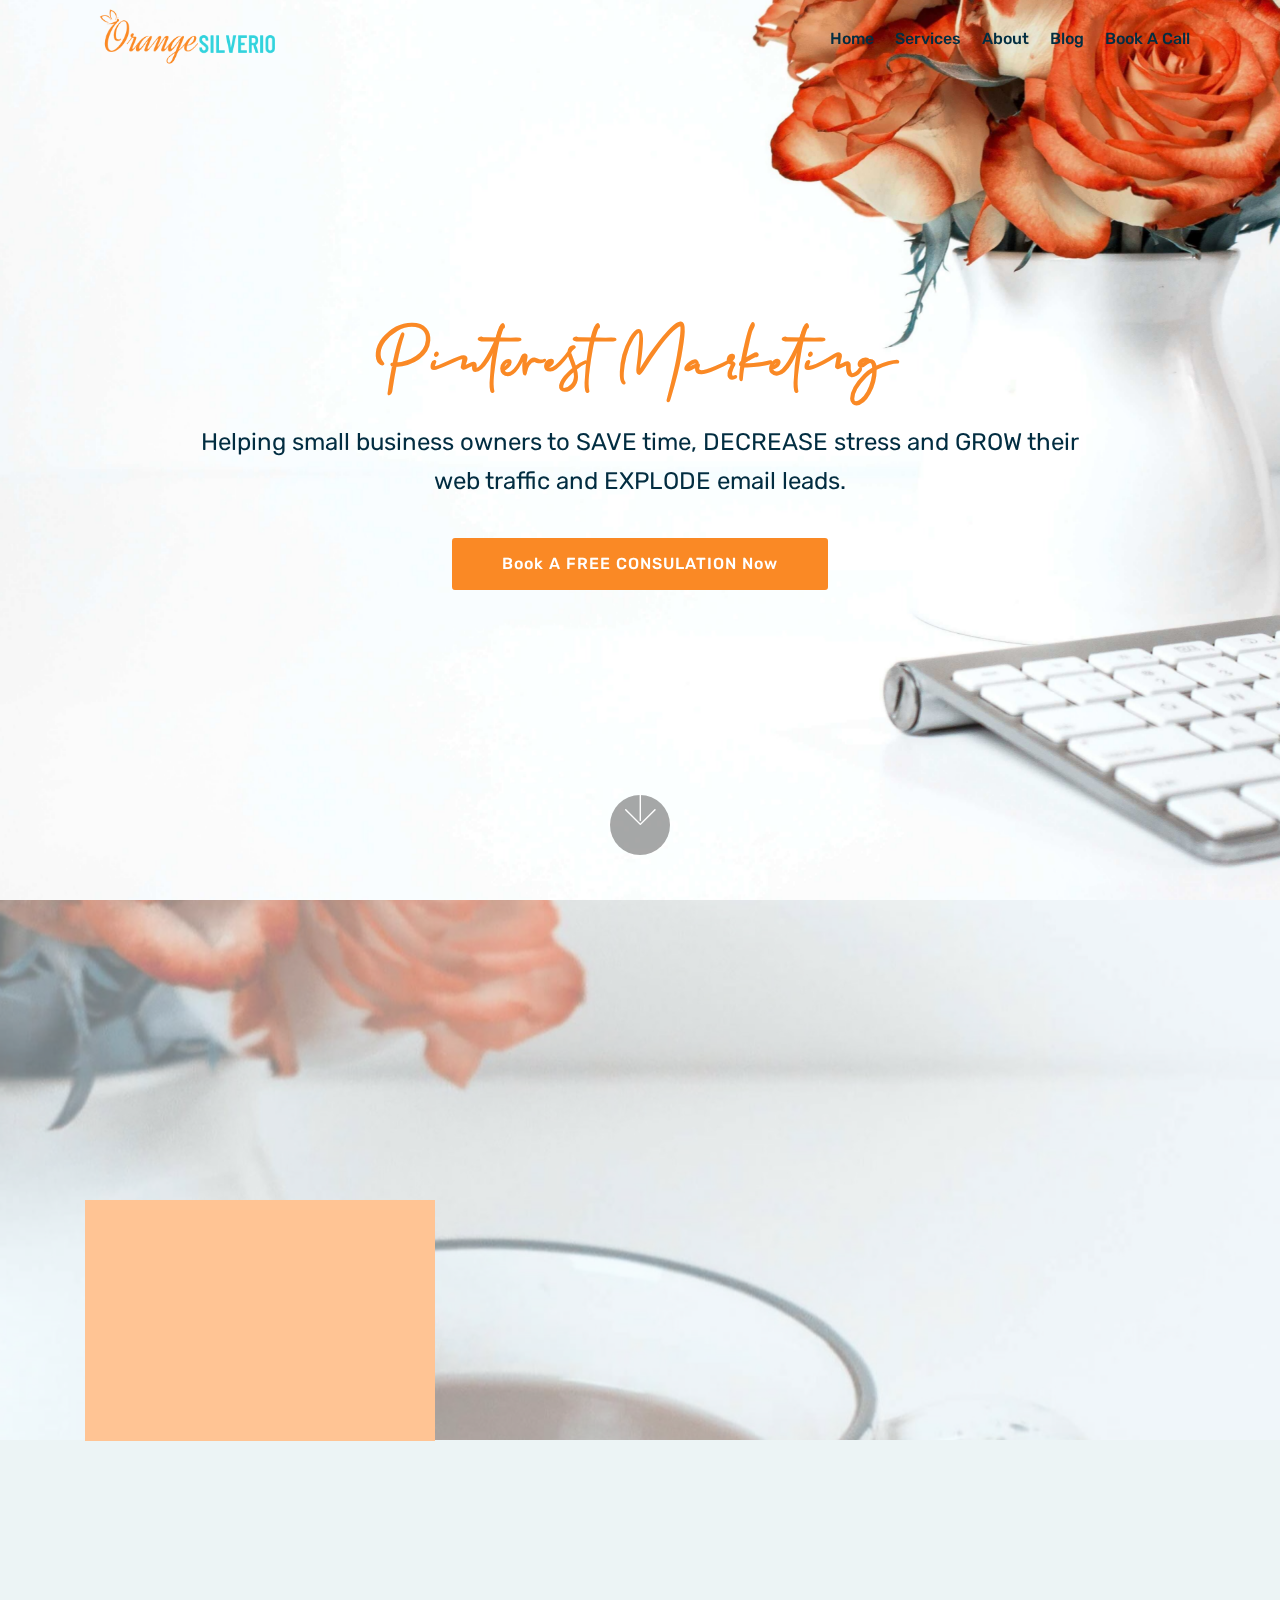
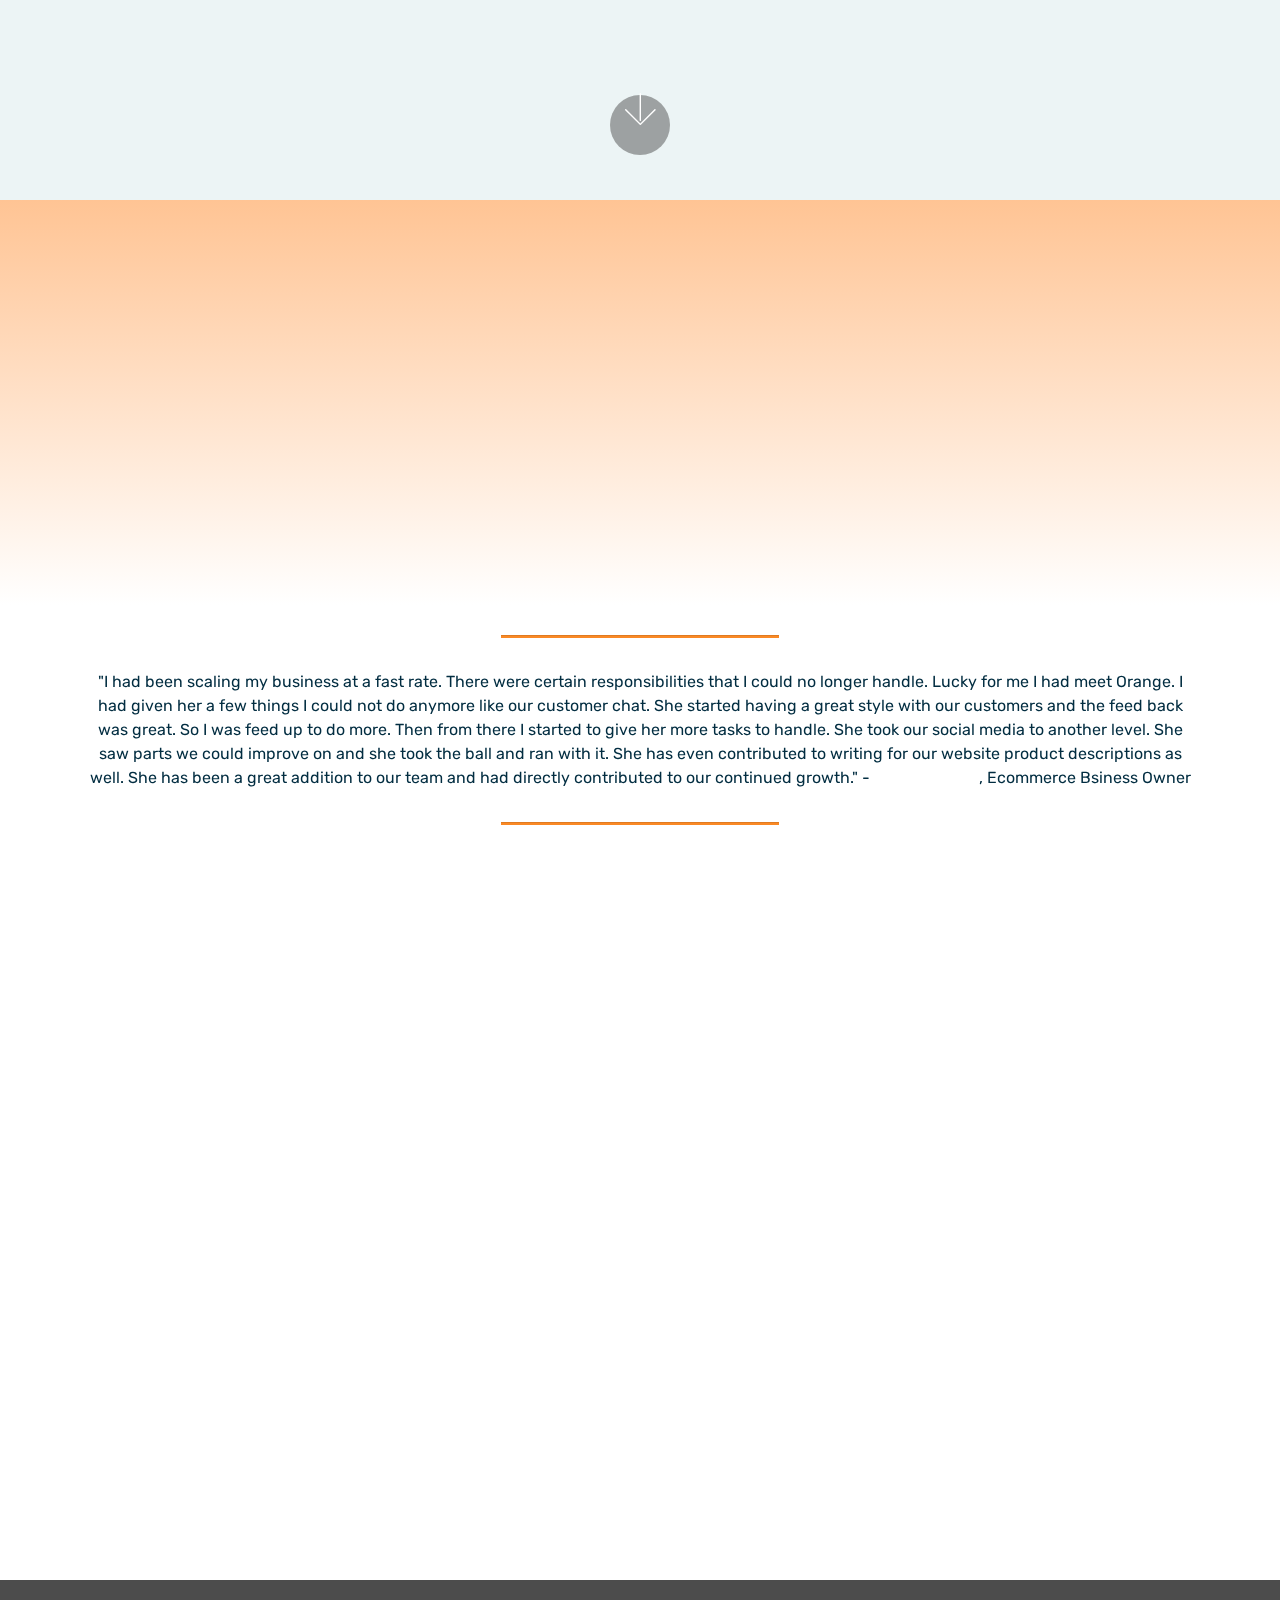
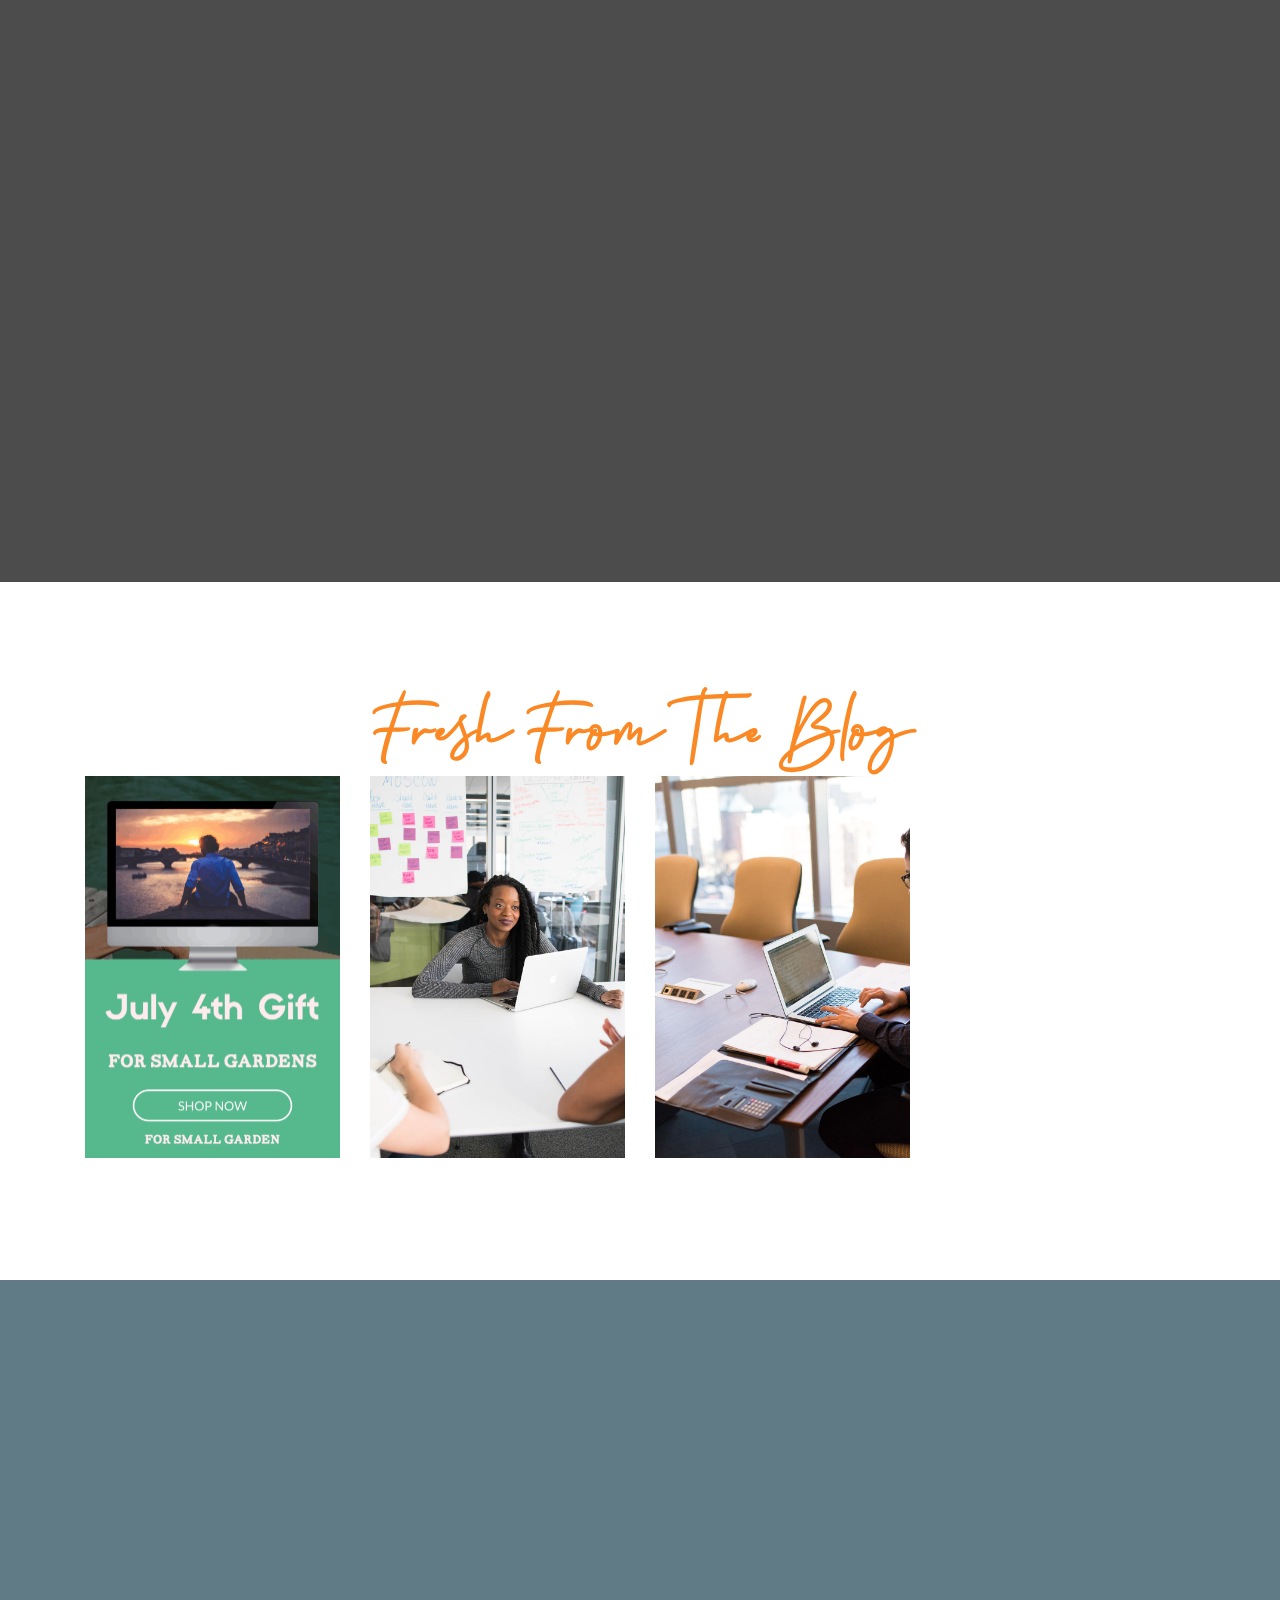
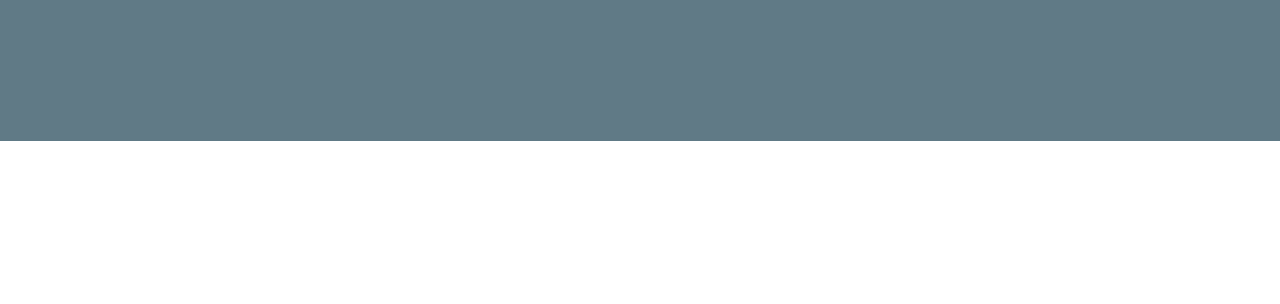
==== index.html @ d205627d "create github pages" ====
<!DOCTYPE html>
<html  >
<head>
  <!-- Site made with Mobirise Website Builder v4.12.4, https://mobirise.com -->
  <meta charset="UTF-8">
  <meta http-equiv="X-UA-Compatible" content="IE=edge">
  <meta name="generator" content="Mobirise v4.12.4, mobirise.com">
  <meta name="viewport" content="width=device-width, initial-scale=1, minimum-scale=1">
  <link rel="shortcut icon" href="assets/images/logo.png" type="image/x-icon">
  <meta name="description" content="">
  
  
  <title>Home</title>
  <link rel="stylesheet" href="assets/web/assets/mobirise-icons/mobirise-icons.css">
  <link rel="stylesheet" href="assets/bootstrap/css/bootstrap.min.css">
  <link rel="stylesheet" href="assets/bootstrap/css/bootstrap-grid.min.css">
  <link rel="stylesheet" href="assets/bootstrap/css/bootstrap-reboot.min.css">
  <link rel="stylesheet" href="assets/socicon/css/styles.css">
  <link rel="stylesheet" href="assets/dropdown/css/style.css">
  <link rel="stylesheet" href="assets/animatecss/animate.min.css">
  <link rel="stylesheet" href="assets/tether/tether.min.css">
  <link rel="stylesheet" href="assets/theme/css/style.css">
  <link href="assets/fonts/style.css" rel="stylesheet">
  <link rel="preload" as="style" href="assets/mobirise/css/mbr-additional.css"><link rel="stylesheet" href="assets/mobirise/css/mbr-additional.css" type="text/css">
  
  
  
</head>
<body>
  <section class="menu cid-qTkzRZLJNu" once="menu" id="menu1-0">

    

    <nav class="navbar navbar-expand beta-menu navbar-dropdown align-items-center navbar-fixed-top navbar-toggleable-sm bg-color transparent">
        <button class="navbar-toggler navbar-toggler-right" type="button" data-toggle="collapse" data-target="#navbarSupportedContent" aria-controls="navbarSupportedContent" aria-expanded="false" aria-label="Toggle navigation">
            <div class="hamburger">
                <span></span>
                <span></span>
                <span></span>
                <span></span>
            </div>
        </button>
        <div class="menu-logo">
            <div class="navbar-brand">
                <span class="navbar-logo">
                    <a href="https://orangesilverio.com/">
                         <img src="assets/images/logo.png" alt="Orange Silverio Logo" title="Orange Silverio" style="height: 3.8rem;">
                    </a>
                </span>
                
            </div>
        </div>
        <div class="collapse navbar-collapse" id="navbarSupportedContent">
            <ul class="navbar-nav nav-dropdown nav-right" data-app-modern-menu="true"><li class="nav-item">
                    <a class="nav-link link text-success display-4" href="index.html#top">Home</a>
                </li><li class="nav-item"><a class="nav-link link text-success display-4" href="index.html#features3-12" aria-expanded="false">Services</a></li><li class="nav-item"><a class="nav-link link text-success display-4" href="index.html#header3-x">About</a></li><li class="nav-item"><a class="nav-link link text-success display-4" href="blog.html">Blog</a></li><li class="nav-item"><a class="nav-link link text-success display-4" href="https://calendly.com/orange-silverio/getting-things-done">Book A Call</a></li></ul>
            
        </div>
    </nav>
</section>

<section class="engine"><a href="https://mobirise.info/e">make a website for free</a></section><section class="cid-qTkA127IK8 mbr-fullscreen mbr-parallax-background" id="header2-1">

    

    

    <div class="container align-center">
        <div class="row justify-content-md-center">
            <div class="mbr-white col-md-10">
                <h1 class="mbr-section-title mbr-bold pb-3 mbr-fonts-style display-1">Pinterest Marketing</h1>
                
                <p class="mbr-text pb-3 mbr-fonts-style display-5">Helping small business owners to SAVE time, DECREASE stress and GROW their web traffic and EXPLODE email leads.
                </p>
                <div class="mbr-section-btn"><a class="btn btn-md btn-primary display-4" href="https://calendly.com/orange-silverio/getting-things-done" target="_blank">Book A FREE CONSULATION Now</a></div>
            </div>
        </div>
    </div>
    <div class="mbr-arrow hidden-sm-down" aria-hidden="true">
        <a href="#next">
            <i class="mbri-down mbr-iconfont"></i>
        </a>
    </div>
</section>

<section class="header15 cid-s2rUfJJoFH mbr-fullscreen mbr-parallax-background" id="header15-11">

    

    <div class="mbr-overlay" style="opacity: 0.5; background-color: rgb(234, 250, 251);"></div>

    <div class="container align-right">
        <div class="row">
            <div class="mbr-white col-lg-8 col-md-7 content-container">
                <h1 class="mbr-section-title mbr-bold pb-3 mbr-fonts-style display-1">Join <br>Pinterest Ninja Club</h1>
                <p class="mbr-text pb-3 mbr-fonts-style display-7">
                    YOU'LL ALSO GET YOUR PINTEREST MARKETING CRASH COURSE THAT WILL HELP YOU TO ELIMINATE THE MARKET AND GROW YOUR BUSINESS.</p>
            </div>
            <div class="col-lg-4 col-md-5">
                <div class="form-container">
                    <div class="media-container-column" data-form-type="formoid">
                        <!---Formbuilder Form--->
                        <form action="https://mobirise.com/" method="POST" class="mbr-form form-with-styler" data-form-title="Mobirise Form"><input type="hidden" name="email" data-form-email="true" value="bi73rXEq2/3+ifd7q1a2uYQGMjglt+MpaGZrzIJ7QvPLit7JQ4opHaWNlM9LZ11XmX8tHQLKuaOV9FtNb60Msire+vmFSXnEBm4GmlpkQ7Mz2irPwkZhCcipbemZnzpS">
                            <div class="row">
                                <div hidden="hidden" data-form-alert="" class="alert alert-success col-12">Thanks for filling out the form!</div>
                                <div hidden="hidden" data-form-alert-danger="" class="alert alert-danger col-12">
                                </div>
                            </div>
                            <div class="dragArea row">
                                <div class="col-md-12 form-group " data-for="name">
                                    <input type="text" name="name" placeholder="Name" data-form-field="Name" required="required" class="form-control px-3 display-7" id="name-header15-11">
                                </div>
                                <div class="col-md-12 form-group " data-for="email">
                                    <input type="email" name="email" placeholder="Email" data-form-field="Email" required="required" class="form-control px-3 display-7" id="email-header15-11">
                                </div>
                                
                                
                                <div class="col-md-12 input-group-btn"><button type="submit" class="btn btn-form btn-primary display-4">SEND FORM</button></div>
                            </div>
                        </form><!---Formbuilder Form--->
                    </div>
                </div>
            </div>
        </div>
    </div>
    <div class="mbr-arrow hidden-sm-down" aria-hidden="true">
        <a href="#next">
            <i class="mbri-down mbr-iconfont"></i>
        </a>
    </div>
</section>

<section class="clients cid-s2rccLoCmz" data-interval="false" id="clients-5">
      

    
        <div class="container mb-5">
            <div class="media-container-row">
                <div class="col-12 align-center">
                    <h2 class="mbr-section-title pb-3 mbr-fonts-style display-1"><strong>
                        Our Clients
                    </strong></h2>
                    
                </div>
            </div>
        </div>

    <div class="container">
        <div class="carousel slide" role="listbox" data-pause="true" data-keyboard="false" data-ride="false" data-interval="false">
            <div class="carousel-inner" data-visible="5">
                
                
                
                
                
            <div class="carousel-item ">
                    <div class="media-container-row">
                        <div class="col-md-12">
                            <div class="wrap-img ">
                                <img src="assets/images/orange-silverio-clients-compressor-removebg-preview-1-1-240x240.png" class="img-responsive clients-img" alt="Andrey Seas" title="">
                            </div>
                        </div>
                    </div>
                </div><div class="carousel-item ">
                    <div class="media-container-row">
                        <div class="col-md-12">
                            <div class="wrap-img ">
                                <img src="assets/images/3-compressor-512x512.png" class="img-responsive clients-img" alt="" title="">
                            </div>
                        </div>
                    </div>
                </div><div class="carousel-item ">
                    <div class="media-container-row">
                        <div class="col-md-12">
                            <div class="wrap-img ">
                                <img src="assets/images/pinterest-ultimate-image-guide-1080x1080.png" class="img-responsive clients-img" alt="" title="">
                            </div>
                        </div>
                    </div>
                </div><div class="carousel-item ">
                    <div class="media-container-row">
                        <div class="col-md-12">
                            <div class="wrap-img ">
                                <img src="assets/images/orange-silverio-6-1-150x150-removebg-preview-compressor-150x150.png" class="img-responsive clients-img" alt="" title="">
                            </div>
                        </div>
                    </div>
                </div><div class="carousel-item ">
                    <div class="media-container-row">
                        <div class="col-md-12">
                            <div class="wrap-img ">
                                <img src="assets/images/4-removebg-preview-1-1-500x500.png" class="img-responsive clients-img" alt="" title="">
                            </div>
                        </div>
                    </div>
                </div></div>
            <div class="carousel-controls">
                <a data-app-prevent-settings="" class="carousel-control carousel-control-prev" role="button" data-slide="prev">
                    <span aria-hidden="true" class="mbri-left mbr-iconfont"></span>
                    <span class="sr-only">Previous</span>
                </a>
                <a data-app-prevent-settings="" class="carousel-control carousel-control-next" role="button" data-slide="next">
                    <span aria-hidden="true" class="mbri-right mbr-iconfont"></span>
                    <span class="sr-only">Next</span>
                </a>
            </div>
        </div>
    </div>
</section>

<section class="mbr-section article content9 cid-s2rcqzEyrp" id="content9-6">
    
     

    <div class="container">
        <div class="inner-container" style="width: 100%;">
            <hr class="line" style="width: 25%;">
            <div class="section-text align-center mbr-fonts-style display-7">"I had been scaling my business at a fast rate. There were certain responsibilities that I could no longer handle. Lucky for me I had meet Orange. I had given her a few things I could not do anymore like our customer chat. She started having a great style with our customers and the feed back was great. So I was feed up to do more. Then from there I started to give her more tasks to handle. She took our social media to another level. She saw parts we could improve on and she took the ball and ran with it. She has even contributed to writing for our website product descriptions as well. She has been a great addition to our team and had directly contributed to our continued growth." - <em><strong>Erwin Santos</strong></em>, Ecommerce Bsiness Owner</div>
            <hr class="line" style="width: 25%;">
        </div>
        </div>
</section>

<section class="mbr-section content4 cid-s2rn3AukU2" id="content4-f">

    

    <div class="container">
        <div class="media-container-row">
            <div class="title col-12 col-md-8">
                <h2 class="align-center pb-3 mbr-fonts-style display-1"><strong>A few ways we can work together…</strong></h2>
                
                
            </div>
        </div>
    </div>
</section>

<section class="features3 cid-s2s5IScGcp" id="features3-12">

    

    
    <div class="container">
        <div class="media-container-row">
            <div class="card p-3 col-12 col-md-6 col-lg-3">
                <div class="card-wrapper">
                    
                    <div class="card-box">
                        <h4 class="card-title mbr-fonts-style display-7">Organic Pinterest Marketing Services</h4>
                        <p class="mbr-text mbr-fonts-style display-7">
                            Focus on other areas of your business while experiencing traffic increase with keep up sessions by implementing a simple yet effective Pinterest Marketing strategy.
                        </p>
                    </div>
                    <div class="mbr-section-btn text-center"><a href="https://calendly.com/orange-silverio/getting-things-done" class="btn btn-primary display-4">
                            LET'S CHAT</a></div>
                </div>
            </div>

            <div class="card p-3 col-12 col-md-6 col-lg-3">
                <div class="card-wrapper">
                    
                    <div class="card-box">
                        <h4 class="card-title mbr-fonts-style display-7">Promoted Pin Campaigns</h4>
                        <p class="mbr-text mbr-fonts-style display-7">Increase sales with Promoted Pin Campaigns. Get faster ad campaign results based on your ROI goals.
<br>
<br>
<br></p>
                    </div>
                    <div class="mbr-section-btn text-center"><a href="https://calendly.com/orange-silverio/getting-things-done" class="btn btn-primary display-4">
                            LET'S CHAT</a></div>
                </div>
            </div>

            <div class="card p-3 col-12 col-md-6 col-lg-3">
                <div class="card-wrapper">
                    
                    <div class="card-box">
                        <h4 class="card-title mbr-fonts-style display-7">Pinterest Images and Video Creation</h4>
                        <p class="mbr-text mbr-fonts-style display-7">
                            Save time and creative juice in creating your videos and images. Our team can make branded images and videos that will stand out and get the attention of your target market. 
                        </p>
                    </div>
                    <div class="mbr-section-btn text-center"><a href="https://calendly.com/orange-silverio/getting-things-done" class="btn btn-primary display-4">
                            LET'S CHAT</a></div>
                </div>
            </div>

            <div class="card p-3 col-12 col-md-6 col-lg-3">
                <div class="card-wrapper">
                    
                    <div class="card-box">
                        <h4 class="card-title mbr-fonts-style display-7">Email Marketing for Ecommerce</h4>
                        <p class="mbr-text mbr-fonts-style display-7">
                           Nurture your customers with email marketing. Get your email sequences on the point that will not just make them click the buy button but will also tell others about you. 
                        </p>
                    </div>
                    <div class="mbr-section-btn text-center"><a href="https://calendly.com/orange-silverio/getting-things-done" class="btn btn-primary display-4">
                            LET'S CHAT</a></div>
                </div>
            </div>
        </div>
    </div>
</section>

<section class="header3 cid-s2rJKvjvMZ mbr-parallax-background" id="header3-x">

    

    <div class="mbr-overlay" style="opacity: 0.8; background-color: rgb(35, 35, 35);">
    </div>

    <div class="container">
        <div class="media-container-row">
            <div class="mbr-figure" style="width: 100%;">
                <img src="assets/images/76720812-10218822576669569-325563189666250752-o-960x720.jpeg" alt="Mobirise" title="">
            </div>

            <div class="media-content">
                <h1 class="mbr-section-title mbr-white pb-3 mbr-fonts-style display-1">
                    About Orange</h1>
                
                <div class="mbr-section-text mbr-white pb-3 ">
                    <p class="mbr-text mbr-fonts-style display-7">
                        With over four years of Pinterest marketing experience, I have served and  worked with over a hundred Pinterest accounts and built a team of proficient Pinterest marketing specialists. Me and my team possess a wide variety of Pinterest skills from organic Pinterest management, Pinterest Image Creation and Promoted Pins management. We handle all of your Pinterest marketing needs. Simply click on the service you need and complete the form to get started. Our team is ready to serve you and help build your business using Pinterest.
                    </p>
                </div>
                <div class="mbr-section-btn"><a class="btn btn-md btn-primary display-4" href="https://calendly.com/orange-silverio/getting-things-done">LET'S WORK TOGETHER!</a></div>
            </div>
        </div>
    </div>

</section>

<section class="mbr-gallery gallery5 cid-s2rNwDaFUC" id="gallery5-y">

    

    

    <div class="container">
        <h3 class="mbr-section-title align-center mbr-fonts-style display-1"><strong>Fresh From The Blog</strong></h3>
        
        <div class="row mbr-gallery" data-toggle="modal" data-target="#s2ts9AoEGz">
            <div class="col-sm-6 col-md-4 col-lg-3 item gallery-image">
                <div class="item-wrapper">
                    <img class="w-100" src="assets/images/orange-800x1200-layout1561-1fek6ev-510x765.png" alt="" data-slide-to="0" title="" data-target="#s2ts9AoCBH">
                </div>
            </div>
            <div class="col-sm-6 col-md-4 col-lg-3 item gallery-image">
                <div class="item-wrapper">
                    <img class="w-100" src="assets/images/background2.jpg" alt="" data-slide-to="1" data-target="#s2ts9AoCBH">
                </div>
            </div>
            <div class="col-sm-6 col-md-4 col-lg-3 item gallery-image">
                <div class="item-wrapper">
                    <img class="w-100" src="assets/images/background3.jpg" alt="" data-slide-to="2" data-target="#s2ts9AoCBH">
                </div>
            </div>
            
        </div>

        <div class="modal mbr-slider fade" tabindex="-1" role="dialog" aria-hidden="true" id="s2ts9AoEGz">
            <div class="modal-dialog" role="document">
                <div class="modal-content">
                    <div class="modal-body">
                        <div class="carousel slide" data-ride="carousel" id="s2ts9AoCBH">
                            <div class="carousel-inner">
                                <div class="carousel-item active">
                                    <img class="d-block w-100" src="assets/images/orange-800x1200-layout1561-1fek6ev-510x765.png" alt="">
                                </div>
                                <div class="carousel-item">
                                    <img class="d-block w-100" src="assets/images/background28.jpg" alt="">
                                </div>
                                <div class="carousel-item">
                                    <img class="d-block w-100" src="assets/images/background39.jpg" alt="">
                                </div>
                                
                            </div>
                            <ol class="carousel-indicators">
                                <li data-slide-to="0" class="active" data-target="#s2ts9AoCBH"></li>
                                <li data-slide-to="1" data-target="#s2ts9AoCBH"></li>
                                <li data-slide-to="2" data-target="#s2ts9AoCBH"></li>
                                
                            </ol>
                            <a role="button" href="" class="close" data-dismiss="modal" aria-label="Close">
                            </a>
                            <a class="carousel-control-prev carousel-control" role="button" data-slide="prev" href="#s2ts9AoCBH">
                                <span class="mbri-left mbr-iconfont" aria-hidden="true"></span>
                                <span class="sr-only">Previous</span>
                            </a>
                            <a class="carousel-control-next carousel-control" role="button" data-slide="next" href="#s2ts9AoCBH">
                                <span class="mbri-right mbr-iconfont" aria-hidden="true"></span>
                                <span class="sr-only">Next</span>
                            </a>
                        </div>
                    </div>
                </div>
            </div>
        </div>
    </div>
</section>

<section class="header1 cid-s2rtCdjF0G mbr-parallax-background" id="header16-k">

    

    <div class="mbr-overlay" style="opacity: 0.6; background-color: rgb(2, 45, 65);">
    </div>

    <div class="container">
        <div class="row justify-content-md-center">
            <div class="col-md-10 align-center">
                <h1 class="mbr-section-title mbr-bold pb-3 mbr-fonts-style display-1">Ready to put your business to the next level?</h1>
                
                
                <div class="mbr-section-btn"><a class="btn btn-md btn-primary display-4" href="https://calendly.com/orange-silverio/getting-things-done">BOOK A CALL NOW&nbsp;</a></div>
            </div>
        </div>
    </div>

</section>

<section once="footers" class="cid-s2rxXWkf6J mbr-reveal" id="footer7-m">

    

    

    <div class="container">
        <div class="media-container-row align-center mbr-white">
            <div class="row row-links">
                <ul class="foot-menu">
                    
                    
                    
                    
                    
                <li class="foot-menu-item mbr-fonts-style display-7">
                        <a class="text-white mbr-bold" href="#" target="_blank">About</a></li><li class="foot-menu-item mbr-fonts-style display-7">
                        <a class="text-white mbr-bold" href="#" target="_blank">Services</a></li><li class="foot-menu-item mbr-fonts-style display-7"><a class="text-white mbr-bold" href="#" target="_blank">Blog</a></li></ul>
            </div>
            <div class="row social-row">
                <div class="social-list align-right pb-2">
                    
                    
                    
                    
                    
                    
                <div class="soc-item">
                        <a href="https://www.pinterest.ph/orangesilverio/" target="_blank">
                            <span class="mbr-iconfont mbr-iconfont-social socicon-pinterest socicon" style="color: rgb(255, 255, 255); fill: rgb(255, 255, 255);"></span>
                        </a>
                    </div><div class="soc-item">
                        <a href="https://www.facebook.com/orangesilverio/" target="_blank">
                            <span class="mbr-iconfont mbr-iconfont-social socicon-facebook socicon"></span>
                        </a>
                    </div><div class="soc-item">
                        <a href="http://instagram.com/orangesilverio" target="_blank">
                            <span class="mbr-iconfont mbr-iconfont-social socicon-instagram socicon"></span>
                        </a>
                    </div></div>
            </div>
            <div class="row row-copirayt">
                <p class="mbr-text mb-0 mbr-fonts-style mbr-white align-center display-7">
                    © COPYRIGHT ©2020, ORANGE SILVERIO MEDIA. ALL RIGHTS RESERVED. POLICIES &amp; TERMS OF USE
                </p>
            </div>
        </div>
    </div>
</section>


  <script src="assets/web/assets/jquery/jquery.min.js"></script>
  <script src="assets/popper/popper.min.js"></script>
  <script src="assets/bootstrap/js/bootstrap.min.js"></script>
  <script src="assets/smoothscroll/smooth-scroll.js"></script>
  <script src="assets/dropdown/js/nav-dropdown.js"></script>
  <script src="assets/dropdown/js/navbar-dropdown.js"></script>
  <script src="assets/touchswipe/jquery.touch-swipe.min.js"></script>
  <script src="assets/viewportchecker/jquery.viewportchecker.js"></script>
  <script src="assets/parallax/jarallax.min.js"></script>
  <script src="assets/bootstrapcarouselswipe/bootstrap-carousel-swipe.js"></script>
  <script src="assets/mbr-clients-slider/mbr-clients-slider.js"></script>
  <script src="assets/tether/tether.min.js"></script>
  <script src="assets/theme/js/script.js"></script>
  <script src="assets/formoid/formoid.min.js"></script>
  
  
  <input name="animation" type="hidden">
  </body>
</html>
---- assets/web/assets/mobirise-icons/mobirise-icons.css ----
@font-face {
  font-family: 'MobiriseIcons';
  src:  url('mobirise-icons.eot?spat4u');
  src:  url('mobirise-icons.eot?spat4u#iefix') format('embedded-opentype'),
    url('mobirise-icons.ttf?spat4u') format('truetype'),
    url('mobirise-icons.woff?spat4u') format('woff'),
    url('mobirise-icons.svg?spat4u#MobiriseIcons') format('svg');
  font-weight: normal;
  font-style: normal;
  font-display: swap;
}

[class^="mbri-"], [class*=" mbri-"] {
  /* use !important to prevent issues with browser extensions that change fonts */
  font-family: MobiriseIcons !important;
  speak: none;
  font-style: normal;
  font-weight: normal;
  font-variant: normal;
  text-transform: none;
  line-height: 1;

  /* Better Font Rendering =========== */
  -webkit-font-smoothing: antialiased;
  -moz-osx-font-smoothing: grayscale;
}

.mbri-add-submenu:before {
  content: "\e900";
}
.mbri-alert:before {
  content: "\e901";
}
.mbri-align-center:before {
  content: "\e902";
}
.mbri-align-justify:before {
  content: "\e903";
}
.mbri-align-left:before {
  content: "\e904";
}
.mbri-align-right:before {
  content: "\e905";
}
.mbri-android:before {
  content: "\e906";
}
.mbri-apple:before {
  content: "\e907";
}
.mbri-arrow-down:before {
  content: "\e908";
}
.mbri-arrow-next:before {
  content: "\e909";
}
.mbri-arrow-prev:before {
  content: "\e90a";
}
.mbri-arrow-up:before {
  content: "\e90b";
}
.mbri-bold:before {
  content: "\e90c";
}
.mbri-bookmark:before {
  content: "\e90d";
}
.mbri-bootstrap:before {
  content: "\e90e";
}
.mbri-briefcase:before {
  content: "\e90f";
}
.mbri-browse:before {
  content: "\e910";
}
.mbri-bulleted-list:before {
  content: "\e911";
}
.mbri-calendar:before {
  content: "\e912";
}
.mbri-camera:before {
  content: "\e913";
}
.mbri-cart-add:before {
  content: "\e914";
}
.mbri-cart-full:before {
  content: "\e915";
}
.mbri-cash:before {
  content: "\e916";
}
.mbri-change-style:before {
  content: "\e917";
}
.mbri-chat:before {
  content: "\e918";
}
.mbri-clock:before {
  content: "\e919";
}
.mbri-close:before {
  content: "\e91a";
}
.mbri-cloud:before {
  content: "\e91b";
}
.mbri-code:before {
  content: "\e91c";
}
.mbri-contact-form:before {
  content: "\e91d";
}
.mbri-credit-card:before {
  content: "\e91e";
}
.mbri-cursor-click:before {
  content: "\e91f";
}
.mbri-cust-feedback:before {
  content: "\e920";
}
.mbri-database:before {
  content: "\e921";
}
.mbri-delivery:before {
  content: "\e922";
}
.mbri-desktop:before {
  content: "\e923";
}
.mbri-devices:before {
  content: "\e924";
}
.mbri-down:before {
  content: "\e925";
}
.mbri-download:before {
  content: "\e989";
}
.mbri-drag-n-drop:before {
  content: "\e927";
}
.mbri-drag-n-drop2:before {
  content: "\e928";
}
.mbri-edit:before {
  content: "\e929";
}
.mbri-edit2:before {
  content: "\e92a";
}
.mbri-error:before {
  content: "\e92b";
}
.mbri-extension:before {
  content: "\e92c";
}
.mbri-features:before {
  content: "\e92d";
}
.mbri-file:before {
  content: "\e92e";
}
.mbri-flag:before {
  content: "\e92f";
}
.mbri-folder:before {
  content: "\e930";
}
.mbri-gift:before {
  content: "\e931";
}
.mbri-github:before {
  content: "\e932";
}
.mbri-globe:before {
  content: "\e933";
}
.mbri-globe-2:before {
  content: "\e934";
}
.mbri-growing-chart:before {
  content: "\e935";
}
.mbri-hearth:before {
  content: "\e936";
}
.mbri-help:before {
  content: "\e937";
}
.mbri-home:before {
  content: "\e938";
}
.mbri-hot-cup:before {
  content: "\e939";
}
.mbri-idea:before {
  content: "\e93a";
}
.mbri-image-gallery:before {
  content: "\e93b";
}
.mbri-image-slider:before {
  content: "\e93c";
}
.mbri-info:before {
  content: "\e93d";
}
.mbri-italic:before {
  content: "\e93e";
}
.mbri-key:before {
  content: "\e93f";
}
.mbri-laptop:before {
  content: "\e940";
}
.mbri-layers:before {
  content: "\e941";
}
.mbri-left-right:before {
  content: "\e942";
}
.mbri-left:before {
  content: "\e943";
}
.mbri-letter:before {
  content: "\e944";
}
.mbri-like:before {
  content: "\e945";
}
.mbri-link:before {
  content: "\e946";
}
.mbri-lock:before {
  content: "\e947";
}
.mbri-login:before {
  content: "\e948";
}
.mbri-logout:before {
  content: "\e949";
}
.mbri-magic-stick:before {
  content: "\e94a";
}
.mbri-map-pin:before {
  content: "\e94b";
}
.mbri-menu:before {
  content: "\e94c";
}
.mbri-mobile:before {
  content: "\e94d";
}
.mbri-mobile2:before {
  content: "\e94e";
}
.mbri-mobirise:before {
  content: "\e94f";
}
.mbri-more-horizontal:before {
  content: "\e950";
}
.mbri-more-vertical:before {
  content: "\e951";
}
.mbri-music:before {
  content: "\e952";
}
.mbri-new-file:before {
  content: "\e953";
}
.mbri-numbered-list:before {
  content: "\e954";
}
.mbri-opened-folder:before {
  content: "\e955";
}
.mbri-pages:before {
  content: "\e956";
}
.mbri-paper-plane:before {
  content: "\e957";
}
.mbri-paperclip:before {
  content: "\e958";
}
.mbri-photo:before {
  content: "\e959";
}
.mbri-photos:before {
  content: "\e95a";
}
.mbri-pin:before {
  content: "\e95b";
}
.mbri-play:before {
  content: "\e95c";
}
.mbri-plus:before {
  content: "\e95d";
}
.mbri-preview:before {
  content: "\e95e";
}
.mbri-print:before {
  content: "\e95f";
}
.mbri-protect:before {
  content: "\e960";
}
.mbri-question:before {
  content: "\e961";
}
.mbri-quote-left:before {
  content: "\e962";
}
.mbri-quote-right:before {
  content: "\e963";
}
.mbri-refresh:before {
  content: "\e964";
}
.mbri-responsive:before {
  content: "\e965";
}
.mbri-right:before {
  content: "\e966";
}
.mbri-rocket:before {
  content: "\e967";
}
.mbri-sad-face:before {
  content: "\e968";
}
.mbri-sale:before {
  content: "\e969";
}
.mbri-save:before {
  content: "\e96a";
}
.mbri-search:before {
  content: "\e96b";
}
.mbri-setting:before {
  content: "\e96c";
}
.mbri-setting2:before {
  content: "\e96d";
}
.mbri-setting3:before {
  content: "\e96e";
}
.mbri-share:before {
  content: "\e96f";
}
.mbri-shopping-bag:before {
  content: "\e970";
}
.mbri-shopping-basket:before {
  content: "\e971";
}
.mbri-shopping-cart:before {
  content: "\e972";
}
.mbri-sites:before {
  content: "\e973";
}
.mbri-smile-face:before {
  content: "\e974";
}
.mbri-speed:before {
  content: "\e975";
}
.mbri-star:before {
  content: "\e976";
}
.mbri-success:before {
  content: "\e977";
}
.mbri-sun:before {
  content: "\e978";
}
.mbri-sun2:before {
  content: "\e979";
}
.mbri-tablet:before {
  content: "\e97a";
}
.mbri-tablet-vertical:before {
  content: "\e97b";
}
.mbri-target:before {
  content: "\e97c";
}
.mbri-timer:before {
  content: "\e97d";
}
.mbri-to-ftp:before {
  content: "\e97e";
}
.mbri-to-local-drive:before {
  content: "\e97f";
}
.mbri-touch-swipe:before {
  content: "\e980";
}
.mbri-touch:before {
  content: "\e981";
}
.mbri-trash:before {
  content: "\e982";
}
.mbri-underline:before {
  content: "\e983";
}
.mbri-unlink:before {
  content: "\e984";
}
.mbri-unlock:before {
  content: "\e985";
}
.mbri-up-down:before {
  content: "\e986";
}
.mbri-up:before {
  content: "\e987";
}
.mbri-update:before {
  content: "\e988";
}
.mbri-upload:before {
 content: "\e926"; 
}
.mbri-user:before {
  content: "\e98a";
}
.mbri-user2:before {
  content: "\e98b";
}
.mbri-users:before {
  content: "\e98c";
}
.mbri-video:before {
  content: "\e98d";
}
.mbri-video-play:before {
  content: "\e98e";
}
.mbri-watch:before {
  content: "\e98f";
}
.mbri-website-theme:before {
  content: "\e990";
}
.mbri-wifi:before {
  content: "\e991";
}
.mbri-windows:before {
  content: "\e992";
}
.mbri-zoom-out:before {
  content: "\e993";
}
.mbri-redo:before {
  content: "\e994";
}
.mbri-undo:before {
  content: "\e995";
}
---- assets/socicon/css/styles.css ----
@charset "UTF-8";

@font-face {
  font-family: 'Socicon';
  src:  url('../fonts/socicon.eot');
  src:  url('../fonts/socicon.eot?#iefix') format('embedded-opentype'),
    url('../fonts/socicon.woff2') format('woff2'),
    url('../fonts/socicon.ttf') format('truetype'),
    url('../fonts/socicon.woff') format('woff'),
    url('../fonts/socicon.svg#socicon') format('svg');
  font-weight: normal;
  font-style: normal;
}

[data-icon]:before {
  font-family: "socicon" !important;
  content: attr(data-icon);
  font-style: normal !important;
  font-weight: normal !important;
  font-variant: normal !important;
  text-transform: none !important;
  speak: none;
  line-height: 1;
  -webkit-font-smoothing: antialiased;
  -moz-osx-font-smoothing: grayscale;
}

[class^="socicon-"], [class*=" socicon-"] {
  /* use !important to prevent issues with browser extensions that change fonts */
  font-family: 'Socicon' !important;
  speak: none;
  font-style: normal;
  font-weight: normal;
  font-variant: normal;
  text-transform: none;
  line-height: 1;

  /* Better Font Rendering =========== */
  -webkit-font-smoothing: antialiased;
  -moz-osx-font-smoothing: grayscale;
}

.socicon-eitaa:before {
  content: "\e97c";
}
.socicon-soroush:before {
  content: "\e97d";
}
.socicon-bale:before {
  content: "\e97e";
}
.socicon-zazzle:before {
  content: "\e97b";
}
.socicon-society6:before {
  content: "\e97a";
}
.socicon-redbubble:before {
  content: "\e979";
}
.socicon-avvo:before {
  content: "\e978";
}
.socicon-stitcher:before {
  content: "\e977";
}
.socicon-googlehangouts:before {
  content: "\e974";
}
.socicon-dlive:before {
  content: "\e975";
}
.socicon-vsco:before {
  content: "\e976";
}
.socicon-flipboard:before {
  content: "\e973";
}
.socicon-ubuntu:before {
  content: "\e958";
}
.socicon-artstation:before {
  content: "\e959";
}
.socicon-invision:before {
  content: "\e95a";
}
.socicon-torial:before {
  content: "\e95b";
}
.socicon-collectorz:before {
  content: "\e95c";
}
.socicon-seenthis:before {
  content: "\e95d";
}
.socicon-googleplaymusic:before {
  content: "\e95e";
}
.socicon-debian:before {
  content: "\e95f";
}
.socicon-filmfreeway:before {
  content: "\e960";
}
.socicon-gnome:before {
  content: "\e961";
}
.socicon-itchio:before {
  content: "\e962";
}
.socicon-jamendo:before {
  content: "\e963";
}
.socicon-mix:before {
  content: "\e964";
}
.socicon-sharepoint:before {
  content: "\e965";
}
.socicon-tinder:before {
  content: "\e966";
}
.socicon-windguru:before {
  content: "\e967";
}
.socicon-cdbaby:before {
  content: "\e968";
}
.socicon-elementaryos:before {
  content: "\e969";
}
.socicon-stage32:before {
  content: "\e96a";
}
.socicon-tiktok:before {
  content: "\e96b";
}
.socicon-gitter:before {
  content: "\e96c";
}
.socicon-letterboxd:before {
  content: "\e96d";
}
.socicon-threema:before {
  content: "\e96e";
}
.socicon-splice:before {
  content: "\e96f";
}
.socicon-metapop:before {
  content: "\e970";
}
.socicon-naver:before {
  content: "\e971";
}
.socicon-remote:before {
  content: "\e972";
}
.socicon-internet:before {
  content: "\e957";
}
.socicon-moddb:before {
  content: "\e94b";
}
.socicon-indiedb:before {
  content: "\e94c";
}
.socicon-traxsource:before {
  content: "\e94d";
}
.socicon-gamefor:before {
  content: "\e94e";
}
.socicon-pixiv:before {
  content: "\e94f";
}
.socicon-myanimelist:before {
  content: "\e950";
}
.socicon-blackberry:before {
  content: "\e951";
}
.socicon-wickr:before {
  content: "\e952";
}
.socicon-spip:before {
  content: "\e953";
}
.socicon-napster:before {
  content: "\e954";
}
.socicon-beatport:before {
  content: "\e955";
}
.socicon-hackerone:before {
  content: "\e956";
}
.socicon-hackernews:before {
  content: "\e946";
}
.socicon-smashwords:before {
  content: "\e947";
}
.socicon-kobo:before {
  content: "\e948";
}
.socicon-bookbub:before {
  content: "\e949";
}
.socicon-mailru:before {
  content: "\e94a";
}
.socicon-gitlab:before {
  content: "\e945";
}
.socicon-instructables:before {
  content: "\e944";
}
.socicon-portfolio:before {
  content: "\e943";
}
.socicon-codered:before {
  content: "\e940";
}
.socicon-origin:before {
  content: "\e941";
}
.socicon-nextdoor:before {
  content: "\e942";
}
.socicon-udemy:before {
  content: "\e93f";
}
.socicon-livemaster:before {
  content: "\e93e";
}
.socicon-crunchbase:before {
  content: "\e93b";
}
.socicon-homefy:before {
  content: "\e93c";
}
.socicon-calendly:before {
  content: "\e93d";
}
.socicon-realtor:before {
  content: "\e90f";
}
.socicon-tidal:before {
  content: "\e910";
}
.socicon-qobuz:before {
  content: "\e911";
}
.socicon-natgeo:before {
  content: "\e912";
}
.socicon-mastodon:before {
  content: "\e913";
}
.socicon-unsplash:before {
  content: "\e914";
}
.socicon-homeadvisor:before {
  content: "\e915";
}
.socicon-angieslist:before {
  content: "\e916";
}
.socicon-codepen:before {
  content: "\e917";
}
.socicon-slack:before {
  content: "\e918";
}
.socicon-openaigym:before {
  content: "\e919";
}
.socicon-logmein:before {
  content: "\e91a";
}
.socicon-fiverr:before {
  content: "\e91b";
}
.socicon-gotomeeting:before {
  content: "\e91c";
}
.socicon-aliexpress:before {
  content: "\e91d";
}
.socicon-guru:before {
  content: "\e91e";
}
.socicon-appstore:before {
  content: "\e91f";
}
.socicon-homes:before {
  content: "\e920";
}
.socicon-zoom:before {
  content: "\e921";
}
.socicon-alibaba:before {
  content: "\e922";
}
.socicon-craigslist:before {
  content: "\e923";
}
.socicon-wix:before {
  content: "\e924";
}
.socicon-redfin:before {
  content: "\e925";
}
.socicon-googlecalendar:before {
  content: "\e926";
}
.socicon-shopify:before {
  content: "\e927";
}
.socicon-freelancer:before {
  content: "\e928";
}
.socicon-seedrs:before {
  content: "\e929";
}
.socicon-bing:before {
  content: "\e92a";
}
.socicon-doodle:before {
  content: "\e92b";
}
.socicon-bonanza:before {
  content: "\e92c";
}
.socicon-squarespace:before {
  content: "\e92d";
}
.socicon-toptal:before {
  content: "\e92e";
}
.socicon-gust:before {
  content: "\e92f";
}
.socicon-ask:before {
  content: "\e930";
}
.socicon-trulia:before {
  content: "\e931";
}
.socicon-loomly:before {
  content: "\e932";
}
.socicon-ghost:before {
  content: "\e933";
}
.socicon-upwork:before {
  content: "\e934";
}
.socicon-fundable:before {
  content: "\e935";
}
.socicon-booking:before {
  content: "\e936";
}
.socicon-googlemaps:before {
  content: "\e937";
}
.socicon-zillow:before {
  content: "\e938";
}
.socicon-niconico:before {
  content: "\e939";
}
.socicon-toneden:before {
  content: "\e93a";
}
.socicon-augment:before {
  content: "\e908";
}
.socicon-bitbucket:before {
  content: "\e909";
}
.socicon-fyuse:before {
  content: "\e90a";
}
.socicon-yt-gaming:before {
  content: "\e90b";
}
.socicon-sketchfab:before {
  content: "\e90c";
}
.socicon-mobcrush:before {
  content: "\e90d";
}
.socicon-microsoft:before {
  content: "\e90e";
}
.socicon-pandora:before {
  content: "\e907";
}
.socicon-messenger:before {
  content: "\e906";
}
.socicon-gamewisp:before {
  content: "\e905";
}
.socicon-bloglovin:before {
  content: "\e904";
}
.socicon-tunein:before {
  content: "\e903";
}
.socicon-gamejolt:before {
  content: "\e901";
}
.socicon-trello:before {
  content: "\e902";
}
.socicon-spreadshirt:before {
  content: "\e900";
}
.socicon-500px:before {
  content: "\e000";
}
.socicon-8tracks:before {
  content: "\e001";
}
.socicon-airbnb:before {
  content: "\e002";
}
.socicon-alliance:before {
  content: "\e003";
}
.socicon-amazon:before {
  content: "\e004";
}
.socicon-amplement:before {
  content: "\e005";
}
.socicon-android:before {
  content: "\e006";
}
.socicon-angellist:before {
  content: "\e007";
}
.socicon-apple:before {
  content: "\e008";
}
.socicon-appnet:before {
  content: "\e009";
}
.socicon-baidu:before {
  content: "\e00a";
}
.socicon-bandcamp:before {
  content: "\e00b";
}
.socicon-battlenet:before {
  content: "\e00c";
}
.socicon-mixer:before {
  content: "\e00d";
}
.socicon-bebee:before {
  content: "\e00e";
}
.socicon-bebo:before {
  content: "\e00f";
}
.socicon-behance:before {
  content: "\e010";
}
.socicon-blizzard:before {
  content: "\e011";
}
.socicon-blogger:before {
  content: "\e012";
}
.socicon-buffer:before {
  content: "\e013";
}
.socicon-chrome:before {
  content: "\e014";
}
.socicon-coderwall:before {
  content: "\e015";
}
.socicon-curse:before {
  content: "\e016";
}
.socicon-dailymotion:before {
  content: "\e017";
}
.socicon-deezer:before {
  content: "\e018";
}
.socicon-delicious:before {
  content: "\e019";
}
.socicon-deviantart:before {
  content: "\e01a";
}
.socicon-diablo:before {
  content: "\e01b";
}
.socicon-digg:before {
  content: "\e01c";
}
.socicon-discord:before {
  content: "\e01d";
}
.socicon-disqus:before {
  content: "\e01e";
}
.socicon-douban:before {
  content: "\e01f";
}
.socicon-draugiem:before {
  content: "\e020";
}
.socicon-dribbble:before {
  content: "\e021";
}
.socicon-drupal:before {
  content: "\e022";
}
.socicon-ebay:before {
  content: "\e023";
}
.socicon-ello:before {
  content: "\e024";
}
.socicon-endomodo:before {
  content: "\e025";
}
.socicon-envato:before {
  content: "\e026";
}
.socicon-etsy:before {
  content: "\e027";
}
.socicon-facebook:before {
  content: "\e028";
}
.socicon-feedburner:before {
  content: "\e029";
}
.socicon-filmweb:before {
  content: "\e02a";
}
.socicon-firefox:before {
  content: "\e02b";
}
.socicon-flattr:before {
  content: "\e02c";
}
.socicon-flickr:before {
  content: "\e02d";
}
.socicon-formulr:before {
  content: "\e02e";
}
.socicon-forrst:before {
  content: "\e02f";
}
.socicon-foursquare:before {
  content: "\e030";
}
.socicon-friendfeed:before {
  content: "\e031";
}
.socicon-github:before {
  content: "\e032";
}
.socicon-goodreads:before {
  content: "\e033";
}
.socicon-google:before {
  content: "\e034";
}
.socicon-googlescholar:before {
  content: "\e035";
}
.socicon-googlegroups:before {
  content: "\e036";
}
.socicon-googlephotos:before {
  content: "\e037";
}
.socicon-googleplus:before {
  content: "\e038";
}
.socicon-grooveshark:before {
  content: "\e039";
}
.socicon-hackerrank:before {
  content: "\e03a";
}
.socicon-hearthstone:before {
  content: "\e03b";
}
.socicon-hellocoton:before {
  content: "\e03c";
}
.socicon-heroes:before {
  content: "\e03d";
}
.socicon-smashcast:before {
  content: "\e03e";
}
.socicon-horde:before {
  content: "\e03f";
}
.socicon-houzz:before {
  content: "\e040";
}
.socicon-icq:before {
  content: "\e041";
}
.socicon-identica:before {
  content: "\e042";
}
.socicon-imdb:before {
  content: "\e043";
}
.socicon-instagram:before {
  content: "\e044";
}
.socicon-issuu:before {
  content: "\e045";
}
.socicon-istock:before {
  content: "\e046";
}
.socicon-itunes:before {
  content: "\e047";
}
.socicon-keybase:before {
  content: "\e048";
}
.socicon-lanyrd:before {
  content: "\e049";
}
.socicon-lastfm:before {
  content: "\e04a";
}
.socicon-line:before {
  content: "\e04b";
}
.socicon-linkedin:before {
  content: "\e04c";
}
.socicon-livejournal:before {
  content: "\e04d";
}
.socicon-lyft:before {
  content: "\e04e";
}
.socicon-macos:before {
  content: "\e04f";
}
.socicon-mail:before {
  content: "\e050";
}
.socicon-medium:before {
  content: "\e051";
}
.socicon-meetup:before {
  content: "\e052";
}
.socicon-mixcloud:before {
  content: "\e053";
}
.socicon-modelmayhem:before {
  content: "\e054";
}
.socicon-mumble:before {
  content: "\e055";
}
.socicon-myspace:before {
  content: "\e056";
}
.socicon-newsvine:before {
  content: "\e057";
}
.socicon-nintendo:before {
  content: "\e058";
}
.socicon-npm:before {
  content: "\e059";
}
.socicon-odnoklassniki:before {
  content: "\e05a";
}
.socicon-openid:before {
  content: "\e05b";
}
.socicon-opera:before {
  content: "\e05c";
}
.socicon-outlook:before {
  content: "\e05d";
}
.socicon-overwatch:before {
  content: "\e05e";
}
.socicon-patreon:before {
  content: "\e05f";
}
.socicon-paypal:before {
  content: "\e060";
}
.socicon-periscope:before {
  content: "\e061";
}
.socicon-persona:before {
  content: "\e062";
}
.socicon-pinterest:before {
  content: "\e063";
}
.socicon-play:before {
  content: "\e064";
}
.socicon-player:before {
  content: "\e065";
}
.socicon-playstation:before {
  content: "\e066";
}
.socicon-pocket:before {
  content: "\e067";
}
.socicon-qq:before {
  content: "\e068";
}
.socicon-quora:before {
  content: "\e069";
}
.socicon-raidcall:before {
  content: "\e06a";
}
.socicon-ravelry:before {
  content: "\e06b";
}
.socicon-reddit:before {
  content: "\e06c";
}
.socicon-renren:before {
  content: "\e06d";
}
.socicon-researchgate:before {
  content: "\e06e";
}
.socicon-residentadvisor:before {
  content: "\e06f";
}
.socicon-reverbnation:before {
  content: "\e070";
}
.socicon-rss:before {
  content: "\e071";
}
.socicon-sharethis:before {
  content: "\e072";
}
.socicon-skype:before {
  content: "\e073";
}
.socicon-slideshare:before {
  content: "\e074";
}
.socicon-smugmug:before {
  content: "\e075";
}
.socicon-snapchat:before {
  content: "\e076";
}
.socicon-songkick:before {
  content: "\e077";
}
.socicon-soundcloud:before {
  content: "\e078";
}
.socicon-spotify:before {
  content: "\e079";
}
.socicon-stackexchange:before {
  content: "\e07a";
}
.socicon-stackoverflow:before {
  content: "\e07b";
}
.socicon-starcraft:before {
  content: "\e07c";
}
.socicon-stayfriends:before {
  content: "\e07d";
}
.socicon-steam:before {
  content: "\e07e";
}
.socicon-storehouse:before {
  content: "\e07f";
}
.socicon-strava:before {
  content: "\e080";
}
.socicon-streamjar:before {
  content: "\e081";
}
.socicon-stumbleupon:before {
  content: "\e082";
}
.socicon-swarm:before {
  content: "\e083";
}
.socicon-teamspeak:before {
  content: "\e084";
}
.socicon-teamviewer:before {
  content: "\e085";
}
.socicon-technorati:before {
  content: "\e086";
}
.socicon-telegram:before {
  content: "\e087";
}
.socicon-tripadvisor:before {
  content: "\e088";
}
.socicon-tripit:before {
  content: "\e089";
}
.socicon-triplej:before {
  content: "\e08a";
}
.socicon-tumblr:before {
  content: "\e08b";
}
.socicon-twitch:before {
  content: "\e08c";
}
.socicon-twitter:before {
  content: "\e08d";
}
.socicon-uber:before {
  content: "\e08e";
}
.socicon-ventrilo:before {
  content: "\e08f";
}
.socicon-viadeo:before {
  content: "\e090";
}
.socicon-viber:before {
  content: "\e091";
}
.socicon-viewbug:before {
  content: "\e092";
}
.socicon-vimeo:before {
  content: "\e093";
}
.socicon-vine:before {
  content: "\e094";
}
.socicon-vkontakte:before {
  content: "\e095";
}
.socicon-warcraft:before {
  content: "\e096";
}
.socicon-wechat:before {
  content: "\e097";
}
.socicon-weibo:before {
  content: "\e098";
}
.socicon-whatsapp:before {
  content: "\e099";
}
.socicon-wikipedia:before {
  content: "\e09a";
}
.socicon-windows:before {
  content: "\e09b";
}
.socicon-wordpress:before {
  content: "\e09c";
}
.socicon-wykop:before {
  content: "\e09d";
}
.socicon-xbox:before {
  content: "\e09e";
}
.socicon-xing:before {
  content: "\e09f";
}
.socicon-yahoo:before {
  content: "\e0a0";
}
.socicon-yammer:before {
  content: "\e0a1";
}
.socicon-yandex:before {
  content: "\e0a2";
}
.socicon-yelp:before {
  content: "\e0a3";
}
.socicon-younow:before {
  content: "\e0a4";
}
.socicon-youtube:before {
  content: "\e0a5";
}
.socicon-zapier:before {
  content: "\e0a6";
}
.socicon-zerply:before {
  content: "\e0a7";
}
.socicon-zomato:before {
  content: "\e0a8";
}
.socicon-zynga:before {
  content: "\e0a9";
}
---- assets/dropdown/css/style.css ----
.navbar-dropdown {
  left: 0;
  padding: 0;
  position: absolute;
  right: 0;
  top: 0;
  transition: all 0.45s ease;
  z-index: 1030;
  background: #282828; }
  .navbar-dropdown .navbar-logo {
    margin-right: 0.8rem;
    transition: margin 0.3s ease-in-out;
    vertical-align: middle; }
    .navbar-dropdown .navbar-logo img {
      height: 3.125rem;
      transition: all 0.3s ease-in-out; }
    .navbar-dropdown .navbar-logo.mbr-iconfont {
      font-size: 3.125rem;
      line-height: 3.125rem; }
  .navbar-dropdown .navbar-caption {
    font-weight: 700;
    white-space: normal;
    vertical-align: -4px;
    line-height: 3.125rem !important; }
    .navbar-dropdown .navbar-caption, .navbar-dropdown .navbar-caption:hover {
      color: inherit;
      text-decoration: none; }
  .navbar-dropdown .mbr-iconfont + .navbar-caption {
    vertical-align: -1px; }
  .navbar-dropdown.navbar-fixed-top {
    position: fixed; }
  .navbar-dropdown .navbar-brand span {
    vertical-align: -4px; }
  .navbar-dropdown.bg-color.transparent {
    background: none; }
  .navbar-dropdown.navbar-short .navbar-brand {
    padding: 0.625rem 0; }
    .navbar-dropdown.navbar-short .navbar-brand span {
      vertical-align: -1px; }
  .navbar-dropdown.navbar-short .navbar-caption {
    line-height: 2.375rem !important;
    vertical-align: -2px; }
  .navbar-dropdown.navbar-short .navbar-logo {
    margin-right: 0.5rem; }
    .navbar-dropdown.navbar-short .navbar-logo img {
      height: 2.375rem; }
    .navbar-dropdown.navbar-short .navbar-logo.mbr-iconfont {
      font-size: 2.375rem;
      line-height: 2.375rem; }
  .navbar-dropdown.navbar-short .mbr-table-cell {
    height: 3.625rem; }
  .navbar-dropdown .navbar-close {
    left: 0.6875rem;
    position: fixed;
    top: 0.75rem;
    z-index: 1000; }
  .navbar-dropdown .hamburger-icon {
    content: "";
    display: inline-block;
    vertical-align: middle;
    width: 16px;
    -webkit-box-shadow: 0 -6px 0 1px #282828,0 0 0 1px #282828,0 6px 0 1px #282828;
    -moz-box-shadow: 0 -6px 0 1px #282828,0 0 0 1px #282828,0 6px 0 1px #282828;
    box-shadow: 0 -6px 0 1px #282828,0 0 0 1px #282828,0 6px 0 1px #282828; }

.dropdown-menu .dropdown-toggle[data-toggle="dropdown-submenu"]::after {
  border-bottom: 0.35em solid transparent;
  border-left: 0.35em solid;
  border-right: 0;
  border-top: 0.35em solid transparent;
  margin-left: 0.3rem; }

.dropdown-menu .dropdown-item:focus {
  outline: 0; }

.nav-dropdown {
  font-size: 0.75rem;
  font-weight: 500;
  height: auto !important; }
  .nav-dropdown .nav-btn {
    padding-left: 1rem; }
  .nav-dropdown .link {
    margin: .667em 1.667em;
    font-weight: 500;
    padding: 0;
    transition: color .2s ease-in-out; }
    .nav-dropdown .link.dropdown-toggle {
      margin-right: 2.583em; }
      .nav-dropdown .link.dropdown-toggle::after {
        margin-left: .25rem;
        border-top: 0.35em solid;
        border-right: 0.35em solid transparent;
        border-left: 0.35em solid transparent;
        border-bottom: 0; }
      .nav-dropdown .link.dropdown-toggle[aria-expanded="true"] {
        margin: 0;
        padding: 0.667em 3.263em  0.667em 1.667em; }
  .nav-dropdown .link::after,
  .nav-dropdown .dropdown-item::after {
    color: inherit; }
  .nav-dropdown .btn {
    font-size: 0.75rem;
    font-weight: 700;
    letter-spacing: 0;
    margin-bottom: 0;
    padding-left: 1.25rem;
    padding-right: 1.25rem; }
  .nav-dropdown .dropdown-menu {
    border-radius: 0;
    border: 0;
    left: 0;
    margin: 0;
    padding-bottom: 1.25rem;
    padding-top: 1.25rem;
    position: relative; }
  .nav-dropdown .dropdown-submenu {
    margin-left: 0.125rem;
    top: 0; }
  .nav-dropdown .dropdown-item {
    font-weight: 500;
    line-height: 2;
    padding: 0.3846em 4.615em 0.3846em 1.5385em;
    position: relative;
    transition: color .2s ease-in-out, background-color .2s ease-in-out; }
    .nav-dropdown .dropdown-item::after {
      margin-top: -0.3077em;
      position: absolute;
      right: 1.1538em;
      top: 50%; }
    .nav-dropdown .dropdown-item:focus, .nav-dropdown .dropdown-item:hover {
      background: none; }

@media (max-width: 767px) {
  .nav-dropdown.navbar-toggleable-sm {
    bottom: 0;
    display: none;
    left: 0;
    overflow-x: hidden;
    position: fixed;
    top: 0;
    transform: translateX(-100%);
    -ms-transform: translateX(-100%);
    -webkit-transform: translateX(-100%);
    width: 18.75rem;
    z-index: 999; } }
.nav-dropdown.navbar-toggleable-xl {
  bottom: 0;
  display: none;
  left: 0;
  overflow-x: hidden;
  position: fixed;
  top: 0;
  transform: translateX(-100%);
  -ms-transform: translateX(-100%);
  -webkit-transform: translateX(-100%);
  width: 18.75rem;
  z-index: 999; }

.nav-dropdown-sm {
  display: block !important;
  overflow-x: hidden;
  overflow: auto;
  padding-top: 3.875rem; }
  .nav-dropdown-sm::after {
    content: "";
    display: block;
    height: 3rem;
    width: 100%; }
  .nav-dropdown-sm.collapse.in ~ .navbar-close {
    display: block !important; }
  .nav-dropdown-sm.collapsing, .nav-dropdown-sm.collapse.in {
    transform: translateX(0);
    -ms-transform: translateX(0);
    -webkit-transform: translateX(0);
    transition: all 0.25s ease-out;
    -webkit-transition: all 0.25s ease-out;
    background: #282828; }
  .nav-dropdown-sm.collapsing[aria-expanded="false"] {
    transform: translateX(-100%);
    -ms-transform: translateX(-100%);
    -webkit-transform: translateX(-100%); }
  .nav-dropdown-sm .nav-item {
    display: block;
    margin-left: 0 !important;
    padding-left: 0; }
  .nav-dropdown-sm .link,
  .nav-dropdown-sm .dropdown-item {
    border-top: 1px dotted rgba(255, 255, 255, 0.1);
    font-size: 0.8125rem;
    line-height: 1.6;
    margin: 0 !important;
    padding: 0.875rem 2.4rem 0.875rem 1.5625rem !important;
    position: relative;
    white-space: normal; }
    .nav-dropdown-sm .link:focus, .nav-dropdown-sm .link:hover,
    .nav-dropdown-sm .dropdown-item:focus,
    .nav-dropdown-sm .dropdown-item:hover {
      background: rgba(0, 0, 0, 0.2) !important;
      color: #c0a375; }
  .nav-dropdown-sm .nav-btn {
    position: relative;
    padding: 1.5625rem 1.5625rem 0 1.5625rem; }
    .nav-dropdown-sm .nav-btn::before {
      border-top: 1px dotted rgba(255, 255, 255, 0.1);
      content: "";
      left: 0;
      position: absolute;
      top: 0;
      width: 100%; }
    .nav-dropdown-sm .nav-btn + .nav-btn {
      padding-top: 0.625rem; }
      .nav-dropdown-sm .nav-btn + .nav-btn::before {
        display: none; }
  .nav-dropdown-sm .btn {
    padding: 0.625rem 0; }
  .nav-dropdown-sm .dropdown-toggle[data-toggle="dropdown-submenu"]::after {
    margin-left: .25rem;
    border-top: 0.35em solid;
    border-right: 0.35em solid transparent;
    border-left: 0.35em solid transparent;
    border-bottom: 0; }
  .nav-dropdown-sm .dropdown-toggle[data-toggle="dropdown-submenu"][aria-expanded="true"]::after {
    border-top: 0;
    border-right: 0.35em solid transparent;
    border-left: 0.35em solid transparent;
    border-bottom: 0.35em solid; }
  .nav-dropdown-sm .dropdown-menu {
    margin: 0;
    padding: 0;
    position: relative;
    top: 0;
    left: 0;
    width: 100%;
    border: 0;
    float: none;
    border-radius: 0;
    background: none; }
  .nav-dropdown-sm .dropdown-submenu {
    left: 100%;
    margin-left: 0.125rem;
    margin-top: -1.25rem;
    top: 0; }

.navbar-toggleable-sm .nav-dropdown .dropdown-menu {
  position: absolute; }

.navbar-toggleable-sm .nav-dropdown .dropdown-submenu {
  left: 100%;
  margin-left: 0.125rem;
  margin-top: -1.25rem;
  top: 0; }

.navbar-toggleable-sm.opened .nav-dropdown .dropdown-menu {
  position: relative; }

.navbar-toggleable-sm.opened .nav-dropdown .dropdown-submenu {
  left: 0;
  margin-left: 00rem;
  margin-top: 0rem;
  top: 0; }

.is-builder .nav-dropdown.collapsing {
  transition: none !important; }

/*# sourceMappingURL=style.css.map */
---- assets/theme/css/style.css ----
/*!
 * Mobirise v4 theme (https://mobirise.com/)
 * Copyright 2017 Mobirise
 */
section {
  background-color: #eeeeee;
}

.form-control:focus {
  box-shadow: none;
}

:focus {
  outline: none;
}

body {
  font-style: normal;
  line-height: 1.5;
}

section,
.container,
.container-fluid {
  position: relative;
  word-wrap: break-word;
}

a.mbr-iconfont:hover {
  text-decoration: none;
}

.article .lead p,
.article .lead ul,
.article .lead ol,
.article .lead pre,
.article .lead blockquote {
  margin-bottom: 0;
}

ul,
ol,
pre,
blockquote {
  margin-bottom: 2.3125rem;
}

pre {
  background: #f4f4f4;
  padding: 10px 24px;
  white-space: pre-wrap;
}

.inactive {
  -webkit-user-select: none;
  -moz-user-select: none;
  -ms-user-select: none;
  user-select: none;
  pointer-events: none;
  -webkit-user-drag: none;
  user-drag: none;
}

.mbr-section__comments .row {
  justify-content: center;
  -webkit-justify-content: center;
}

a {
  font-style: normal;
  font-weight: 400;
  cursor: pointer;
}

a, a:hover {
  text-decoration: none;
}

figure {
  margin-bottom: 0;
}

body {
  color: #232323;
}

h1,
h2,
h3,
h4,
h5,
h6,
.h1,
.h2,
.h3,
.h4,
.h5,
.h6,
.display-1,
.display-2,
.display-3,
.display-4 {
  line-height: 1;
  word-break: break-word;
  word-wrap: break-word;
}

.mbr-section-title {
  font-style: normal;
  line-height: 1.2;
}

.mbr-section-subtitle {
  line-height: 1.3;
}

.mbr-text {
  font-style: normal;
  line-height: 1.6;
}

b,
strong {
  font-weight: bold;
}

blockquote {
  padding: 10px 0 10px 20px;
  position: relative;
  border-left: 2px solid;
  border-color: #ff3366;
}

input:-webkit-autofill, input:-webkit-autofill:hover, input:-webkit-autofill:focus, input:-webkit-autofill:active {
  transition-delay: 9999s;
  transition-property: background-color, color;
}

textarea[type='hidden'] {
  display: none;
}

body {
  position: relative;
}

section {
  background-position: 50% 50%;
  background-repeat: no-repeat;
  background-size: cover;
}

section .mbr-background-video,
section .mbr-background-video-preview {
  position: absolute;
  bottom: 0;
  left: 0;
  right: 0;
  top: 0;
}

.hidden {
  visibility: hidden;
}

.mbr-z-index20 {
  z-index: 20;
}

/*! Base colors */
.mbr-white {
  color: #ffffff;
}

.mbr-black {
  color: #000000;
}

.mbr-bg-white {
  background-color: #ffffff;
}

.mbr-bg-black {
  background-color: #000000;
}

/*! Text-aligns */
.align-left {
  text-align: left;
}

.align-center {
  text-align: center;
}

.align-right {
  text-align: right;
}

@media (max-width: 767px) {
  .align-left,
  .align-center,
  .align-right,
  .mbr-section-btn,
  .mbr-section-title {
    text-align: center;
  }
}

/*! Font-weight  */
.mbr-light {
  font-weight: 300;
}

.mbr-regular {
  font-weight: 400;
}

.mbr-semibold {
  font-weight: 500;
}

.mbr-bold {
  font-weight: 700;
}

/*! Media  */
.media-size-item {
  -moz-flex: 1 1 auto;
  -o-flex: 1 1 auto;
  flex: 1 1 auto;
}

.media-content {
  flex-basis: 100%;
}

.media-container-row {
  display: flex;
  flex-direction: row;
  flex-wrap: wrap;
  justify-content: center;
  align-content: center;
  align-items: start;
}

.media-container-row .media-size-item {
  width: 400px;
}

.media-container-column {
  display: flex;
  flex-direction: column;
  flex-wrap: wrap;
  justify-content: center;
  align-content: center;
  align-items: stretch;
}

.media-container-column > * {
  width: 100%;
}

@media (min-width: 992px) {
  .media-container-row {
    flex-wrap: nowrap;
  }
}

figure {
  overflow: hidden;
}

figure[mbr-media-size] {
  transition: width 0.1s;
}

.mbr-figure img,
.mbr-figure iframe {
  display: block;
  width: 100%;
}

.card {
  background-color: transparent;
  border: none;
}

.card-box {
  width: 100%;
}

.card-img {
  text-align: center;
  flex-shrink: 0;
  -webkit-flex-shrink: 0;
}

.media {
  max-width: 100%;
  margin: 0 auto;
}

.mbr-figure {
  -ms-grid-row-align: center;
  align-self: center;
}

.media-container > div {
  max-width: 100%;
}

.mbr-figure img,
.card-img img {
  width: 100%;
}

@media (max-width: 991px) {
  .media-size-item {
    width: auto !important;
  }
  .media {
    width: auto;
  }
  .mbr-figure {
    width: 100% !important;
  }
}

/*! Buttons */
.btn {
  font-weight: 500;
  border-width: 2px;
  font-style: normal;
  letter-spacing: 1px;
  margin: .4rem .8rem;
  white-space: normal;
  transition: all .3s ease-in-out;
  display: inline-flex;
  align-items: center;
  justify-content: center;
  word-break: break-word;
  -webkit-align-items: center;
  -webkit-justify-content: center;
  display: -webkit-inline-flex;
}

.btn-sm {
  font-weight: 500;
  letter-spacing: 1px;
  transition: all .3s ease-in-out;
}

.btn-md {
  font-weight: 500;
  letter-spacing: 1px;
  margin: .4rem .8rem !important;
  transition: all .3s ease-in-out;
}

.btn-lg {
  font-weight: 500;
  letter-spacing: 1px;
  margin: .4rem .8rem !important;
  transition: all .3s ease-in-out;
}

.mbr-section-btn {
  margin-left: -0.25rem;
  margin-right: -0.25rem;
  font-size: 0;
}

nav .mbr-section-btn {
  margin-left: 0rem;
  margin-right: 0rem;
}

.btn-form {
  border-radius: 0;
}

.btn-form:hover {
  cursor: pointer;
}

/*! Btn icon margin */
.btn .mbr-iconfont,
.btn.btn-sm .mbr-iconfont {
  cursor: pointer;
  margin-right: 0.5rem;
}

.btn.btn-md .mbr-iconfont,
.btn.btn-md .mbr-iconfont {
  margin-right: 0.8rem;
}

.mbr-regular {
  font-weight: 400;
}

.mbr-semibold {
  font-weight: 500;
}

.mbr-bold {
  font-weight: 700;
}

[type='submit'] {
  -webkit-appearance: none;
}

/*! Full-screen */
.mbr-fullscreen .mbr-overlay {
  min-height: 100vh;
}

.mbr-fullscreen {
  display: flex;
  display: -moz-flex;
  display: -ms-flex;
  display: -o-flex;
  align-items: center;
  -webkit-align-items: center;
  min-height: 100vh;
  padding-top: 3rem;
  padding-bottom: 3rem;
}

/*! Map */
.map {
  height: 25rem;
  position: relative;
}

.map iframe {
  width: 100%;
  height: 100%;
}

.mbr-overlay {
  background-color: #000;
  bottom: 0;
  left: 0;
  opacity: .5;
  position: absolute;
  right: 0;
  top: 0;
  z-index: 0;
  pointer-events: none;
}

/* Form */
blockquote {
  font-style: italic;
  padding: 10px 0 10px 20px;
  font-size: 1.09rem;
  position: relative;
  border-width: 3px;
}

.form-control {
  background-color: #f5f5f5;
  box-shadow: none;
  color: #565656;
  line-height: 1.43;
  min-height: 3.5em;
  padding: 1.07em .5em;
}

.form-control, .form-control:focus {
  border: 1px solid #e8e8e8;
}

.form-active .form-control:invalid {
  border-color: red;
}

.form-control-label {
  position: relative;
  cursor: pointer;
  margin-bottom: .357em;
  padding: 0;
}

.alert {
  color: #ffffff;
  border-radius: 0;
  border: 0;
  font-size: .875rem;
  line-height: 1.5;
  margin-bottom: 1.875rem;
  padding: 1.25rem;
  position: relative;
}

.alert.alert-form::after {
  background-color: inherit;
  bottom: -7px;
  content: "";
  display: block;
  height: 14px;
  left: 50%;
  margin-left: -7px;
  position: absolute;
  transform: rotate(45deg);
  width: 14px;
  -webkit-transform: rotate(45deg);
}

.form-asterisk {
  font-family: initial;
  position: absolute;
  top: -2px;
  font-weight: normal;
}

/*! Scroll to top arrow */
#scrollToTop a i:before {
  content: '';
  position: absolute;
  height: 40%;
  top: 25%;
  background: #fff;
  width: 2px;
  left: calc(50% - 1px);
}

#scrollToTop a i:after {
  content: '';
  position: absolute;
  display: block;
  border-top: 2px solid #fff;
  border-right: 2px solid #fff;
  width: 40%;
  height: 40%;
  left: 30%;
  bottom: 30%;
  transform: rotate(135deg);
  -webkit-transform: rotate(135deg);
}

.mbr-arrow-up {
  bottom: 25px;
  right: 90px;
  position: fixed;
  text-align: right;
  z-index: 5000;
  color: #ffffff;
  font-size: 32px;
  transform: rotate(180deg);
  -webkit-transform: rotate(180deg);
}

.mbr-arrow-up a {
  background: rgba(0, 0, 0, 0.2);
  border-radius: 3px;
  color: #fff;
  display: inline-block;
  height: 60px;
  width: 60px;
  outline-style: none !important;
  position: relative;
  text-decoration: none;
  transition: all 0.3s ease-in-out;
  cursor: pointer;
  text-align: center;
}

.mbr-arrow-up a:hover {
  background-color: rgba(0, 0, 0, 0.4);
}

.mbr-arrow-up a i {
  line-height: 60px;
}

.mbr-arrow-up-icon {
  display: block;
  color: #fff;
}

.mbr-arrow-up-icon::before {
  content: '\203a';
  display: inline-block;
  font-family: serif;
  font-size: 32px;
  line-height: 1;
  font-style: normal;
  position: relative;
  top: 6px;
  left: -4px;
  -webkit-transform: rotate(-90deg);
  transform: rotate(-90deg);
}

/*! Arrow Down */
.mbr-arrow {
  position: absolute;
  bottom: 45px;
  left: 50%;
  width: 60px;
  height: 60px;
  cursor: pointer;
  background-color: rgba(80, 80, 80, 0.5);
  border-radius: 50%;
  -webkit-transform: translateX(-50%);
  transform: translateX(-50%);
}

.mbr-arrow > a {
  display: inline-block;
  text-decoration: none;
  outline-style: none;
  -webkit-animation: arrowdown 1.7s ease-in-out infinite;
  animation: arrowdown 1.7s ease-in-out infinite;
}

.mbr-arrow > a > i {
  position: absolute;
  top: -2px;
  left: 15px;
  font-size: 2rem;
}

@keyframes arrowdown {
  0% {
    transform: translateY(0px);
    -webkit-transform: translateY(0px);
  }
  50% {
    transform: translateY(-5px);
    -webkit-transform: translateY(-5px);
  }
  100% {
    transform: translateY(0px);
    -webkit-transform: translateY(0px);
  }
}

@-webkit-keyframes arrowdown {
  0% {
    transform: translateY(0px);
    -webkit-transform: translateY(0px);
  }
  50% {
    transform: translateY(-5px);
    -webkit-transform: translateY(-5px);
  }
  100% {
    transform: translateY(0px);
    -webkit-transform: translateY(0px);
  }
}

@media (max-width: 500px) {
  .mbr-arrow-up {
    left: 50%;
    right: auto;
    transform: translateX(-50%) rotate(180deg);
    -webkit-transform: translateX(-50%) rotate(180deg);
  }
}

/*Gradients animation*/
@keyframes gradient-animation {
  from {
    background-position: 0% 100%;
    -webkit-animation-timing-function: ease-in-out;
            animation-timing-function: ease-in-out;
  }
  to {
    background-position: 100% 0%;
    -webkit-animation-timing-function: ease-in-out;
            animation-timing-function: ease-in-out;
  }
}

@-webkit-keyframes gradient-animation {
  from {
    background-position: 0% 100%;
    -webkit-animation-timing-function: ease-in-out;
            animation-timing-function: ease-in-out;
  }
  to {
    background-position: 100% 0%;
    -webkit-animation-timing-function: ease-in-out;
            animation-timing-function: ease-in-out;
  }
}

.bg-gradient {
  background-size: 200% 200%;
  animation: gradient-animation 5s infinite alternate;
  -webkit-animation: gradient-animation 5s infinite alternate;
}

.menu .navbar-brand {
  display: -webkit-flex;
}

.menu .navbar-brand span {
  display: flex;
  display: -webkit-flex;
}

.menu .navbar-brand .navbar-caption-wrap {
  display: -webkit-flex;
}

.menu .navbar-brand .navbar-logo img {
  display: -webkit-flex;
}

@media (min-width: 768px) and (max-width: 1023px) {
  .menu .navbar-toggleable-sm .navbar-nav {
    display: -ms-flexbox;
  }
}

@media (max-width: 1023px) {
  .menu .navbar-collapse {
    max-height: 93.5vh;
  }
  .menu .navbar-collapse.show {
    overflow: auto;
  }
}

@media (min-width: 1024px) {
  .menu .navbar-nav.nav-dropdown {
    display: -webkit-flex;
  }
  .menu .navbar-toggleable-sm .navbar-collapse {
    display: -webkit-flex !important;
  }
  .menu .collapsed .navbar-collapse {
    max-height: 93.5vh;
  }
  .menu .collapsed .navbar-collapse.show {
    overflow: auto;
  }
}

@media (max-width: 767px) {
  .menu .navbar-collapse {
    max-height: 80vh;
  }
}

/* Others*/
.note-check a[data-value=Rubik] {
  font-style: normal;
}

.mbr-arrow a {
  color: #ffffff;
}

@media (max-width: 767px) {
  .mbr-arrow {
    display: none;
  }
}

.navbar {
  display: -webkit-flex;
  -webkit-flex-wrap: wrap;
  -webkit-align-items: center;
  -webkit-justify-content: space-between;
}

.navbar-collapse {
  -webkit-flex-basis: 100%;
  -webkit-flex-grow: 1;
  -webkit-align-items: center;
}

.nav-dropdown .link {
  padding: 0.667em 1.667em !important;
  margin: 0 !important;
}

.nav {
  display: -webkit-flex;
  -webkit-flex-wrap: wrap;
}

.row {
  display: -webkit-flex;
  -webkit-flex-wrap: wrap;
}

.justify-content-center {
  -webkit-justify-content: center;
}

.form-inline {
  display: -webkit-flex;
  -webkit-align-items: center;
}

.card-wrapper {
  -webkit-flex: 1;
}

.carousel-control {
  z-index: 10;
  display: -webkit-flex;
  -webkit-align-items: center;
  -webkit-justify-content: center;
}

.carousel-controls {
  display: -webkit-flex;
}

.media {
  display: -webkit-flex;
}

.form-group:focus {
  outline: none;
}

.jq-selectbox__select {
  padding: 1.07em 0.5em;
  position: absolute;
  top: 0;
  left: 0;
  width: 100%;
}

.jq-selectbox__dropdown {
  position: absolute;
  top: 100%;
  left: 0 !important;
  width: 100% !important;
}

.jq-selectbox__trigger-arrow {
  -webkit-transform: translateY(-50%);
          transform: translateY(-50%);
}

.jq-selectbox li {
  padding: 1.07em 0.5em;
}

input[type='range'] {
  padding-left: 0 !important;
  padding-right: 0 !important;
}

.modal-dialog,
.modal-content {
  height: 100%;
}

.modal-dialog .carousel-inner {
  height: calc(100vh - 1.75rem);
}

@media (max-width: 575px) {
  .modal-dialog .carousel-inner {
    height: calc(100vh - 1rem);
  }
}

.carousel-item {
  text-align: center;
}

.carousel-item img {
  margin: auto;
}

.navbar-toggler {
  align-self: flex-start;
  padding: 0.25rem 0.75rem;
  font-size: 1.25rem;
  line-height: 1;
  background: transparent;
  border: 1px solid transparent;
  border-radius: 0.25rem;
}

.navbar-toggler:focus,
.navbar-toggler:hover {
  text-decoration: none;
}

.navbar-toggler-icon {
  display: inline-block;
  width: 1.5em;
  height: 1.5em;
  vertical-align: middle;
  content: '';
  background: no-repeat center center;
  background-size: 100% 100%;
}

.navbar-toggler-left {
  position: absolute;
  left: 1rem;
}

.navbar-toggler-right {
  position: absolute;
  right: 1rem;
}

@media (max-width: 575px) {
  .navbar-toggleable .navbar-nav .dropdown-menu {
    position: static;
    float: none;
  }
  .navbar-toggleable > .container {
    padding-right: 0;
    padding-left: 0;
  }
}

@media (min-width: 576px) {
  .navbar-toggleable {
    flex-direction: row;
    flex-wrap: nowrap;
    align-items: center;
  }
  .navbar-toggleable .navbar-nav {
    flex-direction: row;
  }
  .navbar-toggleable .navbar-nav .nav-link {
    padding-right: 0.5rem;
    padding-left: 0.5rem;
  }
  .navbar-toggleable > .container {
    display: flex;
    flex-wrap: nowrap;
    align-items: center;
  }
  .navbar-toggleable .navbar-collapse {
    display: flex !important;
    width: 100%;
  }
  .navbar-toggleable .navbar-toggler {
    display: none;
  }
}

@media (max-width: 767px) {
  .navbar-toggleable-sm .navbar-nav .dropdown-menu {
    position: static;
    float: none;
  }
  .navbar-toggleable-sm > .container {
    padding-right: 0;
    padding-left: 0;
  }
}

@media (min-width: 768px) {
  .navbar-toggleable-sm {
    flex-direction: row;
    flex-wrap: nowrap;
    align-items: center;
  }
  .navbar-toggleable-sm .navbar-nav {
    flex-direction: row;
  }
  .navbar-toggleable-sm .navbar-nav .nav-link {
    padding-right: 0.5rem;
    padding-left: 0.5rem;
  }
  .navbar-toggleable-sm > .container {
    display: flex;
    flex-wrap: nowrap;
    align-items: center;
  }
  .navbar-toggleable-sm .navbar-collapse {
    display: none;
    width: 100%;
  }
  .navbar-toggleable-sm .navbar-toggler {
    display: none;
  }
}

@media (max-width: 1023px) {
  .navbar-toggleable-md .navbar-nav .dropdown-menu {
    position: static;
    float: none;
  }
  .navbar-toggleable-md > .container {
    padding-right: 0;
    padding-left: 0;
  }
}

@media (min-width: 1024px) {
  .navbar-toggleable-md {
    flex-direction: row;
    flex-wrap: nowrap;
    align-items: center;
  }
  .navbar-toggleable-md .navbar-nav {
    flex-direction: row;
  }
  .navbar-toggleable-md .navbar-nav .nav-link {
    padding-right: 0.5rem;
    padding-left: 0.5rem;
  }
  .navbar-toggleable-md > .container {
    display: flex;
    flex-wrap: nowrap;
    align-items: center;
  }
  .navbar-toggleable-md .navbar-collapse {
    display: flex !important;
    width: 100%;
  }
  .navbar-toggleable-md .navbar-toggler {
    display: none;
  }
}

@media (max-width: 1199px) {
  .navbar-toggleable-lg .navbar-nav .dropdown-menu {
    position: static;
    float: none;
  }
  .navbar-toggleable-lg > .container {
    padding-right: 0;
    padding-left: 0;
  }
}

@media (min-width: 1200px) {
  .navbar-toggleable-lg {
    flex-direction: row;
    flex-wrap: nowrap;
    align-items: center;
  }
  .navbar-toggleable-lg .navbar-nav {
    flex-direction: row;
  }
  .navbar-toggleable-lg .navbar-nav .nav-link {
    padding-right: 0.5rem;
    padding-left: 0.5rem;
  }
  .navbar-toggleable-lg > .container {
    display: flex;
    flex-wrap: nowrap;
    align-items: center;
  }
  .navbar-toggleable-lg .navbar-collapse {
    display: flex !important;
    width: 100%;
  }
  .navbar-toggleable-lg .navbar-toggler {
    display: none;
  }
}

.navbar-toggleable-xl {
  flex-direction: row;
  flex-wrap: nowrap;
  align-items: center;
}

.navbar-toggleable-xl .navbar-nav .dropdown-menu {
  position: static;
  float: none;
}

.navbar-toggleable-xl > .container {
  padding-right: 0;
  padding-left: 0;
}

.navbar-toggleable-xl .navbar-nav {
  flex-direction: row;
}

.navbar-toggleable-xl .navbar-nav .nav-link {
  padding-right: 0.5rem;
  padding-left: 0.5rem;
}

.navbar-toggleable-xl > .container {
  display: flex;
  flex-wrap: nowrap;
  align-items: center;
}

.navbar-toggleable-xl .navbar-collapse {
  display: flex !important;
  width: 100%;
}

.navbar-toggleable-xl .navbar-toggler {
  display: none;
}

.card-img {
  width: auto;
}

.menu .navbar.collapsed:not(.beta-menu) {
  flex-direction: column;
}

.carousel-item.active,
.carousel-item-next,
.carousel-item-prev {
  display: flex;
}

.note-air-layout .dropup .dropdown-menu,
.note-air-layout .navbar-fixed-bottom .dropdown .dropdown-menu {
  bottom: initial !important;
}

html,
body {
  height: auto;
  min-height: 100vh;
}

.dropup .dropdown-toggle::after {
  display: none;
}
.engine {
	position: absolute;
	text-indent: -2400px;
	text-align: center;
	padding: 0;
	top: 0;
	left: -2400px;
}
---- assets/fonts/style.css ----
@font-face {
   font-family: 'Allison_Script';
   font-display: swap;
   src: url('Allison_Script/font.otf');
}
---- assets/mobirise/css/mbr-additional.css ----
@import url(https://fonts.googleapis.com/css?family=Rubik:300,300i,400,400i,500,500i,700,700i,900,900i&display=swap);




body {
  font-family: Rubik;
}
.display-1 {
  font-family: 'Allison_Script';
  font-size: 5rem;
  font-display: swap;
}
.display-1 > .mbr-iconfont {
  font-size: 8rem;
}
.display-2 {
  font-family: 'Rubik', sans-serif;
  font-size: 3rem;
  font-display: swap;
}
.display-2 > .mbr-iconfont {
  font-size: 4.8rem;
}
.display-4 {
  font-family: 'Rubik', sans-serif;
  font-size: 1rem;
  font-display: swap;
}
.display-4 > .mbr-iconfont {
  font-size: 1.6rem;
}
.display-5 {
  font-family: 'Rubik', sans-serif;
  font-size: 1.5rem;
  font-display: swap;
}
.display-5 > .mbr-iconfont {
  font-size: 2.4rem;
}
.display-7 {
  font-family: 'Rubik', sans-serif;
  font-size: 1rem;
  font-display: swap;
}
.display-7 > .mbr-iconfont {
  font-size: 1.6rem;
}
/* ---- Fluid typography for mobile devices ---- */
/* 1.4 - font scale ratio ( bootstrap == 1.42857 ) */
/* 100vw - current viewport width */
/* (48 - 20)  48 == 48rem == 768px, 20 == 20rem == 320px(minimal supported viewport) */
/* 0.65 - min scale variable, may vary */
@media (max-width: 768px) {
  .display-1 {
    font-size: 4rem;
    font-size: calc( 2.4rem + (5 - 2.4) * ((100vw - 20rem) / (48 - 20)));
    line-height: calc( 1.4 * (2.4rem + (5 - 2.4) * ((100vw - 20rem) / (48 - 20))));
  }
  .display-2 {
    font-size: 2.4rem;
    font-size: calc( 1.7rem + (3 - 1.7) * ((100vw - 20rem) / (48 - 20)));
    line-height: calc( 1.4 * (1.7rem + (3 - 1.7) * ((100vw - 20rem) / (48 - 20))));
  }
  .display-4 {
    font-size: 0.8rem;
    font-size: calc( 1rem + (1 - 1) * ((100vw - 20rem) / (48 - 20)));
    line-height: calc( 1.4 * (1rem + (1 - 1) * ((100vw - 20rem) / (48 - 20))));
  }
  .display-5 {
    font-size: 1.2rem;
    font-size: calc( 1.175rem + (1.5 - 1.175) * ((100vw - 20rem) / (48 - 20)));
    line-height: calc( 1.4 * (1.175rem + (1.5 - 1.175) * ((100vw - 20rem) / (48 - 20))));
  }
}
/* Buttons */
.btn {
  padding: 1rem 3rem;
  border-radius: 3px;
}
.btn-sm {
  padding: 0.6rem 1.5rem;
  border-radius: 3px;
}
.btn-md {
  padding: 1rem 3rem;
  border-radius: 3px;
}
.btn-lg {
  padding: 1.2rem 3.2rem;
  border-radius: 3px;
}
.bg-primary {
  background-color: #fa8925 !important;
}
.bg-success {
  background-color: #022d41 !important;
}
.bg-info {
  background-color: #82786e !important;
}
.bg-warning {
  background-color: #879a9f !important;
}
.bg-danger {
  background-color: #b1a374 !important;
}
.btn-primary,
.btn-primary:active {
  background-color: #fa8925 !important;
  border-color: #fa8925 !important;
  color: #ffffff !important;
}
.btn-primary:hover,
.btn-primary:focus,
.btn-primary.focus,
.btn-primary.active {
  color: #ffffff !important;
  background-color: #ce6305 !important;
  border-color: #ce6305 !important;
}
.btn-primary.disabled,
.btn-primary:disabled {
  color: #ffffff !important;
  background-color: #ce6305 !important;
  border-color: #ce6305 !important;
}
.btn-secondary,
.btn-secondary:active {
  background-color: #eafafb !important;
  border-color: #eafafb !important;
  color: #25b8c1 !important;
}
.btn-secondary:hover,
.btn-secondary:focus,
.btn-secondary.focus,
.btn-secondary.active {
  color: #25b8c1 !important;
  background-color: #aaebef !important;
  border-color: #aaebef !important;
}
.btn-secondary.disabled,
.btn-secondary:disabled {
  color: #25b8c1 !important;
  background-color: #aaebef !important;
  border-color: #aaebef !important;
}
.btn-info,
.btn-info:active {
  background-color: #82786e !important;
  border-color: #82786e !important;
  color: #ffffff !important;
}
.btn-info:hover,
.btn-info:focus,
.btn-info.focus,
.btn-info.active {
  color: #ffffff !important;
  background-color: #59524b !important;
  border-color: #59524b !important;
}
.btn-info.disabled,
.btn-info:disabled {
  color: #ffffff !important;
  background-color: #59524b !important;
  border-color: #59524b !important;
}
.btn-success,
.btn-success:active {
  background-color: #022d41 !important;
  border-color: #022d41 !important;
  color: #ffffff !important;
}
.btn-success:hover,
.btn-success:focus,
.btn-success.focus,
.btn-success.active {
  color: #ffffff !important;
  background-color: #000000 !important;
  border-color: #000000 !important;
}
.btn-success.disabled,
.btn-success:disabled {
  color: #ffffff !important;
  background-color: #000000 !important;
  border-color: #000000 !important;
}
.btn-warning,
.btn-warning:active {
  background-color: #879a9f !important;
  border-color: #879a9f !important;
  color: #ffffff !important;
}
.btn-warning:hover,
.btn-warning:focus,
.btn-warning.focus,
.btn-warning.active {
  color: #ffffff !important;
  background-color: #617479 !important;
  border-color: #617479 !important;
}
.btn-warning.disabled,
.btn-warning:disabled {
  color: #ffffff !important;
  background-color: #617479 !important;
  border-color: #617479 !important;
}
.btn-danger,
.btn-danger:active {
  background-color: #b1a374 !important;
  border-color: #b1a374 !important;
  color: #ffffff !important;
}
.btn-danger:hover,
.btn-danger:focus,
.btn-danger.focus,
.btn-danger.active {
  color: #ffffff !important;
  background-color: #8b7d4e !important;
  border-color: #8b7d4e !important;
}
.btn-danger.disabled,
.btn-danger:disabled {
  color: #ffffff !important;
  background-color: #8b7d4e !important;
  border-color: #8b7d4e !important;
}
.btn-white {
  color: #333333 !important;
}
.btn-white,
.btn-white:active {
  background-color: #ffffff !important;
  border-color: #ffffff !important;
  color: #808080 !important;
}
.btn-white:hover,
.btn-white:focus,
.btn-white.focus,
.btn-white.active {
  color: #808080 !important;
  background-color: #d9d9d9 !important;
  border-color: #d9d9d9 !important;
}
.btn-white.disabled,
.btn-white:disabled {
  color: #808080 !important;
  background-color: #d9d9d9 !important;
  border-color: #d9d9d9 !important;
}
.btn-black,
.btn-black:active {
  background-color: #333333 !important;
  border-color: #333333 !important;
  color: #ffffff !important;
}
.btn-black:hover,
.btn-black:focus,
.btn-black.focus,
.btn-black.active {
  color: #ffffff !important;
  background-color: #0d0d0d !important;
  border-color: #0d0d0d !important;
}
.btn-black.disabled,
.btn-black:disabled {
  color: #ffffff !important;
  background-color: #0d0d0d !important;
  border-color: #0d0d0d !important;
}
.btn-primary-outline,
.btn-primary-outline:active {
  background: none;
  border-color: #b55704;
  color: #b55704;
}
.btn-primary-outline:hover,
.btn-primary-outline:focus,
.btn-primary-outline.focus,
.btn-primary-outline.active {
  color: #ffffff;
  background-color: #fa8925;
  border-color: #fa8925;
}
.btn-primary-outline.disabled,
.btn-primary-outline:disabled {
  color: #ffffff !important;
  background-color: #fa8925 !important;
  border-color: #fa8925 !important;
}
.btn-secondary-outline,
.btn-secondary-outline:active {
  background: none;
  border-color: #94e6eb;
  color: #94e6eb;
}
.btn-secondary-outline:hover,
.btn-secondary-outline:focus,
.btn-secondary-outline.focus,
.btn-secondary-outline.active {
  color: #25b8c1;
  background-color: #eafafb;
  border-color: #eafafb;
}
.btn-secondary-outline.disabled,
.btn-secondary-outline:disabled {
  color: #25b8c1 !important;
  background-color: #eafafb !important;
  border-color: #eafafb !important;
}
.btn-info-outline,
.btn-info-outline:active {
  background: none;
  border-color: #4b453f;
  color: #4b453f;
}
.btn-info-outline:hover,
.btn-info-outline:focus,
.btn-info-outline.focus,
.btn-info-outline.active {
  color: #ffffff;
  background-color: #82786e;
  border-color: #82786e;
}
.btn-info-outline.disabled,
.btn-info-outline:disabled {
  color: #ffffff !important;
  background-color: #82786e !important;
  border-color: #82786e !important;
}
.btn-success-outline,
.btn-success-outline:active {
  background: none;
  border-color: #000000;
  color: #000000;
}
.btn-success-outline:hover,
.btn-success-outline:focus,
.btn-success-outline.focus,
.btn-success-outline.active {
  color: #ffffff;
  background-color: #022d41;
  border-color: #022d41;
}
.btn-success-outline.disabled,
.btn-success-outline:disabled {
  color: #ffffff !important;
  background-color: #022d41 !important;
  border-color: #022d41 !important;
}
.btn-warning-outline,
.btn-warning-outline:active {
  background: none;
  border-color: #55666b;
  color: #55666b;
}
.btn-warning-outline:hover,
.btn-warning-outline:focus,
.btn-warning-outline.focus,
.btn-warning-outline.active {
  color: #ffffff;
  background-color: #879a9f;
  border-color: #879a9f;
}
.btn-warning-outline.disabled,
.btn-warning-outline:disabled {
  color: #ffffff !important;
  background-color: #879a9f !important;
  border-color: #879a9f !important;
}
.btn-danger-outline,
.btn-danger-outline:active {
  background: none;
  border-color: #7a6e45;
  color: #7a6e45;
}
.btn-danger-outline:hover,
.btn-danger-outline:focus,
.btn-danger-outline.focus,
.btn-danger-outline.active {
  color: #ffffff;
  background-color: #b1a374;
  border-color: #b1a374;
}
.btn-danger-outline.disabled,
.btn-danger-outline:disabled {
  color: #ffffff !important;
  background-color: #b1a374 !important;
  border-color: #b1a374 !important;
}
.btn-black-outline,
.btn-black-outline:active {
  background: none;
  border-color: #000000;
  color: #000000;
}
.btn-black-outline:hover,
.btn-black-outline:focus,
.btn-black-outline.focus,
.btn-black-outline.active {
  color: #ffffff;
  background-color: #333333;
  border-color: #333333;
}
.btn-black-outline.disabled,
.btn-black-outline:disabled {
  color: #ffffff !important;
  background-color: #333333 !important;
  border-color: #333333 !important;
}
.btn-white-outline,
.btn-white-outline:active,
.btn-white-outline.active {
  background: none;
  border-color: #ffffff;
  color: #ffffff;
}
.btn-white-outline:hover,
.btn-white-outline:focus,
.btn-white-outline.focus {
  color: #333333;
  background-color: #ffffff;
  border-color: #ffffff;
}
.text-primary {
  color: #fa8925 !important;
}
.text-secondary {
  color: #eafafb !important;
}
.text-success {
  color: #022d41 !important;
}
.text-info {
  color: #82786e !important;
}
.text-warning {
  color: #879a9f !important;
}
.text-danger {
  color: #b1a374 !important;
}
.text-white {
  color: #ffffff !important;
}
.text-black {
  color: #000000 !important;
}
a.text-primary:hover,
a.text-primary:focus {
  color: #b55704 !important;
}
a.text-secondary:hover,
a.text-secondary:focus {
  color: #94e6eb !important;
}
a.text-success:hover,
a.text-success:focus {
  color: #000000 !important;
}
a.text-info:hover,
a.text-info:focus {
  color: #4b453f !important;
}
a.text-warning:hover,
a.text-warning:focus {
  color: #55666b !important;
}
a.text-danger:hover,
a.text-danger:focus {
  color: #7a6e45 !important;
}
a.text-white:hover,
a.text-white:focus {
  color: #b3b3b3 !important;
}
a.text-black:hover,
a.text-black:focus {
  color: #4d4d4d !important;
}
.alert-success {
  background-color: #70c770;
}
.alert-info {
  background-color: #82786e;
}
.alert-warning {
  background-color: #879a9f;
}
.alert-danger {
  background-color: #b1a374;
}
.mbr-section-btn a.btn:not(.btn-form):hover,
.mbr-section-btn a.btn:not(.btn-form):focus {
  box-shadow: none !important;
}
.mbr-gallery-filter li.active .btn {
  background-color: #fa8925;
  border-color: #fa8925;
  color: #ffffff;
}
.mbr-gallery-filter li.active .btn:focus {
  box-shadow: none;
}
a,
a:hover {
  color: #fa8925;
}
.mbr-plan-header.bg-primary .mbr-plan-subtitle,
.mbr-plan-header.bg-primary .mbr-plan-price-desc {
  color: #fff5ec;
}
.mbr-plan-header.bg-success .mbr-plan-subtitle,
.mbr-plan-header.bg-success .mbr-plan-price-desc {
  color: #30b9f9;
}
.mbr-plan-header.bg-info .mbr-plan-subtitle,
.mbr-plan-header.bg-info .mbr-plan-price-desc {
  color: #beb8b2;
}
.mbr-plan-header.bg-warning .mbr-plan-subtitle,
.mbr-plan-header.bg-warning .mbr-plan-price-desc {
  color: #ced6d8;
}
.mbr-plan-header.bg-danger .mbr-plan-subtitle,
.mbr-plan-header.bg-danger .mbr-plan-price-desc {
  color: #dfd9c6;
}
/* Scroll to top button*/
.scrollToTop_wraper {
  display: none;
}
.form-control {
  font-family: 'Rubik', sans-serif;
  font-size: 1rem;
  font-display: swap;
}
.form-control > .mbr-iconfont {
  font-size: 1.6rem;
}
blockquote {
  border-color: #fa8925;
}
/* Forms */
.mbr-form .btn {
  margin: .4rem 0;
}
@media (max-width: 767px) {
  .btn {
    font-size: .75rem !important;
  }
  .btn .mbr-iconfont {
    font-size: 1rem !important;
  }
}
/* Footer */
.mbr-footer-content li::before,
.mbr-footer .mbr-contacts li::before {
  background: #fa8925;
}
.mbr-footer-content li a:hover,
.mbr-footer .mbr-contacts li a:hover {
  color: #fa8925;
}
/* Headers*/
@media screen and (-ms-high-contrast: active), (-ms-high-contrast: none) {
  .card-wrapper {
    flex: auto !important;
  }
}
.jq-selectbox li:hover,
.jq-selectbox li.selected {
  background-color: #fa8925;
  color: #ffffff;
}
.jq-selectbox .jq-selectbox__trigger-arrow,
.jq-number__spin.minus:after,
.jq-number__spin.plus:after {
  transition: 0.4s;
  border-top-color: currentColor;
  border-bottom-color: currentColor;
}
.jq-selectbox:hover .jq-selectbox__trigger-arrow,
.jq-number__spin.minus:hover:after,
.jq-number__spin.plus:hover:after {
  border-top-color: #fa8925;
  border-bottom-color: #fa8925;
}
.xdsoft_datetimepicker .xdsoft_calendar td.xdsoft_default,
.xdsoft_datetimepicker .xdsoft_calendar td.xdsoft_current,
.xdsoft_datetimepicker .xdsoft_timepicker .xdsoft_time_box > div > div.xdsoft_current {
  color: #000000 !important;
  background-color: #fa8925 !important;
  box-shadow: none !important;
}
.xdsoft_datetimepicker .xdsoft_calendar td:hover,
.xdsoft_datetimepicker .xdsoft_timepicker .xdsoft_time_box > div > div:hover {
  color: #000000 !important;
  background: #eafafb !important;
  box-shadow: none !important;
}
.lazy-bg {
  background-image: none !important;
}
.lazy-placeholder:not(section),
.lazy-none {
  display: block;
  position: relative;
  padding-bottom: 56.25%;
}
iframe.lazy-placeholder,
.lazy-placeholder:after {
  content: '';
  position: absolute;
  width: 100px;
  height: 100px;
  background: transparent no-repeat center;
  background-size: contain;
  top: 50%;
  left: 50%;
  transform: translateX(-50%) translateY(-50%);
  background-image: url("data:image/svg+xml;charset=UTF-8,%3csvg width='32' height='32' viewBox='0 0 64 64' xmlns='http://www.w3.org/2000/svg' stroke='%23fa8925' %3e%3cg fill='none' fill-rule='evenodd'%3e%3cg transform='translate(16 16)' stroke-width='2'%3e%3ccircle stroke-opacity='.5' cx='16' cy='16' r='16'/%3e%3cpath d='M32 16c0-9.94-8.06-16-16-16'%3e%3canimateTransform attributeName='transform' type='rotate' from='0 16 16' to='360 16 16' dur='1s' repeatCount='indefinite'/%3e%3c/path%3e%3c/g%3e%3c/g%3e%3c/svg%3e");
}
section.lazy-placeholder:after {
  opacity: 0.3;
}
.cid-qTkzRZLJNu .navbar {
  padding: .5rem 0;
  background: #ffc494;
  transition: none;
  min-height: 77px;
}
.cid-qTkzRZLJNu .navbar-dropdown.bg-color.transparent.opened {
  background: #ffc494;
}
.cid-qTkzRZLJNu a {
  font-style: normal;
}
.cid-qTkzRZLJNu .nav-item span {
  padding-right: 0.4em;
  line-height: 0.5em;
  vertical-align: text-bottom;
  position: relative;
  text-decoration: none;
}
.cid-qTkzRZLJNu .nav-item a {
  display: flex;
  align-items: center;
  justify-content: center;
  padding: 0.7rem 0 !important;
  margin: 0rem .65rem !important;
}
.cid-qTkzRZLJNu .nav-item:focus,
.cid-qTkzRZLJNu .nav-link:focus {
  outline: none;
}
.cid-qTkzRZLJNu .btn {
  padding: 0.4rem 1.5rem;
  display: inline-flex;
  align-items: center;
}
.cid-qTkzRZLJNu .btn .mbr-iconfont {
  font-size: 1.6rem;
}
.cid-qTkzRZLJNu .menu-logo {
  margin-right: auto;
}
.cid-qTkzRZLJNu .menu-logo .navbar-brand {
  display: flex;
  margin-left: 5rem;
  padding: 0;
  transition: padding .2s;
  min-height: 3.8rem;
  align-items: center;
}
.cid-qTkzRZLJNu .menu-logo .navbar-brand .navbar-caption-wrap {
  display: -webkit-flex;
  -webkit-align-items: center;
  align-items: center;
  word-break: break-word;
  min-width: 7rem;
  margin: .3rem 0;
}
.cid-qTkzRZLJNu .menu-logo .navbar-brand .navbar-caption-wrap .navbar-caption {
  line-height: 1.2rem !important;
  padding-right: 2rem;
}
.cid-qTkzRZLJNu .menu-logo .navbar-brand .navbar-logo {
  font-size: 4rem;
  transition: font-size 0.25s;
}
.cid-qTkzRZLJNu .menu-logo .navbar-brand .navbar-logo img {
  display: flex;
}
.cid-qTkzRZLJNu .menu-logo .navbar-brand .navbar-logo .mbr-iconfont {
  transition: font-size 0.25s;
}
.cid-qTkzRZLJNu .navbar-toggleable-sm .navbar-collapse {
  justify-content: flex-end;
  -webkit-justify-content: flex-end;
  padding-right: 5rem;
  width: auto;
}
.cid-qTkzRZLJNu .navbar-toggleable-sm .navbar-collapse .navbar-nav {
  flex-wrap: wrap;
  -webkit-flex-wrap: wrap;
  padding-left: 0;
}
.cid-qTkzRZLJNu .navbar-toggleable-sm .navbar-collapse .navbar-nav .nav-item {
  -webkit-align-self: center;
  align-self: center;
}
.cid-qTkzRZLJNu .navbar-toggleable-sm .navbar-collapse .navbar-buttons {
  padding-left: 0;
  padding-bottom: 0;
}
.cid-qTkzRZLJNu .dropdown .dropdown-menu {
  background: #ffc494;
  display: none;
  position: absolute;
  min-width: 5rem;
  padding-top: 1.4rem;
  padding-bottom: 1.4rem;
  text-align: left;
}
.cid-qTkzRZLJNu .dropdown .dropdown-menu .dropdown-item {
  width: auto;
  padding: 0.235em 1.5385em 0.235em 1.5385em !important;
}
.cid-qTkzRZLJNu .dropdown .dropdown-menu .dropdown-item::after {
  right: 0.5rem;
}
.cid-qTkzRZLJNu .dropdown .dropdown-menu .dropdown-submenu {
  margin: 0;
}
.cid-qTkzRZLJNu .dropdown.open > .dropdown-menu {
  display: block;
}
.cid-qTkzRZLJNu .navbar-toggleable-sm.opened:after {
  position: absolute;
  width: 100vw;
  height: 100vh;
  content: '';
  background-color: rgba(0, 0, 0, 0.1);
  left: 0;
  bottom: 0;
  transform: translateY(100%);
  -webkit-transform: translateY(100%);
  z-index: 1000;
}
.cid-qTkzRZLJNu .navbar.navbar-short {
  min-height: 60px;
  transition: all .2s;
}
.cid-qTkzRZLJNu .navbar.navbar-short .navbar-toggler-right {
  top: 20px;
}
.cid-qTkzRZLJNu .navbar.navbar-short .navbar-logo a {
  font-size: 2.5rem !important;
  line-height: 2.5rem;
  transition: font-size 0.25s;
}
.cid-qTkzRZLJNu .navbar.navbar-short .navbar-logo a .mbr-iconfont {
  font-size: 2.5rem !important;
}
.cid-qTkzRZLJNu .navbar.navbar-short .navbar-logo a img {
  height: 3rem !important;
}
.cid-qTkzRZLJNu .navbar.navbar-short .navbar-brand {
  min-height: 3rem;
}
.cid-qTkzRZLJNu button.navbar-toggler {
  width: 31px;
  height: 18px;
  cursor: pointer;
  transition: all .2s;
  top: 1.5rem;
  right: 1rem;
}
.cid-qTkzRZLJNu button.navbar-toggler:focus {
  outline: none;
}
.cid-qTkzRZLJNu button.navbar-toggler .hamburger span {
  position: absolute;
  right: 0;
  width: 30px;
  height: 2px;
  border-right: 5px;
  background-color: #ffffff;
}
.cid-qTkzRZLJNu button.navbar-toggler .hamburger span:nth-child(1) {
  top: 0;
  transition: all .2s;
}
.cid-qTkzRZLJNu button.navbar-toggler .hamburger span:nth-child(2) {
  top: 8px;
  transition: all .15s;
}
.cid-qTkzRZLJNu button.navbar-toggler .hamburger span:nth-child(3) {
  top: 8px;
  transition: all .15s;
}
.cid-qTkzRZLJNu button.navbar-toggler .hamburger span:nth-child(4) {
  top: 16px;
  transition: all .2s;
}
.cid-qTkzRZLJNu nav.opened .hamburger span:nth-child(1) {
  top: 8px;
  width: 0;
  opacity: 0;
  right: 50%;
  transition: all .2s;
}
.cid-qTkzRZLJNu nav.opened .hamburger span:nth-child(2) {
  -webkit-transform: rotate(45deg);
  transform: rotate(45deg);
  transition: all .25s;
}
.cid-qTkzRZLJNu nav.opened .hamburger span:nth-child(3) {
  -webkit-transform: rotate(-45deg);
  transform: rotate(-45deg);
  transition: all .25s;
}
.cid-qTkzRZLJNu nav.opened .hamburger span:nth-child(4) {
  top: 8px;
  width: 0;
  opacity: 0;
  right: 50%;
  transition: all .2s;
}
.cid-qTkzRZLJNu .collapsed.navbar-expand {
  flex-direction: column;
}
.cid-qTkzRZLJNu .collapsed .btn {
  display: flex;
}
.cid-qTkzRZLJNu .collapsed .navbar-collapse {
  display: none !important;
  padding-right: 0 !important;
}
.cid-qTkzRZLJNu .collapsed .navbar-collapse.collapsing,
.cid-qTkzRZLJNu .collapsed .navbar-collapse.show {
  display: block !important;
}
.cid-qTkzRZLJNu .collapsed .navbar-collapse.collapsing .navbar-nav,
.cid-qTkzRZLJNu .collapsed .navbar-collapse.show .navbar-nav {
  display: block;
  text-align: center;
}
.cid-qTkzRZLJNu .collapsed .navbar-collapse.collapsing .navbar-nav .nav-item,
.cid-qTkzRZLJNu .collapsed .navbar-collapse.show .navbar-nav .nav-item {
  clear: both;
}
.cid-qTkzRZLJNu .collapsed .navbar-collapse.collapsing .navbar-nav .nav-item:last-child,
.cid-qTkzRZLJNu .collapsed .navbar-collapse.show .navbar-nav .nav-item:last-child {
  margin-bottom: 1rem;
}
.cid-qTkzRZLJNu .collapsed .navbar-collapse.collapsing .navbar-buttons,
.cid-qTkzRZLJNu .collapsed .navbar-collapse.show .navbar-buttons {
  text-align: center;
}
.cid-qTkzRZLJNu .collapsed .navbar-collapse.collapsing .navbar-buttons:last-child,
.cid-qTkzRZLJNu .collapsed .navbar-collapse.show .navbar-buttons:last-child {
  margin-bottom: 1rem;
}
.cid-qTkzRZLJNu .collapsed button.navbar-toggler {
  display: block;
}
.cid-qTkzRZLJNu .collapsed .navbar-brand {
  margin-left: 1rem !important;
}
.cid-qTkzRZLJNu .collapsed .navbar-toggleable-sm {
  flex-direction: column;
  -webkit-flex-direction: column;
}
.cid-qTkzRZLJNu .collapsed .dropdown .dropdown-menu {
  width: 100%;
  text-align: center;
  position: relative;
  opacity: 0;
  display: block;
  height: 0;
  visibility: hidden;
  padding: 0;
  transition-duration: .5s;
  transition-property: opacity,padding,height;
}
.cid-qTkzRZLJNu .collapsed .dropdown.open > .dropdown-menu {
  position: relative;
  opacity: 1;
  height: auto;
  padding: 1.4rem 0;
  visibility: visible;
}
.cid-qTkzRZLJNu .collapsed .dropdown .dropdown-submenu {
  left: 0;
  text-align: center;
  width: 100%;
}
.cid-qTkzRZLJNu .collapsed .dropdown .dropdown-toggle[data-toggle="dropdown-submenu"]::after {
  margin-top: 0;
  position: inherit;
  right: 0;
  top: 50%;
  display: inline-block;
  width: 0;
  height: 0;
  margin-left: .3em;
  vertical-align: middle;
  content: "";
  border-top: .30em solid;
  border-right: .30em solid transparent;
  border-left: .30em solid transparent;
}
@media (max-width: 991px) {
  .cid-qTkzRZLJNu .navbar-expand {
    flex-direction: column;
  }
  .cid-qTkzRZLJNu img {
    height: 3.8rem !important;
  }
  .cid-qTkzRZLJNu .btn {
    display: flex;
  }
  .cid-qTkzRZLJNu button.navbar-toggler {
    display: block;
  }
  .cid-qTkzRZLJNu .navbar-brand {
    margin-left: 1rem !important;
  }
  .cid-qTkzRZLJNu .navbar-toggleable-sm {
    flex-direction: column;
    -webkit-flex-direction: column;
  }
  .cid-qTkzRZLJNu .navbar-collapse {
    display: none !important;
    padding-right: 0 !important;
  }
  .cid-qTkzRZLJNu .navbar-collapse.collapsing,
  .cid-qTkzRZLJNu .navbar-collapse.show {
    display: block !important;
  }
  .cid-qTkzRZLJNu .navbar-collapse.collapsing .navbar-nav,
  .cid-qTkzRZLJNu .navbar-collapse.show .navbar-nav {
    display: block;
    text-align: center;
  }
  .cid-qTkzRZLJNu .navbar-collapse.collapsing .navbar-nav .nav-item,
  .cid-qTkzRZLJNu .navbar-collapse.show .navbar-nav .nav-item {
    clear: both;
  }
  .cid-qTkzRZLJNu .navbar-collapse.collapsing .navbar-nav .nav-item:last-child,
  .cid-qTkzRZLJNu .navbar-collapse.show .navbar-nav .nav-item:last-child {
    margin-bottom: 1rem;
  }
  .cid-qTkzRZLJNu .navbar-collapse.collapsing .navbar-buttons,
  .cid-qTkzRZLJNu .navbar-collapse.show .navbar-buttons {
    text-align: center;
  }
  .cid-qTkzRZLJNu .navbar-collapse.collapsing .navbar-buttons:last-child,
  .cid-qTkzRZLJNu .navbar-collapse.show .navbar-buttons:last-child {
    margin-bottom: 1rem;
  }
  .cid-qTkzRZLJNu .dropdown .dropdown-menu {
    width: 100%;
    text-align: center;
    position: relative;
    opacity: 0;
    display: block;
    height: 0;
    visibility: hidden;
    padding: 0;
    transition-duration: .5s;
    transition-property: opacity,padding,height;
  }
  .cid-qTkzRZLJNu .dropdown.open > .dropdown-menu {
    position: relative;
    opacity: 1;
    height: auto;
    padding: 1.4rem 0;
    visibility: visible;
  }
  .cid-qTkzRZLJNu .dropdown .dropdown-submenu {
    left: 0;
    text-align: center;
    width: 100%;
  }
  .cid-qTkzRZLJNu .dropdown .dropdown-toggle[data-toggle="dropdown-submenu"]::after {
    margin-top: 0;
    position: inherit;
    right: 0;
    top: 50%;
    display: inline-block;
    width: 0;
    height: 0;
    margin-left: .3em;
    vertical-align: middle;
    content: "";
    border-top: .30em solid;
    border-right: .30em solid transparent;
    border-left: .30em solid transparent;
  }
}
@media (min-width: 767px) {
  .cid-qTkzRZLJNu .menu-logo {
    flex-shrink: 0;
  }
}
.cid-qTkzRZLJNu .navbar-collapse {
  flex-basis: auto;
}
.cid-qTkzRZLJNu .nav-link:hover,
.cid-qTkzRZLJNu .dropdown-item:hover {
  color: #fa8925 !important;
}
.cid-qTkA127IK8 {
  background-image: url("../../../assets/images/img-1376-compressor-1.jpeg");
}
.cid-qTkA127IK8 H1 {
  color: #fa8925;
}
.cid-qTkA127IK8 .mbr-text,
.cid-qTkA127IK8 .mbr-section-btn {
  color: #022d41;
}
.cid-s2rUfJJoFH {
  background-image: url("../../../assets/images/img-1403tall-compressor-1-1-2000x2999.jpeg");
}
.cid-s2rUfJJoFH .form-control,
.cid-s2rUfJJoFH .form-control:focus {
  background: #ffffff;
  border: 1px solid #ffffff;
}
.cid-s2rUfJJoFH .form-container {
  transition: all .2s;
  border: 1px solid #ffffff;
  padding: 1rem;
  background: linear-gradient(#ffc494, #ffc494);
  border: none;
}
.cid-s2rUfJJoFH textarea.form-control {
  min-height: 188px;
}
.cid-s2rUfJJoFH .input-group-btn {
  justify-content: center;
  -webkit-justify-content: center;
}
.cid-s2rUfJJoFH .row {
  flex-direction: row-reverse;
  -webkit-flex-direction: row-reverse;
}
@media (min-width: 768px) {
  .cid-s2rUfJJoFH .row .content-container {
    padding-left: 5rem;
  }
}
.cid-s2rUfJJoFH H1 {
  text-align: center;
  color: #fa8925;
}
.cid-s2rUfJJoFH .mbr-text,
.cid-s2rUfJJoFH .mbr-section-btn {
  color: #022d41;
}
.cid-s2rccLoCmz {
  padding-top: 15px;
  padding-bottom: 0px;
  background-color: #ffc494;
  background: linear-gradient(#ffc494, #ffffff);
}
.cid-s2rccLoCmz .carousel-control {
  background: #000;
}
.cid-s2rccLoCmz .mbr-section-subtitle {
  color: #767676;
}
.cid-s2rccLoCmz .carousel-item {
  -webkit-justify-content: center;
  justify-content: center;
}
.cid-s2rccLoCmz .carousel-item .media-container-row {
  -webkit-flex-grow: 1;
  flex-grow: 1;
}
.cid-s2rccLoCmz .carousel-item .wrap-img {
  text-align: center;
}
.cid-s2rccLoCmz .carousel-item .wrap-img img {
  max-height: 150px;
  width: auto;
  max-width: 100%;
}
.cid-s2rccLoCmz .carousel-controls {
  display: flex;
  -webkit-justify-content: center;
  justify-content: center;
}
.cid-s2rccLoCmz .carousel-controls .carousel-control {
  background: #000;
  border-radius: 50%;
  position: static;
  width: 40px;
  height: 40px;
  margin-top: 2rem;
  border-width: 1px;
}
.cid-s2rccLoCmz .carousel-controls .carousel-control.carousel-control-prev {
  left: auto;
  margin-right: 20px;
  margin-left: 0;
}
.cid-s2rccLoCmz .carousel-controls .carousel-control.carousel-control-next {
  right: auto;
  margin-right: 0;
}
.cid-s2rccLoCmz .carousel-controls .carousel-control .mbr-iconfont {
  font-size: 1rem;
}
.cid-s2rccLoCmz .cloneditem-1,
.cid-s2rccLoCmz .cloneditem-2,
.cid-s2rccLoCmz .cloneditem-3,
.cid-s2rccLoCmz .cloneditem-4,
.cid-s2rccLoCmz .cloneditem-5 {
  display: none;
}
.cid-s2rccLoCmz .col-lg-15 {
  -webkit-box-flex: 0;
  -ms-flex: 0 0 100%;
  -webkit-flex: 0 0 100%;
  flex: 0 0 100%;
  max-width: 100%;
  position: relative;
  min-height: 1px;
  padding-right: 10px;
  padding-left: 10px;
  width: 100%;
}
@media (min-width: 992px) {
  .cid-s2rccLoCmz .col-lg-15 {
    -ms-flex: 0 0 20%;
    -webkit-flex: 0 0 20%;
    flex: 0 0 20%;
    max-width: 20%;
    width: 20%;
  }
  .cid-s2rccLoCmz .carousel-inner.slides2 > .carousel-item.active.carousel-item-right,
  .cid-s2rccLoCmz .carousel-inner.slides2 > .carousel-item.carousel-item-next {
    left: 0;
    -webkit-transform: translate3d(50%, 0, 0);
    transform: translate3d(50%, 0, 0);
  }
  .cid-s2rccLoCmz .carousel-inner.slides2 > .carousel-item.active.carousel-item-left,
  .cid-s2rccLoCmz .carousel-inner.slides2 > .carousel-item.carousel-item-prev {
    left: 0;
    -webkit-transform: translate3d(-50%, 0, 0);
    transform: translate3d(-50%, 0, 0);
  }
  .cid-s2rccLoCmz .carousel-inner.slides2 > .carousel-item.carousel-item-left,
  .cid-s2rccLoCmz .carousel-inner.slides2 > .carousel-item.carousel-item-prev.carousel-item-right,
  .cid-s2rccLoCmz .carousel-inner.slides2 > .carousel-item.active {
    left: 0;
    -webkit-transform: translate3d(0, 0, 0);
    transform: translate3d(0, 0, 0);
  }
  .cid-s2rccLoCmz .carousel-inner.slides2 .cloneditem-1,
  .cid-s2rccLoCmz .carousel-inner.slides2 .cloneditem-2,
  .cid-s2rccLoCmz .carousel-inner.slides2 .cloneditem-3 {
    display: block;
  }
  .cid-s2rccLoCmz .carousel-inner.slides3 > .carousel-item.active.carousel-item-right,
  .cid-s2rccLoCmz .carousel-inner.slides3 > .carousel-item.carousel-item-next {
    left: 0;
    -webkit-transform: translate3d(33.333333%, 0, 0);
    transform: translate3d(33.333333%, 0, 0);
  }
  .cid-s2rccLoCmz .carousel-inner.slides3 > .carousel-item.active.carousel-item-left,
  .cid-s2rccLoCmz .carousel-inner.slides3 > .carousel-item.carousel-item-prev {
    left: 0;
    -webkit-transform: translate3d(-33.333333%, 0, 0);
    transform: translate3d(-33.333333%, 0, 0);
  }
  .cid-s2rccLoCmz .carousel-inner.slides3 > .carousel-item.carousel-item-left,
  .cid-s2rccLoCmz .carousel-inner.slides3 > .carousel-item.carousel-item-prev.carousel-item-right,
  .cid-s2rccLoCmz .carousel-inner.slides3 > .carousel-item.active {
    left: 0;
    -webkit-transform: translate3d(0, 0, 0);
    transform: translate3d(0, 0, 0);
  }
  .cid-s2rccLoCmz .carousel-inner.slides3 .cloneditem-1,
  .cid-s2rccLoCmz .carousel-inner.slides3 .cloneditem-2,
  .cid-s2rccLoCmz .carousel-inner.slides3 .cloneditem-3 {
    display: block;
  }
  .cid-s2rccLoCmz .carousel-inner.slides4 > .carousel-item.active.carousel-item-right,
  .cid-s2rccLoCmz .carousel-inner.slides4 > .carousel-item.carousel-item-next {
    left: 0;
    -webkit-transform: translate3d(25%, 0, 0);
    transform: translate3d(25%, 0, 0);
  }
  .cid-s2rccLoCmz .carousel-inner.slides4 > .carousel-item.active.carousel-item-left,
  .cid-s2rccLoCmz .carousel-inner.slides4 > .carousel-item.carousel-item-prev {
    left: 0;
    -webkit-transform: translate3d(-25%, 0, 0);
    transform: translate3d(-25%, 0, 0);
  }
  .cid-s2rccLoCmz .carousel-inner.slides4 > .carousel-item.carousel-item-left,
  .cid-s2rccLoCmz .carousel-inner.slides4 > .carousel-item.carousel-item-prev.carousel-item-right,
  .cid-s2rccLoCmz .carousel-inner.slides4 > .carousel-item.active {
    left: 0;
    -webkit-transform: translate3d(0, 0, 0);
    transform: translate3d(0, 0, 0);
  }
  .cid-s2rccLoCmz .carousel-inner.slides4 .cloneditem-1,
  .cid-s2rccLoCmz .carousel-inner.slides4 .cloneditem-2,
  .cid-s2rccLoCmz .carousel-inner.slides4 .cloneditem-3 {
    display: block;
  }
  .cid-s2rccLoCmz .carousel-inner.slides5 > .carousel-item.active.carousel-item-right,
  .cid-s2rccLoCmz .carousel-inner.slides5 > .carousel-item.carousel-item-next {
    left: 0;
    -webkit-transform: translate3d(20%, 0, 0);
    transform: translate3d(20%, 0, 0);
  }
  .cid-s2rccLoCmz .carousel-inner.slides5 > .carousel-item.active.carousel-item-left,
  .cid-s2rccLoCmz .carousel-inner.slides5 > .carousel-item.carousel-item-prev {
    left: 0;
    -webkit-transform: translate3d(-20%, 0, 0);
    transform: translate3d(-20%, 0, 0);
  }
  .cid-s2rccLoCmz .carousel-inner.slides5 > .carousel-item.carousel-item-left,
  .cid-s2rccLoCmz .carousel-inner.slides5 > .carousel-item.carousel-item-prev.carousel-item-right,
  .cid-s2rccLoCmz .carousel-inner.slides5 > .carousel-item.active {
    left: 0;
    -webkit-transform: translate3d(0, 0, 0);
    transform: translate3d(0, 0, 0);
  }
  .cid-s2rccLoCmz .carousel-inner.slides5 .cloneditem-1,
  .cid-s2rccLoCmz .carousel-inner.slides5 .cloneditem-2,
  .cid-s2rccLoCmz .carousel-inner.slides5 .cloneditem-3,
  .cid-s2rccLoCmz .carousel-inner.slides5 .cloneditem-4 {
    display: block;
  }
  .cid-s2rccLoCmz .carousel-inner.slides6 > .carousel-item.active.carousel-item-right,
  .cid-s2rccLoCmz .carousel-inner.slides6 > .carousel-item.carousel-item-next {
    left: 0;
    -webkit-transform: translate3d(16.666667%, 0, 0);
    transform: translate3d(16.666667%, 0, 0);
  }
  .cid-s2rccLoCmz .carousel-inner.slides6 > .carousel-item.active.carousel-item-left,
  .cid-s2rccLoCmz .carousel-inner.slides6 > .carousel-item.carousel-item-prev {
    left: 0;
    -webkit-transform: translate3d(-16.666667%, 0, 0);
    transform: translate3d(-16.666667%, 0, 0);
  }
  .cid-s2rccLoCmz .carousel-inner.slides6 > .carousel-item.carousel-item-left,
  .cid-s2rccLoCmz .carousel-inner.slides6 > .carousel-item.carousel-item-prev.carousel-item-right,
  .cid-s2rccLoCmz .carousel-inner.slides6 > .carousel-item.active {
    left: 0;
    -webkit-transform: translate3d(0, 0, 0);
    transform: translate3d(0, 0, 0);
  }
  .cid-s2rccLoCmz .carousel-inner.slides6 .cloneditem-1,
  .cid-s2rccLoCmz .carousel-inner.slides6 .cloneditem-2,
  .cid-s2rccLoCmz .carousel-inner.slides6 .cloneditem-3,
  .cid-s2rccLoCmz .carousel-inner.slides6 .cloneditem-4,
  .cid-s2rccLoCmz .carousel-inner.slides6 .cloneditem-5 {
    display: block;
  }
}
.cid-s2rccLoCmz H2 {
  color: #fa8925;
}
.cid-s2rcqzEyrp {
  padding-top: 30px;
  padding-bottom: 30px;
  background-color: #ffffff;
}
.cid-s2rcqzEyrp .line {
  background-color: #fa8925;
  color: #fa8925;
  align: center;
  height: 2px;
  margin: 0 auto;
}
.cid-s2rcqzEyrp .section-text {
  padding: 2rem 0;
  color: #022d41;
}
.cid-s2rcqzEyrp .inner-container {
  margin: 0 auto;
}
@media (max-width: 768px) {
  .cid-s2rcqzEyrp .inner-container {
    width: 100% !important;
  }
}
.cid-s2rn3AukU2 {
  padding-top: 30px;
  padding-bottom: 0px;
  background-color: #ffffff;
}
.cid-s2rn3AukU2 .mbr-section-subtitle {
  color: #767676;
}
.cid-s2rn3AukU2 H2 {
  color: #fa8925;
}
.cid-s2s5IScGcp {
  padding-top: 0px;
  padding-bottom: 45px;
  background-color: #ffffff;
}
.cid-s2s5IScGcp .card-box {
  padding: 0 2rem;
}
.cid-s2s5IScGcp .mbr-section-btn {
  padding-top: 1rem;
}
.cid-s2s5IScGcp .mbr-section-btn a {
  margin-top: 1rem;
  margin-bottom: 0;
}
.cid-s2s5IScGcp h4 {
  font-weight: 500;
  margin-bottom: 0;
  text-align: left;
  padding-top: 2rem;
}
.cid-s2s5IScGcp p {
  margin-bottom: 0;
  text-align: left;
  padding-top: 1.5rem;
}
.cid-s2s5IScGcp .mbr-text {
  color: #022d41;
  text-align: center;
}
.cid-s2s5IScGcp .card-wrapper {
  height: 100%;
  padding-bottom: 2rem;
  background: #ffffff;
  box-shadow: 0px 0px 0px 0px rgba(0, 0, 0, 0);
  transition: box-shadow 0.3s;
}
.cid-s2s5IScGcp .card-wrapper:hover {
  box-shadow: 0px 0px 30px 0px rgba(0, 0, 0, 0.05);
  transition: box-shadow 0.3s;
}
.cid-s2s5IScGcp .card-title {
  color: #fa8925;
  text-align: center;
}
.cid-s2rJKvjvMZ {
  padding-top: 90px;
  padding-bottom: 90px;
  background-image: url("../../../assets/images/cozy-carmel-blue-blush-home28-compressor-1-2000x1335.jpg");
}
.cid-s2rJKvjvMZ .media-container-row {
  flex-direction: row-reverse;
  -webkit-flex-direction: row-reverse;
}
@media (min-width: 992px) {
  .cid-s2rJKvjvMZ .mbr-figure {
    padding-right: 4rem;
    padding-right: 0;
    padding-left: 4rem;
  }
}
@media (max-width: 991px) {
  .cid-s2rJKvjvMZ .mbr-figure {
    padding-bottom: 3rem;
  }
}
@media (max-width: 767px) {
  .cid-s2rJKvjvMZ .mbr-text {
    text-align: center;
  }
}
.cid-s2rNwDaFUC {
  padding-top: 90px;
  padding-bottom: 90px;
  background-color: #ffffff;
}
.cid-s2rNwDaFUC .item {
  padding-bottom: 2rem;
}
.cid-s2rNwDaFUC .item-wrapper {
  height: 100%;
}
.cid-s2rNwDaFUC .item-wrapper img {
  height: 100%;
  object-fit: cover;
}
.cid-s2rNwDaFUC .carousel-control,
.cid-s2rNwDaFUC .close {
  background: #1b1b1b;
}
.cid-s2rNwDaFUC .carousel-control-prev {
  margin-left: 2.5rem;
}
.cid-s2rNwDaFUC .carousel-control-next {
  margin-right: 2.5rem;
}
.cid-s2rNwDaFUC .close {
  position: fixed;
  opacity: 0.5;
  font-size: 35px;
  font-weight: 300;
  width: 70px;
  height: 70px;
  border-radius: 50%;
  color: #fff;
  top: 2.5rem;
  right: 2.5rem;
  line-height: 70px;
  border: none;
  text-align: center;
  text-shadow: none;
  z-index: 5;
  -webkit-transition: opacity 0.3s ease;
  -moz-transition: opacity 0.3s ease;
  -o-transition: opacity 0.3s ease;
  transition: opacity 0.3s ease;
  font-family: 'MobiriseIcons';
}
.cid-s2rNwDaFUC .close::before {
  content: '\e91a';
}
.cid-s2rNwDaFUC .close:hover {
  opacity: 1;
  background: #000;
  color: #fff;
}
.cid-s2rNwDaFUC .carousel-control {
  position: fixed;
  width: 70px;
  height: 70px;
  top: 50%;
  margin-top: -35px;
  line-height: 70px;
  border-radius: 50%;
  font-size: 35px;
  border: 0;
  opacity: 0.5;
  text-shadow: none;
  z-index: 5;
  color: #fff;
  -webkit-transition: all 0.2s ease-in-out 0s;
  -o-transition: all 0.2s ease-in-out 0s;
  transition: all 0.2s ease-in-out 0s;
}
.cid-s2rNwDaFUC .carousel-inner > .active {
  display: block;
}
.cid-s2rNwDaFUC .carousel-control.left {
  left: 0;
  margin-left: 2.5rem;
}
.cid-s2rNwDaFUC .carousel-control.right {
  right: 0;
  margin-right: 2.5rem;
}
.cid-s2rNwDaFUC .carousel-control .icon-next,
.cid-s2rNwDaFUC .carousel-control .icon-prev {
  margin-top: -18px;
  font-size: 40px;
  line-height: 27px;
}
.cid-s2rNwDaFUC .carousel-control:hover {
  background: #1b1b1b;
  color: #fff;
  opacity: 1;
}
@media (max-width: 768px) {
  .cid-s2rNwDaFUC .carousel-control,
  .cid-s2rNwDaFUC .carousel-indicators,
  .cid-s2rNwDaFUC .modal .close {
    position: fixed;
  }
}
@media (max-width: 767px) {
  .cid-s2rNwDaFUC .mbr-slider .carousel-control {
    top: auto;
    bottom: 20px;
  }
  .cid-s2rNwDaFUC .mbr-slider > .container .carousel-control {
    margin-bottom: 0;
  }
}
.cid-s2rNwDaFUC .carousel-indicators {
  bottom: 0;
  margin-bottom: 3px;
}
@media (max-width: 991px) {
  .cid-s2rNwDaFUC .carousel-indicators {
    margin-bottom: 3.625rem !important;
    padding-left: 2.5rem;
    padding-right: 2.5rem;
  }
}
@media (max-width: 767px) {
  .cid-s2rNwDaFUC .carousel-indicators {
    display: none;
  }
}
.cid-s2rNwDaFUC .carousel-indicators .active,
.cid-s2rNwDaFUC .carousel-indicators li {
  width: 7px;
  height: 7px;
  margin: 3px;
  background: #1b1b1b;
  opacity: 0.5;
  border: 4px solid #1b1b1b;
}
.cid-s2rNwDaFUC .carousel-indicators .active {
  background: #fff;
}
.cid-s2rNwDaFUC .carousel-indicators li {
  max-width: 15px;
  max-height: 15px;
  border-radius: 50%;
}
.cid-s2rNwDaFUC .modal {
  padding-left: 0 !important;
  position: fixed;
  overflow: hidden;
  padding-right: 0 !important;
}
.cid-s2rNwDaFUC .modal-dialog {
  margin: 0 auto;
  max-width: 100%;
  padding-left: 1rem;
  padding-right: 1rem;
}
.cid-s2rNwDaFUC .modal-content {
  border-radius: 0;
  border: none;
  background: transparent;
}
.cid-s2rNwDaFUC .modal-body {
  padding: 0;
  display: flex;
  align-items: center;
}
.cid-s2rNwDaFUC .modal-body .carousel-item {
  top: 50%;
  transform: translateY(-50%);
}
.cid-s2rNwDaFUC .modal-body img {
  width: 100%;
  object-fit: contain;
  max-height: calc(100vh - 1.75rem);
}
.cid-s2rNwDaFUC .carousel {
  width: 100%;
}
.cid-s2rNwDaFUC .modal-backdrop.in {
  opacity: 0.8;
}
.cid-s2rNwDaFUC .modal.fade .modal-dialog {
  -webkit-transition: margin-top 0.3s ease-out;
  -moz-transition: margin-top 0.3s ease-out;
  -o-transition: margin-top 0.3s ease-out;
  transition: margin-top 0.3s ease-out;
}
.cid-s2rNwDaFUC .modal.fade .modal-dialog,
.cid-s2rNwDaFUC .modal.in .modal-dialog {
  -webkit-transform: none;
  -ms-transform: none;
  -o-transform: none;
  transform: none;
}
.cid-s2rNwDaFUC .mbr-gallery .item-wrapper {
  cursor: pointer;
}
.cid-s2rNwDaFUC a {
  display: block;
}
.cid-s2rNwDaFUC a.img {
  pointer-events: none;
}
.cid-s2rNwDaFUC H3 {
  color: #fa8925;
}
.cid-s2rtCdjF0G {
  padding-top: 90px;
  padding-bottom: 90px;
  background-image: url("../../../assets/images/img-1403tall-compressor-1-1-2000x2999.jpeg");
}
.cid-s2rtCdjF0G P {
  color: #767676;
}
.cid-s2rtCdjF0G H1 {
  color: #ffffff;
}
.cid-s2rxXWkf6J {
  padding-top: 30px;
  padding-bottom: 30px;
  background-color: #022d41;
}
.cid-s2rxXWkf6J .row-links {
  width: 100%;
  -webkit-justify-content: center;
  justify-content: center;
}
.cid-s2rxXWkf6J .social-row {
  width: 100%;
  -webkit-justify-content: center;
  justify-content: center;
}
.cid-s2rxXWkf6J .media-container-row {
  -webkit-flex-direction: column;
  flex-direction: column;
  -webkit-justify-content: center;
  justify-content: center;
  -webkit-align-items: center;
  align-items: center;
}
.cid-s2rxXWkf6J .media-container-row .foot-menu {
  list-style: none;
  display: flex;
  -webkit-justify-content: center;
  justify-content: center;
  -webkit-flex-wrap: wrap;
  flex-wrap: wrap;
  padding: 0;
  margin-bottom: 0;
}
.cid-s2rxXWkf6J .media-container-row .foot-menu li {
  padding: 0 1rem 1rem 1rem;
}
.cid-s2rxXWkf6J .media-container-row .foot-menu li p {
  margin: 0;
}
.cid-s2rxXWkf6J .media-container-row .social-list {
  padding-left: 0;
  margin-bottom: 0;
  list-style: none;
  display: flex;
  -webkit-flex-wrap: wrap;
  flex-wrap: wrap;
  -webkit-justify-content: flex-end;
  justify-content: flex-end;
}
.cid-s2rxXWkf6J .media-container-row .social-list .mbr-iconfont-social {
  font-size: 1.5rem;
  color: #ffffff;
}
.cid-s2rxXWkf6J .media-container-row .social-list .soc-item {
  margin: 0 .5rem;
}
.cid-s2rxXWkf6J .media-container-row .social-list a {
  margin: 0;
  opacity: .5;
  -webkit-transition: .2s linear;
  transition: .2s linear;
}
.cid-s2rxXWkf6J .media-container-row .social-list a:hover {
  opacity: 1;
}
@media (max-width: 767px) {
  .cid-s2rxXWkf6J .media-container-row .social-list {
    -webkit-justify-content: center;
    justify-content: center;
  }
}
.cid-s2rxXWkf6J .media-container-row .row-copirayt {
  word-break: break-word;
  width: 100%;
}
.cid-s2rxXWkf6J .media-container-row .row-copirayt p {
  width: 100%;
}
.cid-qTkzRZLJNu .navbar {
  padding: .5rem 0;
  background: #ffc494;
  transition: none;
  min-height: 77px;
}
.cid-qTkzRZLJNu .navbar-dropdown.bg-color.transparent.opened {
  background: #ffc494;
}
.cid-qTkzRZLJNu a {
  font-style: normal;
}
.cid-qTkzRZLJNu .nav-item span {
  padding-right: 0.4em;
  line-height: 0.5em;
  vertical-align: text-bottom;
  position: relative;
  text-decoration: none;
}
.cid-qTkzRZLJNu .nav-item a {
  display: flex;
  align-items: center;
  justify-content: center;
  padding: 0.7rem 0 !important;
  margin: 0rem .65rem !important;
}
.cid-qTkzRZLJNu .nav-item:focus,
.cid-qTkzRZLJNu .nav-link:focus {
  outline: none;
}
.cid-qTkzRZLJNu .btn {
  padding: 0.4rem 1.5rem;
  display: inline-flex;
  align-items: center;
}
.cid-qTkzRZLJNu .btn .mbr-iconfont {
  font-size: 1.6rem;
}
.cid-qTkzRZLJNu .menu-logo {
  margin-right: auto;
}
.cid-qTkzRZLJNu .menu-logo .navbar-brand {
  display: flex;
  margin-left: 5rem;
  padding: 0;
  transition: padding .2s;
  min-height: 3.8rem;
  align-items: center;
}
.cid-qTkzRZLJNu .menu-logo .navbar-brand .navbar-caption-wrap {
  display: -webkit-flex;
  -webkit-align-items: center;
  align-items: center;
  word-break: break-word;
  min-width: 7rem;
  margin: .3rem 0;
}
.cid-qTkzRZLJNu .menu-logo .navbar-brand .navbar-caption-wrap .navbar-caption {
  line-height: 1.2rem !important;
  padding-right: 2rem;
}
.cid-qTkzRZLJNu .menu-logo .navbar-brand .navbar-logo {
  font-size: 4rem;
  transition: font-size 0.25s;
}
.cid-qTkzRZLJNu .menu-logo .navbar-brand .navbar-logo img {
  display: flex;
}
.cid-qTkzRZLJNu .menu-logo .navbar-brand .navbar-logo .mbr-iconfont {
  transition: font-size 0.25s;
}
.cid-qTkzRZLJNu .navbar-toggleable-sm .navbar-collapse {
  justify-content: flex-end;
  -webkit-justify-content: flex-end;
  padding-right: 5rem;
  width: auto;
}
.cid-qTkzRZLJNu .navbar-toggleable-sm .navbar-collapse .navbar-nav {
  flex-wrap: wrap;
  -webkit-flex-wrap: wrap;
  padding-left: 0;
}
.cid-qTkzRZLJNu .navbar-toggleable-sm .navbar-collapse .navbar-nav .nav-item {
  -webkit-align-self: center;
  align-self: center;
}
.cid-qTkzRZLJNu .navbar-toggleable-sm .navbar-collapse .navbar-buttons {
  padding-left: 0;
  padding-bottom: 0;
}
.cid-qTkzRZLJNu .dropdown .dropdown-menu {
  background: #ffc494;
  display: none;
  position: absolute;
  min-width: 5rem;
  padding-top: 1.4rem;
  padding-bottom: 1.4rem;
  text-align: left;
}
.cid-qTkzRZLJNu .dropdown .dropdown-menu .dropdown-item {
  width: auto;
  padding: 0.235em 1.5385em 0.235em 1.5385em !important;
}
.cid-qTkzRZLJNu .dropdown .dropdown-menu .dropdown-item::after {
  right: 0.5rem;
}
.cid-qTkzRZLJNu .dropdown .dropdown-menu .dropdown-submenu {
  margin: 0;
}
.cid-qTkzRZLJNu .dropdown.open > .dropdown-menu {
  display: block;
}
.cid-qTkzRZLJNu .navbar-toggleable-sm.opened:after {
  position: absolute;
  width: 100vw;
  height: 100vh;
  content: '';
  background-color: rgba(0, 0, 0, 0.1);
  left: 0;
  bottom: 0;
  transform: translateY(100%);
  -webkit-transform: translateY(100%);
  z-index: 1000;
}
.cid-qTkzRZLJNu .navbar.navbar-short {
  min-height: 60px;
  transition: all .2s;
}
.cid-qTkzRZLJNu .navbar.navbar-short .navbar-toggler-right {
  top: 20px;
}
.cid-qTkzRZLJNu .navbar.navbar-short .navbar-logo a {
  font-size: 2.5rem !important;
  line-height: 2.5rem;
  transition: font-size 0.25s;
}
.cid-qTkzRZLJNu .navbar.navbar-short .navbar-logo a .mbr-iconfont {
  font-size: 2.5rem !important;
}
.cid-qTkzRZLJNu .navbar.navbar-short .navbar-logo a img {
  height: 3rem !important;
}
.cid-qTkzRZLJNu .navbar.navbar-short .navbar-brand {
  min-height: 3rem;
}
.cid-qTkzRZLJNu button.navbar-toggler {
  width: 31px;
  height: 18px;
  cursor: pointer;
  transition: all .2s;
  top: 1.5rem;
  right: 1rem;
}
.cid-qTkzRZLJNu button.navbar-toggler:focus {
  outline: none;
}
.cid-qTkzRZLJNu button.navbar-toggler .hamburger span {
  position: absolute;
  right: 0;
  width: 30px;
  height: 2px;
  border-right: 5px;
  background-color: #ffffff;
}
.cid-qTkzRZLJNu button.navbar-toggler .hamburger span:nth-child(1) {
  top: 0;
  transition: all .2s;
}
.cid-qTkzRZLJNu button.navbar-toggler .hamburger span:nth-child(2) {
  top: 8px;
  transition: all .15s;
}
.cid-qTkzRZLJNu button.navbar-toggler .hamburger span:nth-child(3) {
  top: 8px;
  transition: all .15s;
}
.cid-qTkzRZLJNu button.navbar-toggler .hamburger span:nth-child(4) {
  top: 16px;
  transition: all .2s;
}
.cid-qTkzRZLJNu nav.opened .hamburger span:nth-child(1) {
  top: 8px;
  width: 0;
  opacity: 0;
  right: 50%;
  transition: all .2s;
}
.cid-qTkzRZLJNu nav.opened .hamburger span:nth-child(2) {
  -webkit-transform: rotate(45deg);
  transform: rotate(45deg);
  transition: all .25s;
}
.cid-qTkzRZLJNu nav.opened .hamburger span:nth-child(3) {
  -webkit-transform: rotate(-45deg);
  transform: rotate(-45deg);
  transition: all .25s;
}
.cid-qTkzRZLJNu nav.opened .hamburger span:nth-child(4) {
  top: 8px;
  width: 0;
  opacity: 0;
  right: 50%;
  transition: all .2s;
}
.cid-qTkzRZLJNu .collapsed.navbar-expand {
  flex-direction: column;
}
.cid-qTkzRZLJNu .collapsed .btn {
  display: flex;
}
.cid-qTkzRZLJNu .collapsed .navbar-collapse {
  display: none !important;
  padding-right: 0 !important;
}
.cid-qTkzRZLJNu .collapsed .navbar-collapse.collapsing,
.cid-qTkzRZLJNu .collapsed .navbar-collapse.show {
  display: block !important;
}
.cid-qTkzRZLJNu .collapsed .navbar-collapse.collapsing .navbar-nav,
.cid-qTkzRZLJNu .collapsed .navbar-collapse.show .navbar-nav {
  display: block;
  text-align: center;
}
.cid-qTkzRZLJNu .collapsed .navbar-collapse.collapsing .navbar-nav .nav-item,
.cid-qTkzRZLJNu .collapsed .navbar-collapse.show .navbar-nav .nav-item {
  clear: both;
}
.cid-qTkzRZLJNu .collapsed .navbar-collapse.collapsing .navbar-nav .nav-item:last-child,
.cid-qTkzRZLJNu .collapsed .navbar-collapse.show .navbar-nav .nav-item:last-child {
  margin-bottom: 1rem;
}
.cid-qTkzRZLJNu .collapsed .navbar-collapse.collapsing .navbar-buttons,
.cid-qTkzRZLJNu .collapsed .navbar-collapse.show .navbar-buttons {
  text-align: center;
}
.cid-qTkzRZLJNu .collapsed .navbar-collapse.collapsing .navbar-buttons:last-child,
.cid-qTkzRZLJNu .collapsed .navbar-collapse.show .navbar-buttons:last-child {
  margin-bottom: 1rem;
}
.cid-qTkzRZLJNu .collapsed button.navbar-toggler {
  display: block;
}
.cid-qTkzRZLJNu .collapsed .navbar-brand {
  margin-left: 1rem !important;
}
.cid-qTkzRZLJNu .collapsed .navbar-toggleable-sm {
  flex-direction: column;
  -webkit-flex-direction: column;
}
.cid-qTkzRZLJNu .collapsed .dropdown .dropdown-menu {
  width: 100%;
  text-align: center;
  position: relative;
  opacity: 0;
  display: block;
  height: 0;
  visibility: hidden;
  padding: 0;
  transition-duration: .5s;
  transition-property: opacity,padding,height;
}
.cid-qTkzRZLJNu .collapsed .dropdown.open > .dropdown-menu {
  position: relative;
  opacity: 1;
  height: auto;
  padding: 1.4rem 0;
  visibility: visible;
}
.cid-qTkzRZLJNu .collapsed .dropdown .dropdown-submenu {
  left: 0;
  text-align: center;
  width: 100%;
}
.cid-qTkzRZLJNu .collapsed .dropdown .dropdown-toggle[data-toggle="dropdown-submenu"]::after {
  margin-top: 0;
  position: inherit;
  right: 0;
  top: 50%;
  display: inline-block;
  width: 0;
  height: 0;
  margin-left: .3em;
  vertical-align: middle;
  content: "";
  border-top: .30em solid;
  border-right: .30em solid transparent;
  border-left: .30em solid transparent;
}
@media (max-width: 991px) {
  .cid-qTkzRZLJNu .navbar-expand {
    flex-direction: column;
  }
  .cid-qTkzRZLJNu img {
    height: 3.8rem !important;
  }
  .cid-qTkzRZLJNu .btn {
    display: flex;
  }
  .cid-qTkzRZLJNu button.navbar-toggler {
    display: block;
  }
  .cid-qTkzRZLJNu .navbar-brand {
    margin-left: 1rem !important;
  }
  .cid-qTkzRZLJNu .navbar-toggleable-sm {
    flex-direction: column;
    -webkit-flex-direction: column;
  }
  .cid-qTkzRZLJNu .navbar-collapse {
    display: none !important;
    padding-right: 0 !important;
  }
  .cid-qTkzRZLJNu .navbar-collapse.collapsing,
  .cid-qTkzRZLJNu .navbar-collapse.show {
    display: block !important;
  }
  .cid-qTkzRZLJNu .navbar-collapse.collapsing .navbar-nav,
  .cid-qTkzRZLJNu .navbar-collapse.show .navbar-nav {
    display: block;
    text-align: center;
  }
  .cid-qTkzRZLJNu .navbar-collapse.collapsing .navbar-nav .nav-item,
  .cid-qTkzRZLJNu .navbar-collapse.show .navbar-nav .nav-item {
    clear: both;
  }
  .cid-qTkzRZLJNu .navbar-collapse.collapsing .navbar-nav .nav-item:last-child,
  .cid-qTkzRZLJNu .navbar-collapse.show .navbar-nav .nav-item:last-child {
    margin-bottom: 1rem;
  }
  .cid-qTkzRZLJNu .navbar-collapse.collapsing .navbar-buttons,
  .cid-qTkzRZLJNu .navbar-collapse.show .navbar-buttons {
    text-align: center;
  }
  .cid-qTkzRZLJNu .navbar-collapse.collapsing .navbar-buttons:last-child,
  .cid-qTkzRZLJNu .navbar-collapse.show .navbar-buttons:last-child {
    margin-bottom: 1rem;
  }
  .cid-qTkzRZLJNu .dropdown .dropdown-menu {
    width: 100%;
    text-align: center;
    position: relative;
    opacity: 0;
    display: block;
    height: 0;
    visibility: hidden;
    padding: 0;
    transition-duration: .5s;
    transition-property: opacity,padding,height;
  }
  .cid-qTkzRZLJNu .dropdown.open > .dropdown-menu {
    position: relative;
    opacity: 1;
    height: auto;
    padding: 1.4rem 0;
    visibility: visible;
  }
  .cid-qTkzRZLJNu .dropdown .dropdown-submenu {
    left: 0;
    text-align: center;
    width: 100%;
  }
  .cid-qTkzRZLJNu .dropdown .dropdown-toggle[data-toggle="dropdown-submenu"]::after {
    margin-top: 0;
    position: inherit;
    right: 0;
    top: 50%;
    display: inline-block;
    width: 0;
    height: 0;
    margin-left: .3em;
    vertical-align: middle;
    content: "";
    border-top: .30em solid;
    border-right: .30em solid transparent;
    border-left: .30em solid transparent;
  }
}
@media (min-width: 767px) {
  .cid-qTkzRZLJNu .menu-logo {
    flex-shrink: 0;
  }
}
.cid-qTkzRZLJNu .navbar-collapse {
  flex-basis: auto;
}
.cid-qTkzRZLJNu .nav-link:hover,
.cid-qTkzRZLJNu .dropdown-item:hover {
  color: #fa8925 !important;
}
.cid-s2rDR3M0SU {
  padding-top: 120px;
  padding-bottom: 60px;
  background-color: #ffffff;
}
.cid-s2rDR3M0SU .mbr-section-subtitle {
  color: #767676;
}
.cid-s2rEdgVNgt {
  padding-top: 60px;
  padding-bottom: 60px;
  background-color: #ffffff;
}
@media (min-width: 992px) {
  .cid-s2rEdgVNgt .mbr-figure {
    padding-right: 4rem;
  }
}
@media (max-width: 991px) {
  .cid-s2rEdgVNgt .mbr-figure {
    padding-bottom: 1rem;
  }
}
.cid-s2rEdgVNgt .mbr-text {
  color: #767676;
}
.cid-s2rHVJRShI {
  padding-top: 60px;
  padding-bottom: 60px;
  background-color: #ffffff;
}
.cid-s2rHVJRShI .mbr-text {
  color: #767676;
}
.cid-s2rIH00WcM {
  padding-top: 90px;
  padding-bottom: 90px;
  background-color: #ffffff;
}
.cid-s2rIH00WcM .mbr-section-subtitle {
  color: #767676;
}
.cid-s2rIH00WcM .formoid {
  margin: auto;
}
.cid-s2rIH00WcM .form-control {
  padding-left: 1.5rem;
  padding-right: 1.5rem;
}
.cid-s2rIH00WcM .input-group-btn .btn {
  padding-top: 1rem;
  padding-bottom: 1rem;
  margin: 0 !important;
}
.cid-s2rIH00WcM a:not([href]):not([tabindex]) {
  color: #fff;
}
.cid-s2rIH00WcM a.btn-white:not([href]):not([tabindex]) {
  color: #333;
}
@media (max-width: 768px) {
  .cid-s2rIH00WcM .mbr-form .row {
    -webkit-flex-direction: column;
    flex-direction: column;
    -webkit-align-items: center;
    align-items: center;
  }
  .cid-s2rIH00WcM .form-group,
  .cid-s2rIH00WcM .input-group-btn,
  .cid-s2rIH00WcM .input-group-btn .btn {
    max-width: 300px;
    width: 100%;
  }
}
@media (min-width: 769px) {
  .cid-s2rIH00WcM .mbr-form .row > * {
    padding: 0 0.5rem;
  }
}
.cid-s2rSts9COa {
  padding-top: 90px;
  padding-bottom: 90px;
  background-color: #ffffff;
}
.cid-s2rSts9COa .mbr-iconfont {
  font-size: 48px;
  padding-right: 1rem;
}
.cid-s2rSts9COa .icon-block {
  margin-bottom: 10px;
}
.cid-s2rSts9COa .icon-block .icon-block__icon {
  display: inline-block;
  vertical-align: middle;
}
.cid-s2rSts9COa .icon-block .icon-block__title {
  display: inline-block;
  vertical-align: middle;
  margin-bottom: 0;
  line-height: 1;
  font-style: italic;
}
.cid-s2rSts9COa .mbr-text {
  color: #767676;
}
.cid-s2rSts9COa textarea.form-control {
  min-height: 100px;
}
.cid-s2rSts9COa a:not([href]):not([tabindex]) {
  color: #fff;
  border-radius: 3px;
}
.cid-s2rSts9COa .google-map {
  height: 25rem;
  position: relative;
}
.cid-s2rSts9COa .google-map iframe {
  height: 100%;
  width: 100%;
}
.cid-s2rSts9COa .google-map [data-state-details] {
  color: #6b6763;
  font-family: Montserrat;
  height: 1.5em;
  margin-top: -0.75em;
  padding-left: 1.25rem;
  padding-right: 1.25rem;
  position: absolute;
  text-align: center;
  top: 50%;
  width: 100%;
}
.cid-s2rSts9COa .google-map[data-state] {
  background: #e9e5dc;
}
.cid-s2rSts9COa .google-map[data-state="loading"] [data-state-details] {
  display: none;
}
@media (max-width: 767px) {
  .cid-s2rSts9COa h2 {
    padding-top: 2rem;
  }
}
@media (min-width: 768px) {
  .cid-s2rSts9COa .container > .row > .col-md-6:first-child {
    padding-right: 30px;
  }
  .cid-s2rSts9COa .container > .row > .col-md-6:last-child {
    padding-left: 30px;
  }
}
.cid-s2rU29zxna {
  background-image: url("../../../assets/images/background4.jpg");
}
.cid-s2rU29zxna .form-control,
.cid-s2rU29zxna .form-control:focus {
  background: #ffffff;
  border: 1px solid #ffffff;
}
.cid-s2rU29zxna .form-container {
  transition: all .2s;
  border: 1px solid #ffffff;
  padding: 1rem;
}
.cid-s2rU29zxna textarea.form-control {
  min-height: 188px;
}
.cid-s2rU29zxna .input-group-btn {
  justify-content: center;
  -webkit-justify-content: center;
}
@media (min-width: 768px) {
  .cid-s2rU29zxna .content-container {
    padding-right: 5rem;
  }
}
.cid-s2rxXWkf6J {
  padding-top: 30px;
  padding-bottom: 30px;
  background-color: #022d41;
}
.cid-s2rxXWkf6J .row-links {
  width: 100%;
  -webkit-justify-content: center;
  justify-content: center;
}
.cid-s2rxXWkf6J .social-row {
  width: 100%;
  -webkit-justify-content: center;
  justify-content: center;
}
.cid-s2rxXWkf6J .media-container-row {
  -webkit-flex-direction: column;
  flex-direction: column;
  -webkit-justify-content: center;
  justify-content: center;
  -webkit-align-items: center;
  align-items: center;
}
.cid-s2rxXWkf6J .media-container-row .foot-menu {
  list-style: none;
  display: flex;
  -webkit-justify-content: center;
  justify-content: center;
  -webkit-flex-wrap: wrap;
  flex-wrap: wrap;
  padding: 0;
  margin-bottom: 0;
}
.cid-s2rxXWkf6J .media-container-row .foot-menu li {
  padding: 0 1rem 1rem 1rem;
}
.cid-s2rxXWkf6J .media-container-row .foot-menu li p {
  margin: 0;
}
.cid-s2rxXWkf6J .media-container-row .social-list {
  padding-left: 0;
  margin-bottom: 0;
  list-style: none;
  display: flex;
  -webkit-flex-wrap: wrap;
  flex-wrap: wrap;
  -webkit-justify-content: flex-end;
  justify-content: flex-end;
}
.cid-s2rxXWkf6J .media-container-row .social-list .mbr-iconfont-social {
  font-size: 1.5rem;
  color: #ffffff;
}
.cid-s2rxXWkf6J .media-container-row .social-list .soc-item {
  margin: 0 .5rem;
}
.cid-s2rxXWkf6J .media-container-row .social-list a {
  margin: 0;
  opacity: .5;
  -webkit-transition: .2s linear;
  transition: .2s linear;
}
.cid-s2rxXWkf6J .media-container-row .social-list a:hover {
  opacity: 1;
}
@media (max-width: 767px) {
  .cid-s2rxXWkf6J .media-container-row .social-list {
    -webkit-justify-content: center;
    justify-content: center;
  }
}
.cid-s2rxXWkf6J .media-container-row .row-copirayt {
  word-break: break-word;
  width: 100%;
}
.cid-s2rxXWkf6J .media-container-row .row-copirayt p {
  width: 100%;
}
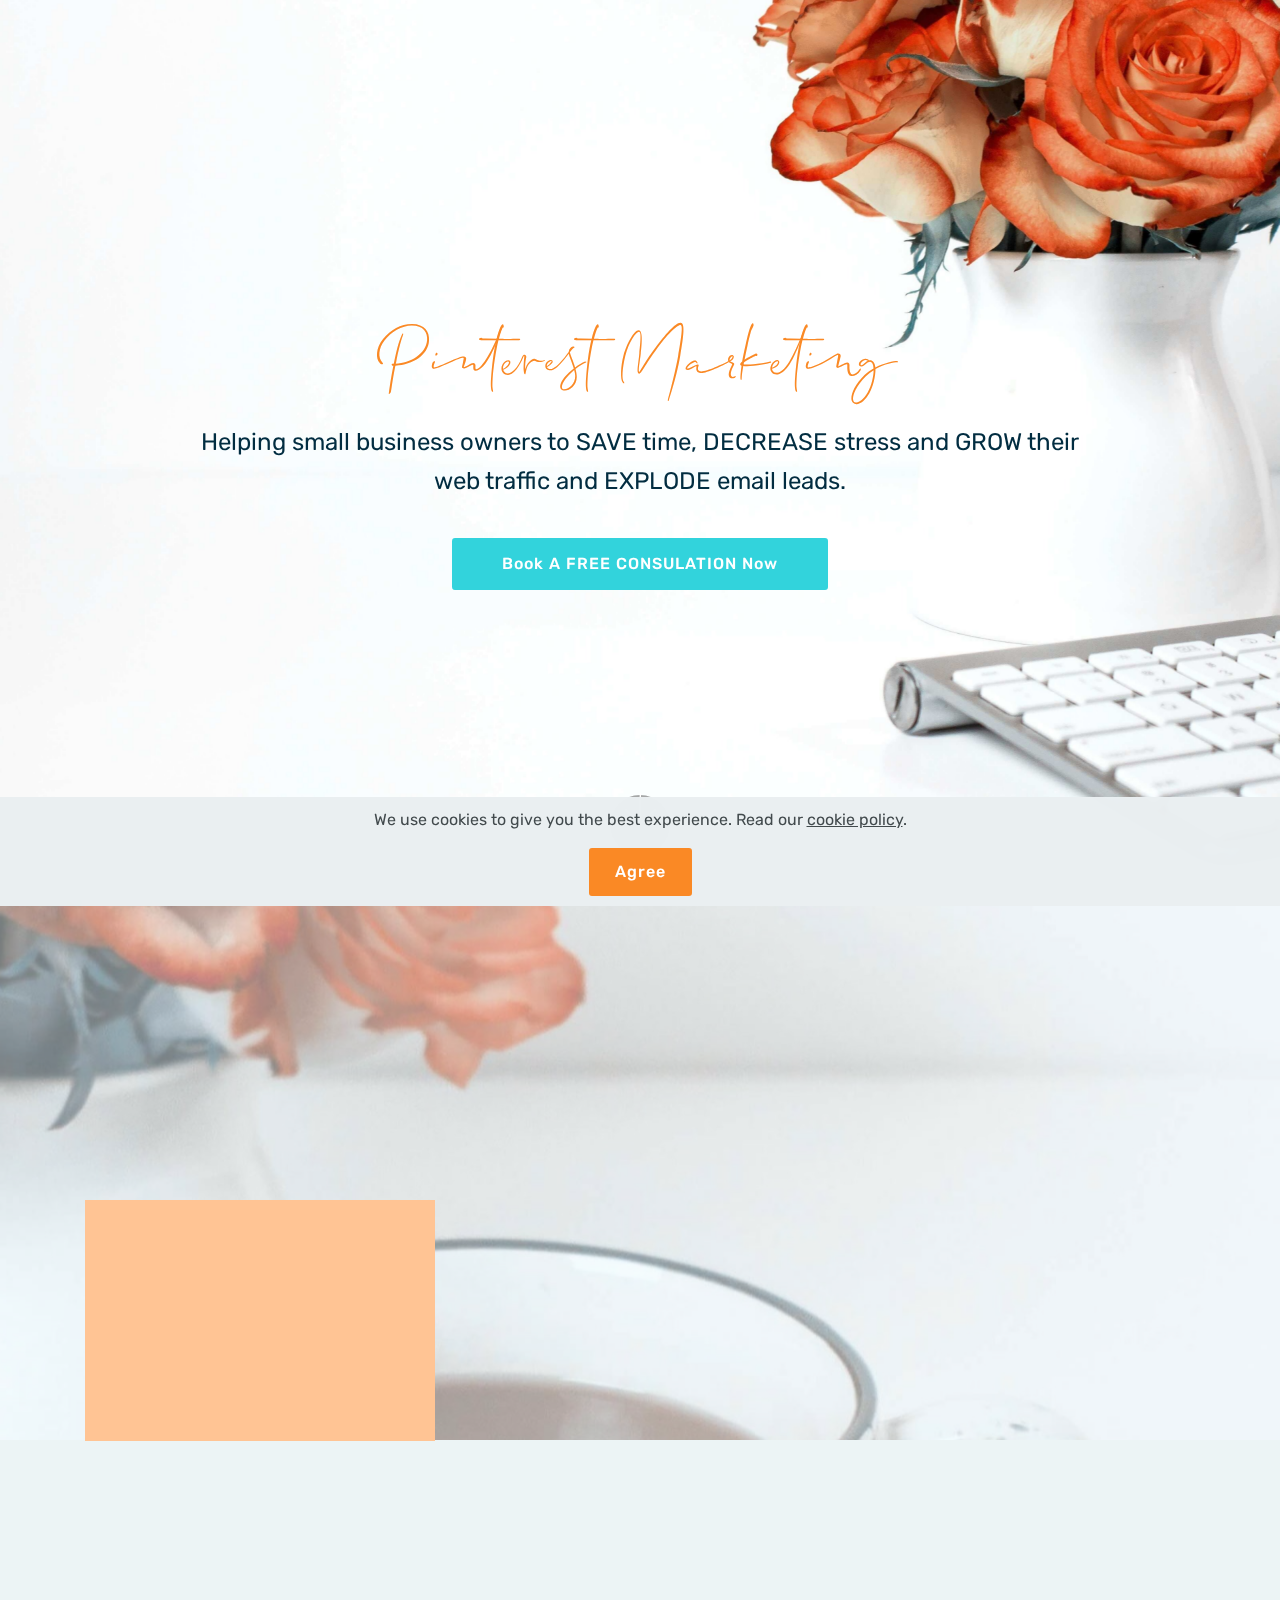
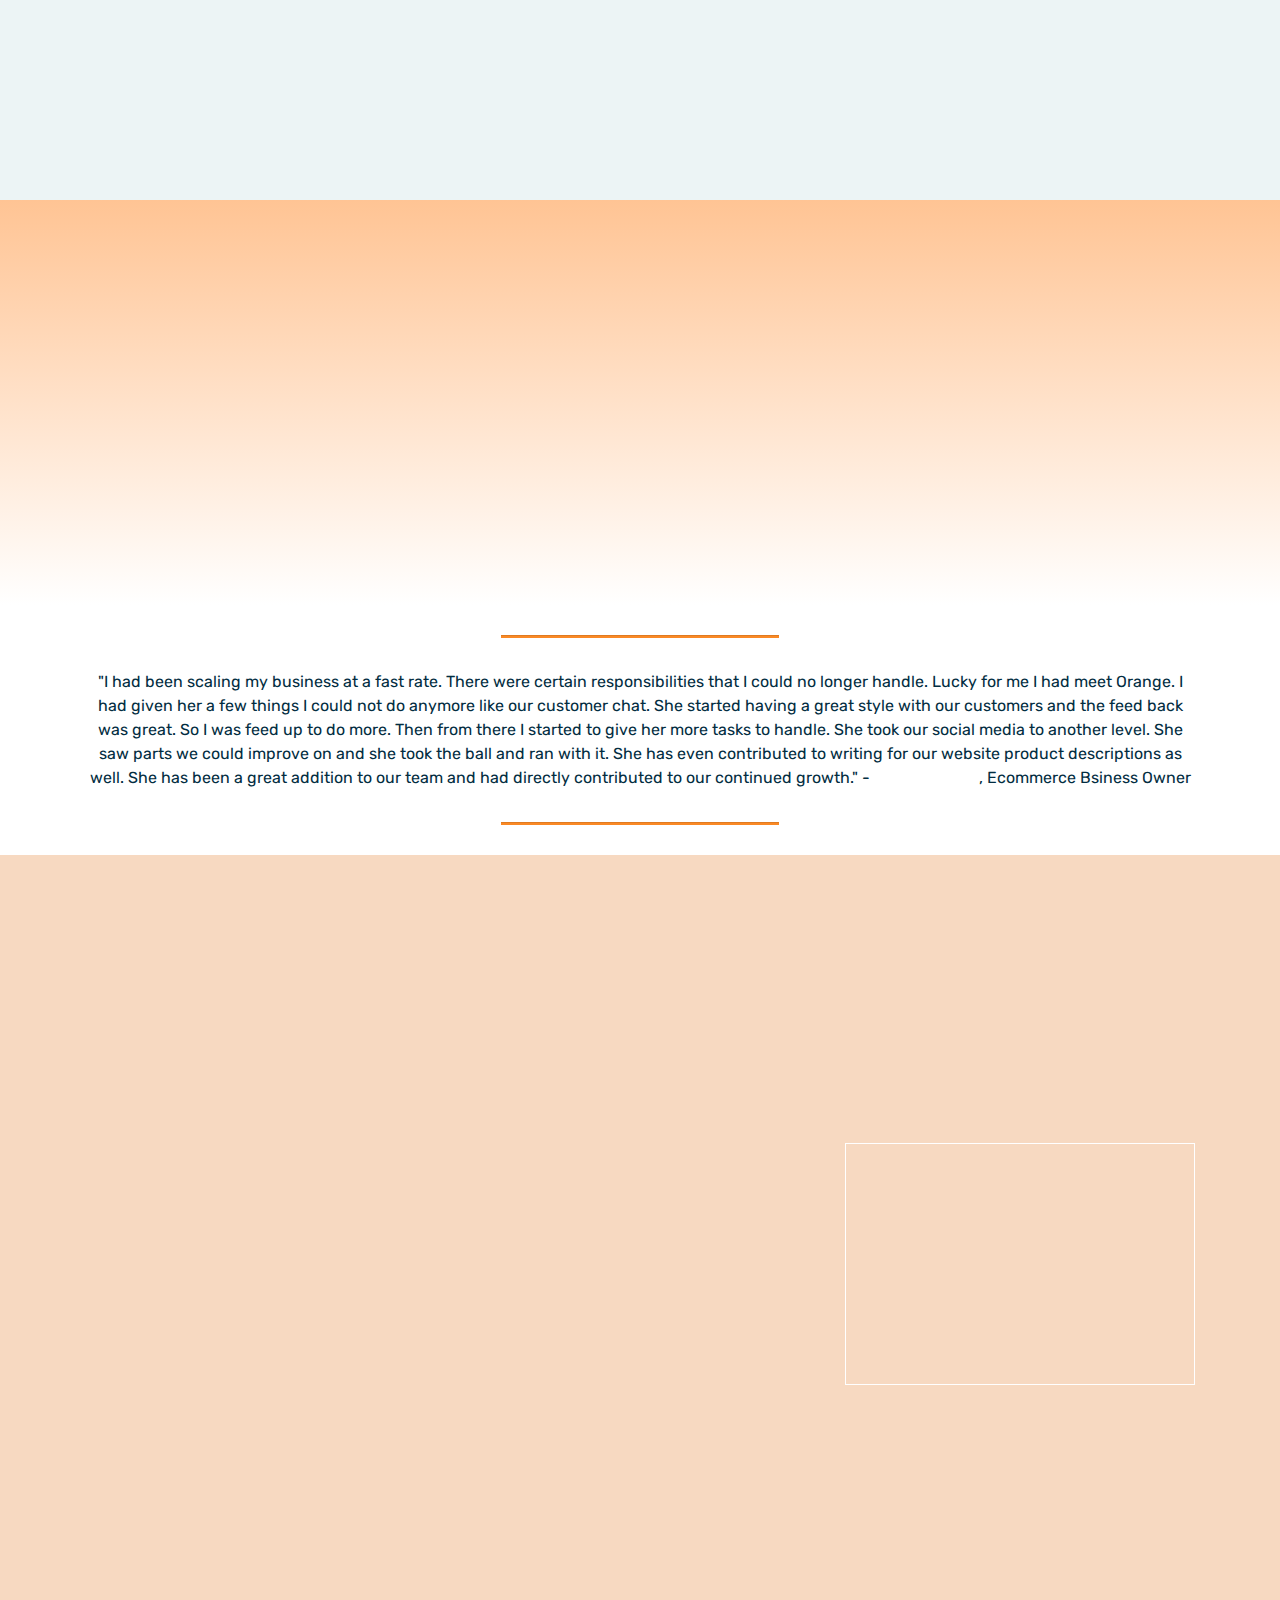
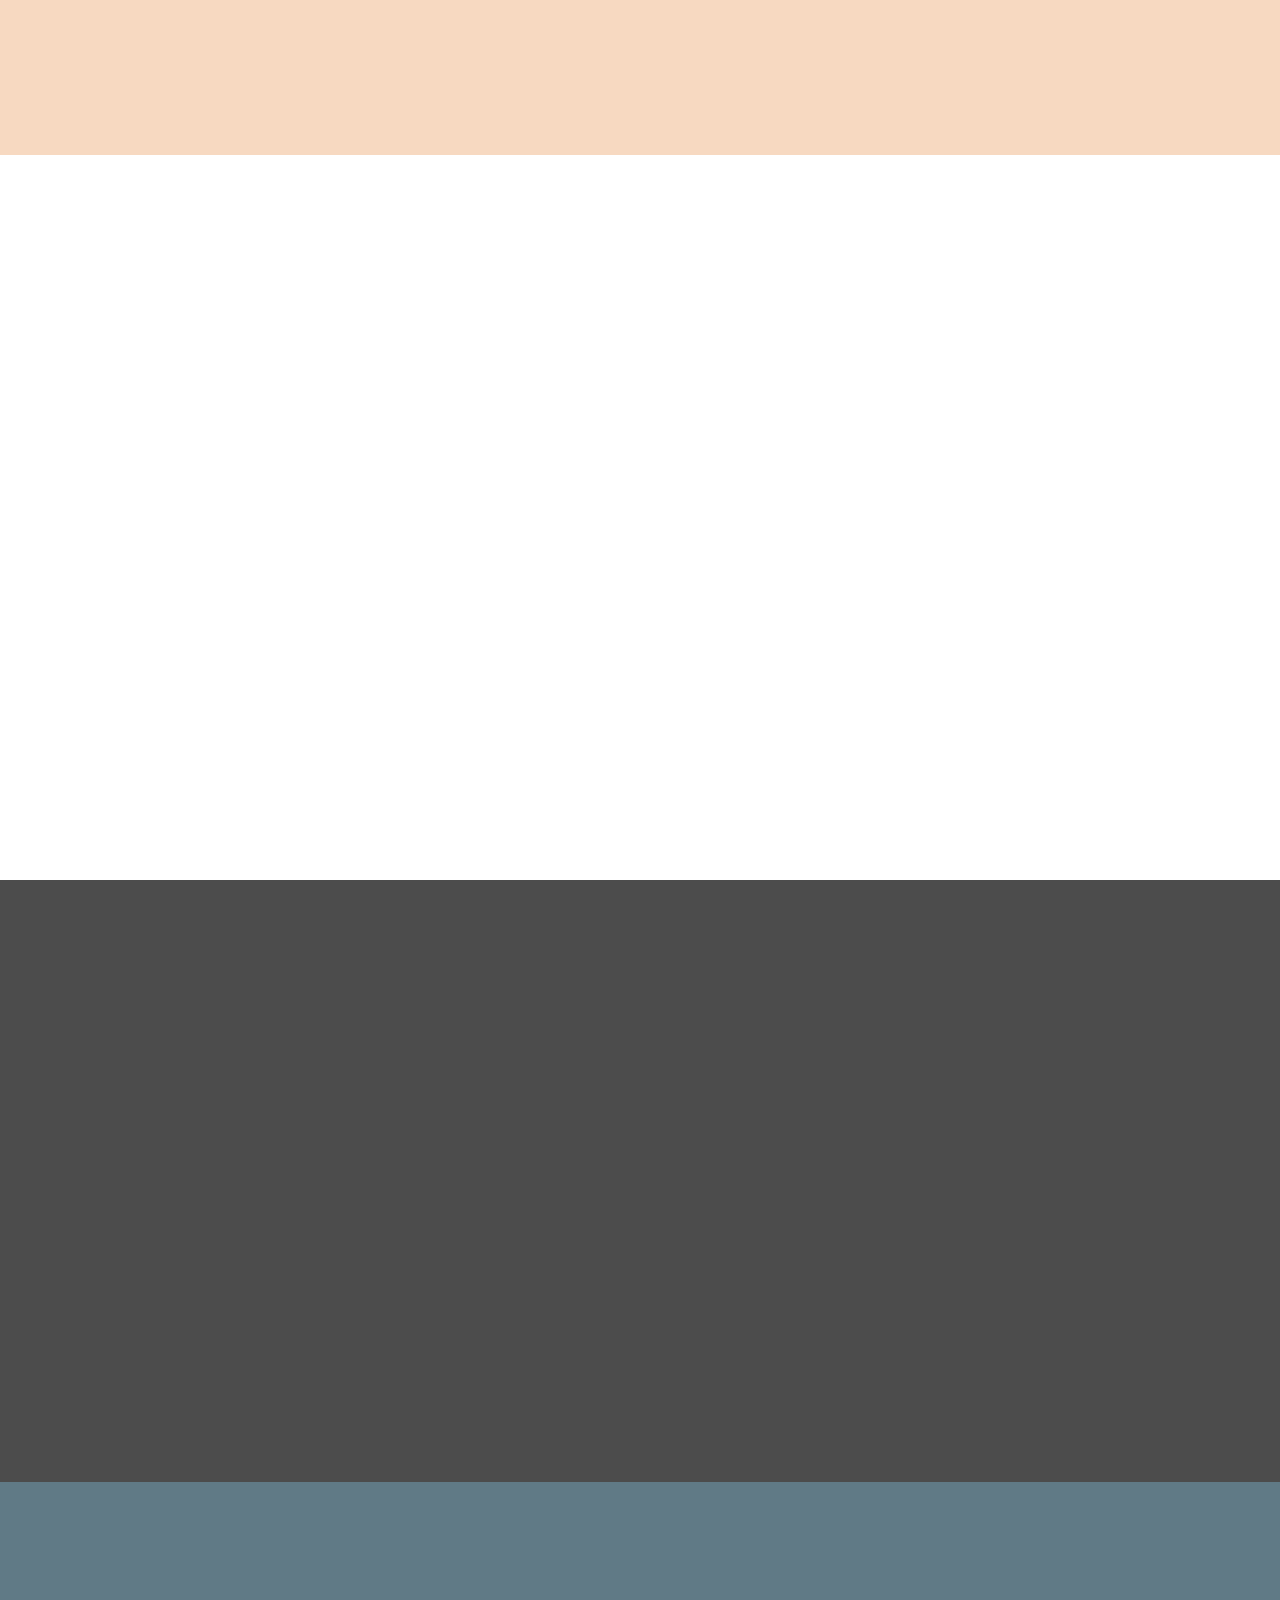
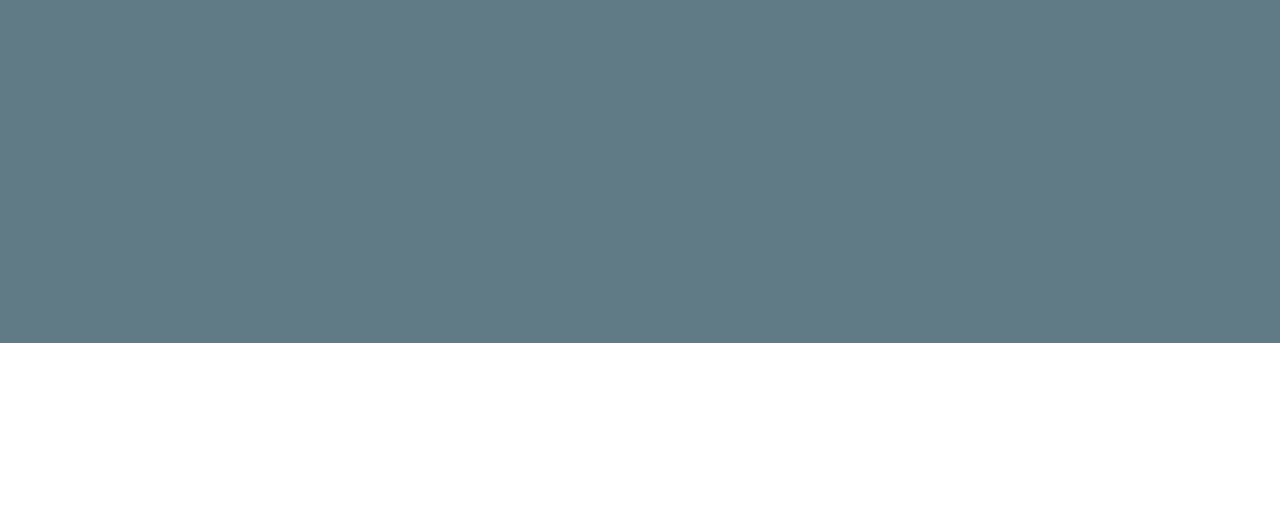
==== commit 0fb07f73: "create github pages" ====
--- a/index.html
+++ b/index.html
@@ -5,21 +5,25 @@
   <meta charset="UTF-8">
   <meta http-equiv="X-UA-Compatible" content="IE=edge">
   <meta name="generator" content="Mobirise v4.12.4, mobirise.com">
+  <meta name="twitter:card" content="summary_large_image"/>
+  <meta name="twitter:image:src" content="assets/images/index-meta.png">
+  <meta property="og:image" content="assets/images/index-meta.png">
+  <meta name="twitter:title" content="Orange Silverio Digital - Pinterest Marketing and Management">
   <meta name="viewport" content="width=device-width, initial-scale=1, minimum-scale=1">
-  <link rel="shortcut icon" href="assets/images/logo.png" type="image/x-icon">
-  <meta name="description" content="">
-  
-  
-  <title>Home</title>
+  <link rel="shortcut icon" href="assets/images/favicon-40x40.png" type="image/x-icon">
+  <meta name="description" content="Pinterest Marketing and Pinterest management for small businesses. Helping small business owners to SAVE time, DECREASE stress and GROW their web traffic and EXPLODE email leads.">
+  
+  
+  <title>Orange Silverio Digital - Pinterest Marketing and Management</title>
   <link rel="stylesheet" href="assets/web/assets/mobirise-icons/mobirise-icons.css">
   <link rel="stylesheet" href="assets/bootstrap/css/bootstrap.min.css">
   <link rel="stylesheet" href="assets/bootstrap/css/bootstrap-grid.min.css">
   <link rel="stylesheet" href="assets/bootstrap/css/bootstrap-reboot.min.css">
+  <link rel="stylesheet" href="assets/tether/tether.min.css">
   <link rel="stylesheet" href="assets/socicon/css/styles.css">
-  <link rel="stylesheet" href="assets/dropdown/css/style.css">
   <link rel="stylesheet" href="assets/animatecss/animate.min.css">
-  <link rel="stylesheet" href="assets/tether/tether.min.css">
   <link rel="stylesheet" href="assets/theme/css/style.css">
+  <link rel="stylesheet" href="assets/recaptcha.css">
   <link href="assets/fonts/style.css" rel="stylesheet">
   <link rel="preload" as="style" href="assets/mobirise/css/mbr-additional.css"><link rel="stylesheet" href="assets/mobirise/css/mbr-additional.css" type="text/css">
   
@@ -27,39 +31,22 @@
   
 </head>
 <body>
-  <section class="menu cid-qTkzRZLJNu" once="menu" id="menu1-0">
-
-    
-
-    <nav class="navbar navbar-expand beta-menu navbar-dropdown align-items-center navbar-fixed-top navbar-toggleable-sm bg-color transparent">
-        <button class="navbar-toggler navbar-toggler-right" type="button" data-toggle="collapse" data-target="#navbarSupportedContent" aria-controls="navbarSupportedContent" aria-expanded="false" aria-label="Toggle navigation">
-            <div class="hamburger">
-                <span></span>
-                <span></span>
-                <span></span>
-                <span></span>
-            </div>
-        </button>
-        <div class="menu-logo">
-            <div class="navbar-brand">
-                <span class="navbar-logo">
-                    <a href="https://orangesilverio.com/">
-                         <img src="assets/images/logo.png" alt="Orange Silverio Logo" title="Orange Silverio" style="height: 3.8rem;">
-                    </a>
-                </span>
-                
-            </div>
-        </div>
-        <div class="collapse navbar-collapse" id="navbarSupportedContent">
-            <ul class="navbar-nav nav-dropdown nav-right" data-app-modern-menu="true"><li class="nav-item">
-                    <a class="nav-link link text-success display-4" href="index.html#top">Home</a>
-                </li><li class="nav-item"><a class="nav-link link text-success display-4" href="index.html#features3-12" aria-expanded="false">Services</a></li><li class="nav-item"><a class="nav-link link text-success display-4" href="index.html#header3-x">About</a></li><li class="nav-item"><a class="nav-link link text-success display-4" href="blog.html">Blog</a></li><li class="nav-item"><a class="nav-link link text-success display-4" href="https://calendly.com/orange-silverio/getting-things-done">Book A Call</a></li></ul>
-            
-        </div>
-    </nav>
-</section>
-
-<section class="engine"><a href="https://mobirise.info/e">make a website for free</a></section><section class="cid-qTkA127IK8 mbr-fullscreen mbr-parallax-background" id="header2-1">
+
+<!-- Analytics -->
+<!-- Global site tag (gtag.js) - Google Analytics -->
+<script async src="https://www.googletagmanager.com/gtag/js?id=UA-169355536-1"></script>
+<script>
+  window.dataLayer = window.dataLayer || [];
+  function gtag(){dataLayer.push(arguments);}
+  gtag('js', new Date());
+
+  gtag('config', 'UA-169355536-1');
+</script>
+
+<!-- /Analytics -->
+
+
+  <section class="cid-qTkA127IK8 mbr-fullscreen mbr-parallax-background" id="header2-1">
 
     
 
@@ -68,11 +55,11 @@
     <div class="container align-center">
         <div class="row justify-content-md-center">
             <div class="mbr-white col-md-10">
-                <h1 class="mbr-section-title mbr-bold pb-3 mbr-fonts-style display-1">Pinterest Marketing</h1>
+                <h1 class="mbr-section-title mbr-bold pb-3 mbr-fonts-style display-1"><span style="font-weight: normal;">Pinterest Marketing</span></h1>
                 
                 <p class="mbr-text pb-3 mbr-fonts-style display-5">Helping small business owners to SAVE time, DECREASE stress and GROW their web traffic and EXPLODE email leads.
                 </p>
-                <div class="mbr-section-btn"><a class="btn btn-md btn-primary display-4" href="https://calendly.com/orange-silverio/getting-things-done" target="_blank">Book A FREE CONSULATION Now</a></div>
+                <div class="mbr-section-btn"><a class="btn btn-md btn-success display-4" href="https://calendly.com/orange-silverio/getting-things-done" target="_blank">Book A FREE CONSULATION Now</a></div>
             </div>
         </div>
     </div>
@@ -83,7 +70,7 @@
     </div>
 </section>
 
-<section class="header15 cid-s2rUfJJoFH mbr-fullscreen mbr-parallax-background" id="header15-11">
+<section class="engine"><a href="https://mobirise.info/f">simple web maker</a></section><section class="header15 cid-s2rUfJJoFH mbr-fullscreen mbr-parallax-background" id="header15-11">
 
     
 
@@ -92,15 +79,14 @@
     <div class="container align-right">
         <div class="row">
             <div class="mbr-white col-lg-8 col-md-7 content-container">
-                <h1 class="mbr-section-title mbr-bold pb-3 mbr-fonts-style display-1">Join <br>Pinterest Ninja Club</h1>
-                <p class="mbr-text pb-3 mbr-fonts-style display-7">
-                    YOU'LL ALSO GET YOUR PINTEREST MARKETING CRASH COURSE THAT WILL HELP YOU TO ELIMINATE THE MARKET AND GROW YOUR BUSINESS.</p>
+                <h1 class="mbr-section-title mbr-bold pb-3 mbr-fonts-style display-1"><span style="font-weight: normal;">Join <br>Pinterest Ninja Club</span></h1>
+                <p class="mbr-text pb-3 mbr-fonts-style display-7">You'll also get your PINTEREST MARKETING CRASH COUSE that will help you to eliminate the market and grow your business.&nbsp;</p>
             </div>
             <div class="col-lg-4 col-md-5">
                 <div class="form-container">
                     <div class="media-container-column" data-form-type="formoid">
                         <!---Formbuilder Form--->
-                        <form action="https://mobirise.com/" method="POST" class="mbr-form form-with-styler" data-form-title="Mobirise Form"><input type="hidden" name="email" data-form-email="true" value="bi73rXEq2/3+ifd7q1a2uYQGMjglt+MpaGZrzIJ7QvPLit7JQ4opHaWNlM9LZ11XmX8tHQLKuaOV9FtNb60Msire+vmFSXnEBm4GmlpkQ7Mz2irPwkZhCcipbemZnzpS">
+                        <form action="https://mobirise.com/" method="POST" class="mbr-form form-with-styler" data-form-title="Mobirise Form"><input type="hidden" name="email" data-form-email="true" value="xoW9ir6miHXo5tQd2kK5aXIaknZgEeSueaHWUtRbWHgZRCaye06bKWWSz49OvDe3Cgw2PawI17/rzFgpNHILIC1EuI7iThTmasV4PWQkumimOMiVCgWSUngxdhwyuHyb.69APTXptOIwHQIVpB0riLmJuPTgWmljWcUeznvg5qdSL5qhogMIisWkQ4g7AGHt8+D1E8Ck7FmPV2eIsLf9/sDFsyXSGl7HINb3Kg3zrvR+McgCEMMqa8eGLb5eikl/N">
                             <div class="row">
                                 <div hidden="hidden" data-form-alert="" class="alert alert-success col-12">Thanks for filling out the form!</div>
                                 <div hidden="hidden" data-form-alert-danger="" class="alert alert-danger col-12">
@@ -115,7 +101,7 @@
                                 </div>
                                 
                                 
-                                <div class="col-md-12 input-group-btn"><button type="submit" class="btn btn-form btn-primary display-4">SEND FORM</button></div>
+                                <div class="col-md-12 input-group-btn"><button type="submit" class="btn btn-form btn-success display-4">SEND FORM</button></div>
                             </div>
                         </form><!---Formbuilder Form--->
                     </div>
@@ -123,11 +109,7 @@
             </div>
         </div>
     </div>
-    <div class="mbr-arrow hidden-sm-down" aria-hidden="true">
-        <a href="#next">
-            <i class="mbri-down mbr-iconfont"></i>
-        </a>
-    </div>
+    
 </section>
 
 <section class="clients cid-s2rccLoCmz" data-interval="false" id="clients-5">
@@ -137,9 +119,9 @@
         <div class="container mb-5">
             <div class="media-container-row">
                 <div class="col-12 align-center">
-                    <h2 class="mbr-section-title pb-3 mbr-fonts-style display-1"><strong>
+                    <h2 class="mbr-section-title pb-3 mbr-fonts-style display-1">
                         Our Clients
-                    </strong></h2>
+                    </h2>
                     
                 </div>
             </div>
@@ -221,6 +203,50 @@
         </div>
 </section>
 
+<section class="header15 cid-s2LSP2NqdB mbr-fullscreen mbr-parallax-background" id="header15-2j">
+
+    
+
+    <div class="mbr-overlay" style="opacity: 0.5; background-color: rgb(255, 196, 148);"></div>
+
+    <div class="container align-right">
+        <div class="row">
+            <div class="mbr-white col-lg-8 col-md-7 content-container">
+                <h1 class="mbr-section-title mbr-bold pb-3 mbr-fonts-style display-1"><span style="font-weight: normal;">Is Pinterest Right for my Business?</span></h1>
+                <p class="mbr-text pb-3 mbr-fonts-style display-7">
+                    Pinterest can be confusing platform to use in business. But with a strong Pinterest marketing strategy, this platform can be a powerhouse in getting traffic and sales. Find out if your business needs Pinterest!
+                </p>
+            </div>
+            <div class="col-lg-4 col-md-5">
+                <div class="form-container">
+                    <div class="media-container-column" data-form-type="formoid">
+                        <!---Formbuilder Form--->
+                        <form action="https://mobirise.com/" method="POST" class="mbr-form form-with-styler" data-form-title="Mobirise Form"><input type="hidden" name="email" data-form-email="true" value="FUkhjT1oYSS575oa2YPSGxmid1QIhxFSVsll8of5FVsVOIYONCq90cBngI8Hp3eLyliWjRXImN0MfVCR+fOzDmjeOfRsApCX1JlbDFtLNfoFuv9YfKUi2RbzM1tbGlCP.k4IIZ6MqVO9IMfC7K6F0QfLBFS+9ZvUaBYua+oJgrb1d7rR5Ep4sh5u2BbdX/Py6rO3xq3S70Jycvt1HiE6q9zgTDsKyne0ZwsIwFwcB+q1DwZBoQsVmFzubG+9DVXVw">
+                            <div class="row">
+                                <div hidden="hidden" data-form-alert="" class="alert alert-success col-12">Let's find out!</div>
+                                <div hidden="hidden" data-form-alert-danger="" class="alert alert-danger col-12">
+                                </div>
+                            </div>
+                            <div class="dragArea row">
+                                <div class="col-md-12 form-group " data-for="name">
+                                    <input type="text" name="name" placeholder="Name" data-form-field="Name" required="required" class="form-control px-3 display-7" id="name-header15-2j">
+                                </div>
+                                <div class="col-md-12 form-group " data-for="email">
+                                    <input type="email" name="email" placeholder="Email" data-form-field="Email" required="required" class="form-control px-3 display-7" id="email-header15-2j">
+                                </div>
+                                
+                                
+                                <div class="col-md-12 input-group-btn"><button type="submit" class="btn btn-form btn-success display-4" href="intro-do-you-need-pinterest-quiz.html#top" target="_blank">SEND FORM</button></div>
+                            </div>
+                        </form><!---Formbuilder Form--->
+                    </div>
+                </div>
+            </div>
+        </div>
+    </div>
+    
+</section>
+
 <section class="mbr-section content4 cid-s2rn3AukU2" id="content4-f">
 
     
@@ -228,7 +254,7 @@
     <div class="container">
         <div class="media-container-row">
             <div class="title col-12 col-md-8">
-                <h2 class="align-center pb-3 mbr-fonts-style display-1"><strong>A few ways we can work together…</strong></h2>
+                <h2 class="align-center pb-3 mbr-fonts-style display-1">A few ways we can work together…</h2>
                 
                 
             </div>
@@ -247,12 +273,12 @@
                 <div class="card-wrapper">
                     
                     <div class="card-box">
-                        <h4 class="card-title mbr-fonts-style display-7">Organic Pinterest Marketing Services</h4>
+                        <h4 class="card-title mbr-fonts-style display-7">ORGANIC PINTEREST MARKETING SERVICES</h4>
                         <p class="mbr-text mbr-fonts-style display-7">
                             Focus on other areas of your business while experiencing traffic increase with keep up sessions by implementing a simple yet effective Pinterest Marketing strategy.
                         </p>
                     </div>
-                    <div class="mbr-section-btn text-center"><a href="https://calendly.com/orange-silverio/getting-things-done" class="btn btn-primary display-4">
+                    <div class="mbr-section-btn text-center"><a href="https://calendly.com/orange-silverio/getting-things-done" class="btn btn-success display-4">
                             LET'S CHAT</a></div>
                 </div>
             </div>
@@ -261,13 +287,13 @@
                 <div class="card-wrapper">
                     
                     <div class="card-box">
-                        <h4 class="card-title mbr-fonts-style display-7">Promoted Pin Campaigns</h4>
+                        <h4 class="card-title mbr-fonts-style display-7">PROMOTED PIN CAMPAIGNS</h4>
                         <p class="mbr-text mbr-fonts-style display-7">Increase sales with Promoted Pin Campaigns. Get faster ad campaign results based on your ROI goals.
 <br>
 <br>
-<br></p>
-                    </div>
-                    <div class="mbr-section-btn text-center"><a href="https://calendly.com/orange-silverio/getting-things-done" class="btn btn-primary display-4">
+<br><br></p>
+                    </div>
+                    <div class="mbr-section-btn text-center"><a href="https://calendly.com/orange-silverio/getting-things-done" class="btn btn-success display-4">
                             LET'S CHAT</a></div>
                 </div>
             </div>
@@ -276,12 +302,12 @@
                 <div class="card-wrapper">
                     
                     <div class="card-box">
-                        <h4 class="card-title mbr-fonts-style display-7">Pinterest Images and Video Creation</h4>
+                        <h4 class="card-title mbr-fonts-style display-7">PINTEREST IMAGES AND VIDEO CREATION</h4>
                         <p class="mbr-text mbr-fonts-style display-7">
                             Save time and creative juice in creating your videos and images. Our team can make branded images and videos that will stand out and get the attention of your target market. 
                         </p>
                     </div>
-                    <div class="mbr-section-btn text-center"><a href="https://calendly.com/orange-silverio/getting-things-done" class="btn btn-primary display-4">
+                    <div class="mbr-section-btn text-center"><a href="https://calendly.com/orange-silverio/getting-things-done" class="btn btn-success display-4">
                             LET'S CHAT</a></div>
                 </div>
             </div>
@@ -290,12 +316,12 @@
                 <div class="card-wrapper">
                     
                     <div class="card-box">
-                        <h4 class="card-title mbr-fonts-style display-7">Email Marketing for Ecommerce</h4>
+                        <h4 class="card-title mbr-fonts-style display-7">EMAIL MARKETING FOR ECOMMERCE</h4>
                         <p class="mbr-text mbr-fonts-style display-7">
                            Nurture your customers with email marketing. Get your email sequences on the point that will not just make them click the buy button but will also tell others about you. 
                         </p>
                     </div>
-                    <div class="mbr-section-btn text-center"><a href="https://calendly.com/orange-silverio/getting-things-done" class="btn btn-primary display-4">
+                    <div class="mbr-section-btn text-center"><a href="https://calendly.com/orange-silverio/getting-things-done" class="btn btn-success display-4">
                             LET'S CHAT</a></div>
                 </div>
             </div>
@@ -325,80 +351,11 @@
                         With over four years of Pinterest marketing experience, I have served and  worked with over a hundred Pinterest accounts and built a team of proficient Pinterest marketing specialists. Me and my team possess a wide variety of Pinterest skills from organic Pinterest management, Pinterest Image Creation and Promoted Pins management. We handle all of your Pinterest marketing needs. Simply click on the service you need and complete the form to get started. Our team is ready to serve you and help build your business using Pinterest.
                     </p>
                 </div>
-                <div class="mbr-section-btn"><a class="btn btn-md btn-primary display-4" href="https://calendly.com/orange-silverio/getting-things-done">LET'S WORK TOGETHER!</a></div>
-            </div>
-        </div>
-    </div>
-
-</section>
-
-<section class="mbr-gallery gallery5 cid-s2rNwDaFUC" id="gallery5-y">
-
-    
-
-    
-
-    <div class="container">
-        <h3 class="mbr-section-title align-center mbr-fonts-style display-1"><strong>Fresh From The Blog</strong></h3>
-        
-        <div class="row mbr-gallery" data-toggle="modal" data-target="#s2ts9AoEGz">
-            <div class="col-sm-6 col-md-4 col-lg-3 item gallery-image">
-                <div class="item-wrapper">
-                    <img class="w-100" src="assets/images/orange-800x1200-layout1561-1fek6ev-510x765.png" alt="" data-slide-to="0" title="" data-target="#s2ts9AoCBH">
-                </div>
-            </div>
-            <div class="col-sm-6 col-md-4 col-lg-3 item gallery-image">
-                <div class="item-wrapper">
-                    <img class="w-100" src="assets/images/background2.jpg" alt="" data-slide-to="1" data-target="#s2ts9AoCBH">
-                </div>
-            </div>
-            <div class="col-sm-6 col-md-4 col-lg-3 item gallery-image">
-                <div class="item-wrapper">
-                    <img class="w-100" src="assets/images/background3.jpg" alt="" data-slide-to="2" data-target="#s2ts9AoCBH">
-                </div>
-            </div>
-            
-        </div>
-
-        <div class="modal mbr-slider fade" tabindex="-1" role="dialog" aria-hidden="true" id="s2ts9AoEGz">
-            <div class="modal-dialog" role="document">
-                <div class="modal-content">
-                    <div class="modal-body">
-                        <div class="carousel slide" data-ride="carousel" id="s2ts9AoCBH">
-                            <div class="carousel-inner">
-                                <div class="carousel-item active">
-                                    <img class="d-block w-100" src="assets/images/orange-800x1200-layout1561-1fek6ev-510x765.png" alt="">
-                                </div>
-                                <div class="carousel-item">
-                                    <img class="d-block w-100" src="assets/images/background28.jpg" alt="">
-                                </div>
-                                <div class="carousel-item">
-                                    <img class="d-block w-100" src="assets/images/background39.jpg" alt="">
-                                </div>
-                                
-                            </div>
-                            <ol class="carousel-indicators">
-                                <li data-slide-to="0" class="active" data-target="#s2ts9AoCBH"></li>
-                                <li data-slide-to="1" data-target="#s2ts9AoCBH"></li>
-                                <li data-slide-to="2" data-target="#s2ts9AoCBH"></li>
-                                
-                            </ol>
-                            <a role="button" href="" class="close" data-dismiss="modal" aria-label="Close">
-                            </a>
-                            <a class="carousel-control-prev carousel-control" role="button" data-slide="prev" href="#s2ts9AoCBH">
-                                <span class="mbri-left mbr-iconfont" aria-hidden="true"></span>
-                                <span class="sr-only">Previous</span>
-                            </a>
-                            <a class="carousel-control-next carousel-control" role="button" data-slide="next" href="#s2ts9AoCBH">
-                                <span class="mbri-right mbr-iconfont" aria-hidden="true"></span>
-                                <span class="sr-only">Next</span>
-                            </a>
-                        </div>
-                    </div>
-                </div>
-            </div>
-        </div>
-    </div>
+                <div class="mbr-section-btn"><a class="btn btn-md btn-success display-4" href="https://calendly.com/orange-silverio/getting-things-done">LET'S WORK TOGETHER!</a></div>
+            </div>
+        </div>
+    </div>
+
 </section>
 
 <section class="header1 cid-s2rtCdjF0G mbr-parallax-background" id="header16-k">
@@ -411,10 +368,10 @@
     <div class="container">
         <div class="row justify-content-md-center">
             <div class="col-md-10 align-center">
-                <h1 class="mbr-section-title mbr-bold pb-3 mbr-fonts-style display-1">Ready to put your business to the next level?</h1>
-                
-                
-                <div class="mbr-section-btn"><a class="btn btn-md btn-primary display-4" href="https://calendly.com/orange-silverio/getting-things-done">BOOK A CALL NOW&nbsp;</a></div>
+                <h1 class="mbr-section-title mbr-bold pb-3 mbr-fonts-style display-1"><span style="font-weight: normal;">Ready to put your business to the next level?</span></h1>
+                
+                
+                <div class="mbr-section-btn"><a class="btn btn-md btn-success display-4" href="https://calendly.com/orange-silverio/getting-things-done">BOOK A CALL NOW&nbsp;</a></div>
             </div>
         </div>
     </div>
@@ -437,8 +394,8 @@
                     
                     
                 <li class="foot-menu-item mbr-fonts-style display-7">
-                        <a class="text-white mbr-bold" href="#" target="_blank">About</a></li><li class="foot-menu-item mbr-fonts-style display-7">
-                        <a class="text-white mbr-bold" href="#" target="_blank">Services</a></li><li class="foot-menu-item mbr-fonts-style display-7"><a class="text-white mbr-bold" href="#" target="_blank">Blog</a></li></ul>
+                        <a class="text-white mbr-bold" href="home.html#header3-x" target="_blank">About</a></li><li class="foot-menu-item mbr-fonts-style display-7">
+                        <a class="text-white mbr-bold" href="home.html#features3-12" target="_blank">Services</a></li><li class="foot-menu-item mbr-fonts-style display-7"><a class="text-white mbr-bold" href="blog.html#form1-2l" target="_blank">Blog</a></li></ul>
             </div>
             <div class="row social-row">
                 <div class="social-list align-right pb-2">
@@ -475,19 +432,19 @@
   <script src="assets/web/assets/jquery/jquery.min.js"></script>
   <script src="assets/popper/popper.min.js"></script>
   <script src="assets/bootstrap/js/bootstrap.min.js"></script>
+  <script src="assets/tether/tether.min.js"></script>
   <script src="assets/smoothscroll/smooth-scroll.js"></script>
-  <script src="assets/dropdown/js/nav-dropdown.js"></script>
-  <script src="assets/dropdown/js/navbar-dropdown.js"></script>
-  <script src="assets/touchswipe/jquery.touch-swipe.min.js"></script>
+  <script src="assets/parallax/jarallax.min.js"></script>
+  <script src="assets/web/assets/cookies-alert-plugin/cookies-alert-core.js"></script>
+  <script src="assets/web/assets/cookies-alert-plugin/cookies-alert-script.js"></script>
   <script src="assets/viewportchecker/jquery.viewportchecker.js"></script>
-  <script src="assets/parallax/jarallax.min.js"></script>
   <script src="assets/bootstrapcarouselswipe/bootstrap-carousel-swipe.js"></script>
   <script src="assets/mbr-clients-slider/mbr-clients-slider.js"></script>
-  <script src="assets/tether/tether.min.js"></script>
   <script src="assets/theme/js/script.js"></script>
-  <script src="assets/formoid/formoid.min.js"></script>
-  
-  
-  <input name="animation" type="hidden">
+  <script src="assets/formoid.min.js"></script>
+  
+  
+<input name="cookieData" type="hidden" data-cookie-customDialogSelector='null' data-cookie-colorText='#424a4d' data-cookie-colorBg='rgba(234, 239, 241, 0.99)' data-cookie-textButton='Agree' data-cookie-colorButton='' data-cookie-colorLink='#424a4d' data-cookie-underlineLink='true' data-cookie-text="We use cookies to give you the best experience. Read our <a href='privacy.html'>cookie policy</a>.">
+    <input name="animation" type="hidden">
   </body>
 </html>--- a/assets/recaptcha.css
+++ b/assets/recaptcha.css
@@ -0,0 +1,3 @@
+.grecaptcha-badge{
+	visibility: collapse !important;  
+}--- a/assets/mobirise/css/mbr-additional.css
+++ b/assets/mobirise/css/mbr-additional.css
@@ -94,7 +94,7 @@
   background-color: #fa8925 !important;
 }
 .bg-success {
-  background-color: #022d41 !important;
+  background-color: #32d3dc !important;
 }
 .bg-info {
   background-color: #82786e !important;
@@ -167,8 +167,8 @@
 }
 .btn-success,
 .btn-success:active {
-  background-color: #022d41 !important;
-  border-color: #022d41 !important;
+  background-color: #32d3dc !important;
+  border-color: #32d3dc !important;
   color: #ffffff !important;
 }
 .btn-success:hover,
@@ -176,14 +176,14 @@
 .btn-success.focus,
 .btn-success.active {
   color: #ffffff !important;
-  background-color: #000000 !important;
-  border-color: #000000 !important;
+  background-color: #1c9ea5 !important;
+  border-color: #1c9ea5 !important;
 }
 .btn-success.disabled,
 .btn-success:disabled {
   color: #ffffff !important;
-  background-color: #000000 !important;
-  border-color: #000000 !important;
+  background-color: #1c9ea5 !important;
+  border-color: #1c9ea5 !important;
 }
 .btn-warning,
 .btn-warning:active {
@@ -331,22 +331,22 @@
 .btn-success-outline,
 .btn-success-outline:active {
   background: none;
-  border-color: #000000;
-  color: #000000;
+  border-color: #188990;
+  color: #188990;
 }
 .btn-success-outline:hover,
 .btn-success-outline:focus,
 .btn-success-outline.focus,
 .btn-success-outline.active {
   color: #ffffff;
-  background-color: #022d41;
-  border-color: #022d41;
+  background-color: #32d3dc;
+  border-color: #32d3dc;
 }
 .btn-success-outline.disabled,
 .btn-success-outline:disabled {
   color: #ffffff !important;
-  background-color: #022d41 !important;
-  border-color: #022d41 !important;
+  background-color: #32d3dc !important;
+  border-color: #32d3dc !important;
 }
 .btn-warning-outline,
 .btn-warning-outline:active {
@@ -429,7 +429,7 @@
   color: #eafafb !important;
 }
 .text-success {
-  color: #022d41 !important;
+  color: #32d3dc !important;
 }
 .text-info {
   color: #82786e !important;
@@ -456,7 +456,7 @@
 }
 a.text-success:hover,
 a.text-success:focus {
-  color: #000000 !important;
+  color: #188990 !important;
 }
 a.text-info:hover,
 a.text-info:focus {
@@ -512,7 +512,7 @@
 }
 .mbr-plan-header.bg-success .mbr-plan-subtitle,
 .mbr-plan-header.bg-success .mbr-plan-price-desc {
-  color: #30b9f9;
+  color: #e0f8fa;
 }
 .mbr-plan-header.bg-info .mbr-plan-subtitle,
 .mbr-plan-header.bg-info .mbr-plan-price-desc {
@@ -624,394 +624,412 @@
 section.lazy-placeholder:after {
   opacity: 0.3;
 }
-.cid-qTkzRZLJNu .navbar {
-  padding: .5rem 0;
-  background: #ffc494;
-  transition: none;
-  min-height: 77px;
-}
-.cid-qTkzRZLJNu .navbar-dropdown.bg-color.transparent.opened {
-  background: #ffc494;
-}
-.cid-qTkzRZLJNu a {
-  font-style: normal;
-}
-.cid-qTkzRZLJNu .nav-item span {
-  padding-right: 0.4em;
-  line-height: 0.5em;
-  vertical-align: text-bottom;
-  position: relative;
-  text-decoration: none;
-}
-.cid-qTkzRZLJNu .nav-item a {
-  display: flex;
-  align-items: center;
-  justify-content: center;
-  padding: 0.7rem 0 !important;
-  margin: 0rem .65rem !important;
-}
-.cid-qTkzRZLJNu .nav-item:focus,
-.cid-qTkzRZLJNu .nav-link:focus {
-  outline: none;
-}
-.cid-qTkzRZLJNu .btn {
-  padding: 0.4rem 1.5rem;
-  display: inline-flex;
-  align-items: center;
-}
-.cid-qTkzRZLJNu .btn .mbr-iconfont {
-  font-size: 1.6rem;
-}
-.cid-qTkzRZLJNu .menu-logo {
-  margin-right: auto;
-}
-.cid-qTkzRZLJNu .menu-logo .navbar-brand {
-  display: flex;
-  margin-left: 5rem;
-  padding: 0;
-  transition: padding .2s;
-  min-height: 3.8rem;
-  align-items: center;
-}
-.cid-qTkzRZLJNu .menu-logo .navbar-brand .navbar-caption-wrap {
-  display: -webkit-flex;
+.cid-s2M0uZPEya {
+  padding-top: 120px;
+  padding-bottom: 15px;
+  background-color: #ffffff;
+}
+.cid-s2M0uZPEya .title {
+  margin-bottom: 2rem;
+}
+.cid-s2M0uZPEya .mbr-section-subtitle {
+  color: #022d41;
+}
+.cid-s2M0uZPEya a:not([href]):not([tabindex]) {
+  color: #fff;
+  border-radius: 3px;
+}
+.cid-s2M0uZPEya a.btn-white:not([href]):not([tabindex]) {
+  color: #333;
+}
+.cid-s2M0uZPEya textarea.form-control {
+  min-height: 188px;
+}
+.cid-s2M0uZPEya H2 {
+  color: #fa8925;
+}
+.cid-s2NBPlCZUW {
+  padding-top: 45px;
+  padding-bottom: 15px;
+  background-color: #efefef;
+}
+.cid-s2NBPlCZUW .card-img {
+  background-color: #fff;
+}
+.cid-s2NBPlCZUW .card {
+  align-self: stretch;
+}
+.cid-s2NBPlCZUW .card-box {
+  padding: 2rem;
+  background-color: #ffffff;
+}
+.cid-s2NBPlCZUW h4 {
+  font-weight: 500;
+  margin-bottom: 0;
+  text-align: left;
+}
+.cid-s2NBPlCZUW p {
+  text-align: left;
+}
+.cid-s2NBPlCZUW .mbr-text {
+  color: #767676;
+}
+.cid-s2NBPlCZUW .card-wrapper {
+  height: 100%;
+  box-shadow: 0px 0px 0px 0px rgba(0, 0, 0, 0);
+  transition: box-shadow 0.3s;
+}
+.cid-s2NBPlCZUW .card-wrapper:hover {
+  box-shadow: 0px 0px 30px 0px rgba(0, 0, 0, 0.05);
+  transition: box-shadow 0.3s;
+}
+@media (min-width: 992px) {
+  .cid-s2NBPlCZUW .my-col {
+    flex: 0 0 20%;
+    max-width: 20%;
+    padding: 15px;
+    -webkit-flex: 0 0 20%;
+  }
+}
+.cid-s2NBQKWcjx {
+  padding-top: 0px;
+  padding-bottom: 90px;
+  background-color: #efefef;
+}
+.cid-s2NBQKWcjx .card-img {
+  background-color: #fff;
+}
+.cid-s2NBQKWcjx .card {
+  align-self: stretch;
+}
+.cid-s2NBQKWcjx .card-box {
+  padding: 2rem;
+  background-color: #ffffff;
+}
+.cid-s2NBQKWcjx h4 {
+  font-weight: 500;
+  margin-bottom: 0;
+  text-align: left;
+}
+.cid-s2NBQKWcjx p {
+  text-align: left;
+}
+.cid-s2NBQKWcjx .mbr-text {
+  color: #767676;
+}
+.cid-s2NBQKWcjx .card-wrapper {
+  height: 100%;
+  box-shadow: 0px 0px 0px 0px rgba(0, 0, 0, 0);
+  transition: box-shadow 0.3s;
+}
+.cid-s2NBQKWcjx .card-wrapper:hover {
+  box-shadow: 0px 0px 30px 0px rgba(0, 0, 0, 0.05);
+  transition: box-shadow 0.3s;
+}
+@media (min-width: 992px) {
+  .cid-s2NBQKWcjx .my-col {
+    flex: 0 0 20%;
+    max-width: 20%;
+    padding: 15px;
+    -webkit-flex: 0 0 20%;
+  }
+}
+#custom-html-3b {
+  /* Type valid CSS here */
+}
+#custom-html-3b div {
+  padding: 80px 0;
+  color: #777;
+  text-align: center;
+}
+#custom-html-3b p {
+  font-size: 60px;
+  color: #777;
+}
+.cid-s2rxXWkf6J {
+  padding-top: 30px;
+  padding-bottom: 30px;
+  background-color: #022d41;
+}
+.cid-s2rxXWkf6J .row-links {
+  width: 100%;
+  -webkit-justify-content: center;
+  justify-content: center;
+}
+.cid-s2rxXWkf6J .social-row {
+  width: 100%;
+  -webkit-justify-content: center;
+  justify-content: center;
+}
+.cid-s2rxXWkf6J .media-container-row {
+  -webkit-flex-direction: column;
+  flex-direction: column;
+  -webkit-justify-content: center;
+  justify-content: center;
   -webkit-align-items: center;
   align-items: center;
+}
+.cid-s2rxXWkf6J .media-container-row .foot-menu {
+  list-style: none;
+  display: flex;
+  -webkit-justify-content: center;
+  justify-content: center;
+  -webkit-flex-wrap: wrap;
+  flex-wrap: wrap;
+  padding: 0;
+  margin-bottom: 0;
+}
+.cid-s2rxXWkf6J .media-container-row .foot-menu li {
+  padding: 0 1rem 1rem 1rem;
+}
+.cid-s2rxXWkf6J .media-container-row .foot-menu li p {
+  margin: 0;
+}
+.cid-s2rxXWkf6J .media-container-row .social-list {
+  padding-left: 0;
+  margin-bottom: 0;
+  list-style: none;
+  display: flex;
+  -webkit-flex-wrap: wrap;
+  flex-wrap: wrap;
+  -webkit-justify-content: flex-end;
+  justify-content: flex-end;
+}
+.cid-s2rxXWkf6J .media-container-row .social-list .mbr-iconfont-social {
+  font-size: 1.5rem;
+  color: #ffffff;
+}
+.cid-s2rxXWkf6J .media-container-row .social-list .soc-item {
+  margin: 0 .5rem;
+}
+.cid-s2rxXWkf6J .media-container-row .social-list a {
+  margin: 0;
+  opacity: .5;
+  -webkit-transition: .2s linear;
+  transition: .2s linear;
+}
+.cid-s2rxXWkf6J .media-container-row .social-list a:hover {
+  opacity: 1;
+}
+@media (max-width: 767px) {
+  .cid-s2rxXWkf6J .media-container-row .social-list {
+    -webkit-justify-content: center;
+    justify-content: center;
+  }
+}
+.cid-s2rxXWkf6J .media-container-row .row-copirayt {
   word-break: break-word;
-  min-width: 7rem;
-  margin: .3rem 0;
-}
-.cid-qTkzRZLJNu .menu-logo .navbar-brand .navbar-caption-wrap .navbar-caption {
-  line-height: 1.2rem !important;
-  padding-right: 2rem;
-}
-.cid-qTkzRZLJNu .menu-logo .navbar-brand .navbar-logo {
-  font-size: 4rem;
-  transition: font-size 0.25s;
-}
-.cid-qTkzRZLJNu .menu-logo .navbar-brand .navbar-logo img {
+  width: 100%;
+}
+.cid-s2rxXWkf6J .media-container-row .row-copirayt p {
+  width: 100%;
+}
+#custom-html-3a {
+  /* Type valid CSS here */
+}
+#custom-html-3a div {
+  padding: 80px 0;
+  color: #777;
+  text-align: center;
+}
+#custom-html-3a p {
+  font-size: 60px;
+  color: #777;
+}
+.cid-s2rxXWkf6J {
+  padding-top: 30px;
+  padding-bottom: 30px;
+  background-color: #022d41;
+}
+.cid-s2rxXWkf6J .row-links {
+  width: 100%;
+  -webkit-justify-content: center;
+  justify-content: center;
+}
+.cid-s2rxXWkf6J .social-row {
+  width: 100%;
+  -webkit-justify-content: center;
+  justify-content: center;
+}
+.cid-s2rxXWkf6J .media-container-row {
+  -webkit-flex-direction: column;
+  flex-direction: column;
+  -webkit-justify-content: center;
+  justify-content: center;
+  -webkit-align-items: center;
+  align-items: center;
+}
+.cid-s2rxXWkf6J .media-container-row .foot-menu {
+  list-style: none;
   display: flex;
-}
-.cid-qTkzRZLJNu .menu-logo .navbar-brand .navbar-logo .mbr-iconfont {
-  transition: font-size 0.25s;
-}
-.cid-qTkzRZLJNu .navbar-toggleable-sm .navbar-collapse {
+  -webkit-justify-content: center;
+  justify-content: center;
+  -webkit-flex-wrap: wrap;
+  flex-wrap: wrap;
+  padding: 0;
+  margin-bottom: 0;
+}
+.cid-s2rxXWkf6J .media-container-row .foot-menu li {
+  padding: 0 1rem 1rem 1rem;
+}
+.cid-s2rxXWkf6J .media-container-row .foot-menu li p {
+  margin: 0;
+}
+.cid-s2rxXWkf6J .media-container-row .social-list {
+  padding-left: 0;
+  margin-bottom: 0;
+  list-style: none;
+  display: flex;
+  -webkit-flex-wrap: wrap;
+  flex-wrap: wrap;
+  -webkit-justify-content: flex-end;
   justify-content: flex-end;
+}
+.cid-s2rxXWkf6J .media-container-row .social-list .mbr-iconfont-social {
+  font-size: 1.5rem;
+  color: #ffffff;
+}
+.cid-s2rxXWkf6J .media-container-row .social-list .soc-item {
+  margin: 0 .5rem;
+}
+.cid-s2rxXWkf6J .media-container-row .social-list a {
+  margin: 0;
+  opacity: .5;
+  -webkit-transition: .2s linear;
+  transition: .2s linear;
+}
+.cid-s2rxXWkf6J .media-container-row .social-list a:hover {
+  opacity: 1;
+}
+@media (max-width: 767px) {
+  .cid-s2rxXWkf6J .media-container-row .social-list {
+    -webkit-justify-content: center;
+    justify-content: center;
+  }
+}
+.cid-s2rxXWkf6J .media-container-row .row-copirayt {
+  word-break: break-word;
+  width: 100%;
+}
+.cid-s2rxXWkf6J .media-container-row .row-copirayt p {
+  width: 100%;
+}
+#custom-html-2g {
+  /* Type valid CSS here */
+}
+#custom-html-2g div {
+  padding: 80px 0;
+  color: #777;
+  text-align: center;
+}
+#custom-html-2g p {
+  font-size: 60px;
+  color: #777;
+}
+.cid-s2Le2xWPbZ {
+  padding-top: 135px;
+  padding-bottom: 90px;
+  background-image: url("../../../assets/images/background4.jpg");
+}
+.cid-s2Le2xWPbZ .form-control,
+.cid-s2Le2xWPbZ .form-control:focus {
+  background: #ffffff;
+  border: 1px solid #ffffff;
+}
+.cid-s2Le2xWPbZ .form-container {
+  transition: all .2s;
+  border: 1px solid #ffffff;
+  padding: 1rem;
+}
+.cid-s2Le2xWPbZ textarea.form-control {
+  min-height: 188px;
+}
+.cid-s2Le2xWPbZ .input-group-btn {
+  justify-content: center;
+  -webkit-justify-content: center;
+}
+@media (min-width: 768px) {
+  .cid-s2Le2xWPbZ .content-container {
+    padding-right: 5rem;
+  }
+}
+.cid-s2rxXWkf6J {
+  padding-top: 30px;
+  padding-bottom: 30px;
+  background-color: #022d41;
+}
+.cid-s2rxXWkf6J .row-links {
+  width: 100%;
+  -webkit-justify-content: center;
+  justify-content: center;
+}
+.cid-s2rxXWkf6J .social-row {
+  width: 100%;
+  -webkit-justify-content: center;
+  justify-content: center;
+}
+.cid-s2rxXWkf6J .media-container-row {
+  -webkit-flex-direction: column;
+  flex-direction: column;
+  -webkit-justify-content: center;
+  justify-content: center;
+  -webkit-align-items: center;
+  align-items: center;
+}
+.cid-s2rxXWkf6J .media-container-row .foot-menu {
+  list-style: none;
+  display: flex;
+  -webkit-justify-content: center;
+  justify-content: center;
+  -webkit-flex-wrap: wrap;
+  flex-wrap: wrap;
+  padding: 0;
+  margin-bottom: 0;
+}
+.cid-s2rxXWkf6J .media-container-row .foot-menu li {
+  padding: 0 1rem 1rem 1rem;
+}
+.cid-s2rxXWkf6J .media-container-row .foot-menu li p {
+  margin: 0;
+}
+.cid-s2rxXWkf6J .media-container-row .social-list {
+  padding-left: 0;
+  margin-bottom: 0;
+  list-style: none;
+  display: flex;
+  -webkit-flex-wrap: wrap;
+  flex-wrap: wrap;
   -webkit-justify-content: flex-end;
-  padding-right: 5rem;
-  width: auto;
-}
-.cid-qTkzRZLJNu .navbar-toggleable-sm .navbar-collapse .navbar-nav {
-  flex-wrap: wrap;
-  -webkit-flex-wrap: wrap;
-  padding-left: 0;
-}
-.cid-qTkzRZLJNu .navbar-toggleable-sm .navbar-collapse .navbar-nav .nav-item {
-  -webkit-align-self: center;
-  align-self: center;
-}
-.cid-qTkzRZLJNu .navbar-toggleable-sm .navbar-collapse .navbar-buttons {
-  padding-left: 0;
-  padding-bottom: 0;
-}
-.cid-qTkzRZLJNu .dropdown .dropdown-menu {
-  background: #ffc494;
-  display: none;
-  position: absolute;
-  min-width: 5rem;
-  padding-top: 1.4rem;
-  padding-bottom: 1.4rem;
-  text-align: left;
-}
-.cid-qTkzRZLJNu .dropdown .dropdown-menu .dropdown-item {
-  width: auto;
-  padding: 0.235em 1.5385em 0.235em 1.5385em !important;
-}
-.cid-qTkzRZLJNu .dropdown .dropdown-menu .dropdown-item::after {
-  right: 0.5rem;
-}
-.cid-qTkzRZLJNu .dropdown .dropdown-menu .dropdown-submenu {
+  justify-content: flex-end;
+}
+.cid-s2rxXWkf6J .media-container-row .social-list .mbr-iconfont-social {
+  font-size: 1.5rem;
+  color: #ffffff;
+}
+.cid-s2rxXWkf6J .media-container-row .social-list .soc-item {
+  margin: 0 .5rem;
+}
+.cid-s2rxXWkf6J .media-container-row .social-list a {
   margin: 0;
-}
-.cid-qTkzRZLJNu .dropdown.open > .dropdown-menu {
-  display: block;
-}
-.cid-qTkzRZLJNu .navbar-toggleable-sm.opened:after {
-  position: absolute;
-  width: 100vw;
-  height: 100vh;
-  content: '';
-  background-color: rgba(0, 0, 0, 0.1);
-  left: 0;
-  bottom: 0;
-  transform: translateY(100%);
-  -webkit-transform: translateY(100%);
-  z-index: 1000;
-}
-.cid-qTkzRZLJNu .navbar.navbar-short {
-  min-height: 60px;
-  transition: all .2s;
-}
-.cid-qTkzRZLJNu .navbar.navbar-short .navbar-toggler-right {
-  top: 20px;
-}
-.cid-qTkzRZLJNu .navbar.navbar-short .navbar-logo a {
-  font-size: 2.5rem !important;
-  line-height: 2.5rem;
-  transition: font-size 0.25s;
-}
-.cid-qTkzRZLJNu .navbar.navbar-short .navbar-logo a .mbr-iconfont {
-  font-size: 2.5rem !important;
-}
-.cid-qTkzRZLJNu .navbar.navbar-short .navbar-logo a img {
-  height: 3rem !important;
-}
-.cid-qTkzRZLJNu .navbar.navbar-short .navbar-brand {
-  min-height: 3rem;
-}
-.cid-qTkzRZLJNu button.navbar-toggler {
-  width: 31px;
-  height: 18px;
-  cursor: pointer;
-  transition: all .2s;
-  top: 1.5rem;
-  right: 1rem;
-}
-.cid-qTkzRZLJNu button.navbar-toggler:focus {
-  outline: none;
-}
-.cid-qTkzRZLJNu button.navbar-toggler .hamburger span {
-  position: absolute;
-  right: 0;
-  width: 30px;
-  height: 2px;
-  border-right: 5px;
-  background-color: #ffffff;
-}
-.cid-qTkzRZLJNu button.navbar-toggler .hamburger span:nth-child(1) {
-  top: 0;
-  transition: all .2s;
-}
-.cid-qTkzRZLJNu button.navbar-toggler .hamburger span:nth-child(2) {
-  top: 8px;
-  transition: all .15s;
-}
-.cid-qTkzRZLJNu button.navbar-toggler .hamburger span:nth-child(3) {
-  top: 8px;
-  transition: all .15s;
-}
-.cid-qTkzRZLJNu button.navbar-toggler .hamburger span:nth-child(4) {
-  top: 16px;
-  transition: all .2s;
-}
-.cid-qTkzRZLJNu nav.opened .hamburger span:nth-child(1) {
-  top: 8px;
-  width: 0;
-  opacity: 0;
-  right: 50%;
-  transition: all .2s;
-}
-.cid-qTkzRZLJNu nav.opened .hamburger span:nth-child(2) {
-  -webkit-transform: rotate(45deg);
-  transform: rotate(45deg);
-  transition: all .25s;
-}
-.cid-qTkzRZLJNu nav.opened .hamburger span:nth-child(3) {
-  -webkit-transform: rotate(-45deg);
-  transform: rotate(-45deg);
-  transition: all .25s;
-}
-.cid-qTkzRZLJNu nav.opened .hamburger span:nth-child(4) {
-  top: 8px;
-  width: 0;
-  opacity: 0;
-  right: 50%;
-  transition: all .2s;
-}
-.cid-qTkzRZLJNu .collapsed.navbar-expand {
-  flex-direction: column;
-}
-.cid-qTkzRZLJNu .collapsed .btn {
-  display: flex;
-}
-.cid-qTkzRZLJNu .collapsed .navbar-collapse {
-  display: none !important;
-  padding-right: 0 !important;
-}
-.cid-qTkzRZLJNu .collapsed .navbar-collapse.collapsing,
-.cid-qTkzRZLJNu .collapsed .navbar-collapse.show {
-  display: block !important;
-}
-.cid-qTkzRZLJNu .collapsed .navbar-collapse.collapsing .navbar-nav,
-.cid-qTkzRZLJNu .collapsed .navbar-collapse.show .navbar-nav {
-  display: block;
-  text-align: center;
-}
-.cid-qTkzRZLJNu .collapsed .navbar-collapse.collapsing .navbar-nav .nav-item,
-.cid-qTkzRZLJNu .collapsed .navbar-collapse.show .navbar-nav .nav-item {
-  clear: both;
-}
-.cid-qTkzRZLJNu .collapsed .navbar-collapse.collapsing .navbar-nav .nav-item:last-child,
-.cid-qTkzRZLJNu .collapsed .navbar-collapse.show .navbar-nav .nav-item:last-child {
-  margin-bottom: 1rem;
-}
-.cid-qTkzRZLJNu .collapsed .navbar-collapse.collapsing .navbar-buttons,
-.cid-qTkzRZLJNu .collapsed .navbar-collapse.show .navbar-buttons {
-  text-align: center;
-}
-.cid-qTkzRZLJNu .collapsed .navbar-collapse.collapsing .navbar-buttons:last-child,
-.cid-qTkzRZLJNu .collapsed .navbar-collapse.show .navbar-buttons:last-child {
-  margin-bottom: 1rem;
-}
-.cid-qTkzRZLJNu .collapsed button.navbar-toggler {
-  display: block;
-}
-.cid-qTkzRZLJNu .collapsed .navbar-brand {
-  margin-left: 1rem !important;
-}
-.cid-qTkzRZLJNu .collapsed .navbar-toggleable-sm {
-  flex-direction: column;
-  -webkit-flex-direction: column;
-}
-.cid-qTkzRZLJNu .collapsed .dropdown .dropdown-menu {
-  width: 100%;
-  text-align: center;
-  position: relative;
-  opacity: 0;
-  display: block;
-  height: 0;
-  visibility: hidden;
-  padding: 0;
-  transition-duration: .5s;
-  transition-property: opacity,padding,height;
-}
-.cid-qTkzRZLJNu .collapsed .dropdown.open > .dropdown-menu {
-  position: relative;
+  opacity: .5;
+  -webkit-transition: .2s linear;
+  transition: .2s linear;
+}
+.cid-s2rxXWkf6J .media-container-row .social-list a:hover {
   opacity: 1;
-  height: auto;
-  padding: 1.4rem 0;
-  visibility: visible;
-}
-.cid-qTkzRZLJNu .collapsed .dropdown .dropdown-submenu {
-  left: 0;
-  text-align: center;
-  width: 100%;
-}
-.cid-qTkzRZLJNu .collapsed .dropdown .dropdown-toggle[data-toggle="dropdown-submenu"]::after {
-  margin-top: 0;
-  position: inherit;
-  right: 0;
-  top: 50%;
-  display: inline-block;
-  width: 0;
-  height: 0;
-  margin-left: .3em;
-  vertical-align: middle;
-  content: "";
-  border-top: .30em solid;
-  border-right: .30em solid transparent;
-  border-left: .30em solid transparent;
-}
-@media (max-width: 991px) {
-  .cid-qTkzRZLJNu .navbar-expand {
-    flex-direction: column;
-  }
-  .cid-qTkzRZLJNu img {
-    height: 3.8rem !important;
-  }
-  .cid-qTkzRZLJNu .btn {
-    display: flex;
-  }
-  .cid-qTkzRZLJNu button.navbar-toggler {
-    display: block;
-  }
-  .cid-qTkzRZLJNu .navbar-brand {
-    margin-left: 1rem !important;
-  }
-  .cid-qTkzRZLJNu .navbar-toggleable-sm {
-    flex-direction: column;
-    -webkit-flex-direction: column;
-  }
-  .cid-qTkzRZLJNu .navbar-collapse {
-    display: none !important;
-    padding-right: 0 !important;
-  }
-  .cid-qTkzRZLJNu .navbar-collapse.collapsing,
-  .cid-qTkzRZLJNu .navbar-collapse.show {
-    display: block !important;
-  }
-  .cid-qTkzRZLJNu .navbar-collapse.collapsing .navbar-nav,
-  .cid-qTkzRZLJNu .navbar-collapse.show .navbar-nav {
-    display: block;
-    text-align: center;
-  }
-  .cid-qTkzRZLJNu .navbar-collapse.collapsing .navbar-nav .nav-item,
-  .cid-qTkzRZLJNu .navbar-collapse.show .navbar-nav .nav-item {
-    clear: both;
-  }
-  .cid-qTkzRZLJNu .navbar-collapse.collapsing .navbar-nav .nav-item:last-child,
-  .cid-qTkzRZLJNu .navbar-collapse.show .navbar-nav .nav-item:last-child {
-    margin-bottom: 1rem;
-  }
-  .cid-qTkzRZLJNu .navbar-collapse.collapsing .navbar-buttons,
-  .cid-qTkzRZLJNu .navbar-collapse.show .navbar-buttons {
-    text-align: center;
-  }
-  .cid-qTkzRZLJNu .navbar-collapse.collapsing .navbar-buttons:last-child,
-  .cid-qTkzRZLJNu .navbar-collapse.show .navbar-buttons:last-child {
-    margin-bottom: 1rem;
-  }
-  .cid-qTkzRZLJNu .dropdown .dropdown-menu {
-    width: 100%;
-    text-align: center;
-    position: relative;
-    opacity: 0;
-    display: block;
-    height: 0;
-    visibility: hidden;
-    padding: 0;
-    transition-duration: .5s;
-    transition-property: opacity,padding,height;
-  }
-  .cid-qTkzRZLJNu .dropdown.open > .dropdown-menu {
-    position: relative;
-    opacity: 1;
-    height: auto;
-    padding: 1.4rem 0;
-    visibility: visible;
-  }
-  .cid-qTkzRZLJNu .dropdown .dropdown-submenu {
-    left: 0;
-    text-align: center;
-    width: 100%;
-  }
-  .cid-qTkzRZLJNu .dropdown .dropdown-toggle[data-toggle="dropdown-submenu"]::after {
-    margin-top: 0;
-    position: inherit;
-    right: 0;
-    top: 50%;
-    display: inline-block;
-    width: 0;
-    height: 0;
-    margin-left: .3em;
-    vertical-align: middle;
-    content: "";
-    border-top: .30em solid;
-    border-right: .30em solid transparent;
-    border-left: .30em solid transparent;
-  }
-}
-@media (min-width: 767px) {
-  .cid-qTkzRZLJNu .menu-logo {
-    flex-shrink: 0;
-  }
-}
-.cid-qTkzRZLJNu .navbar-collapse {
-  flex-basis: auto;
-}
-.cid-qTkzRZLJNu .nav-link:hover,
-.cid-qTkzRZLJNu .dropdown-item:hover {
-  color: #fa8925 !important;
+}
+@media (max-width: 767px) {
+  .cid-s2rxXWkf6J .media-container-row .social-list {
+    -webkit-justify-content: center;
+    justify-content: center;
+  }
+}
+.cid-s2rxXWkf6J .media-container-row .row-copirayt {
+  word-break: break-word;
+  width: 100%;
+}
+.cid-s2rxXWkf6J .media-container-row .row-copirayt p {
+  width: 100%;
 }
 .cid-qTkA127IK8 {
   background-image: url("../../../assets/images/img-1376-compressor-1.jpeg");
@@ -1061,6 +1079,7 @@
 .cid-s2rUfJJoFH .mbr-text,
 .cid-s2rUfJJoFH .mbr-section-btn {
   color: #022d41;
+  text-align: center;
 }
 .cid-s2rccLoCmz {
   padding-top: 15px;
@@ -1294,6 +1313,38 @@
     width: 100% !important;
   }
 }
+.cid-s2LSP2NqdB {
+  background-image: url("../../../assets/images/cozy-carmel-blue-blush-home28-compressor-1-2000x1335.jpeg");
+}
+.cid-s2LSP2NqdB .form-control,
+.cid-s2LSP2NqdB .form-control:focus {
+  background: #ffffff;
+  border: 1px solid #ffffff;
+}
+.cid-s2LSP2NqdB .form-container {
+  transition: all .2s;
+  border: 1px solid #ffffff;
+  padding: 1rem;
+}
+.cid-s2LSP2NqdB textarea.form-control {
+  min-height: 188px;
+}
+.cid-s2LSP2NqdB .input-group-btn {
+  justify-content: center;
+  -webkit-justify-content: center;
+}
+@media (min-width: 768px) {
+  .cid-s2LSP2NqdB .content-container {
+    padding-right: 5rem;
+  }
+}
+.cid-s2LSP2NqdB H1 {
+  color: #fa8925;
+}
+.cid-s2LSP2NqdB .mbr-text,
+.cid-s2LSP2NqdB .mbr-section-btn {
+  color: #022d41;
+}
 .cid-s2rn3AukU2 {
   padding-top: 30px;
   padding-bottom: 0px;
@@ -1375,212 +1426,6 @@
   .cid-s2rJKvjvMZ .mbr-text {
     text-align: center;
   }
-}
-.cid-s2rNwDaFUC {
-  padding-top: 90px;
-  padding-bottom: 90px;
-  background-color: #ffffff;
-}
-.cid-s2rNwDaFUC .item {
-  padding-bottom: 2rem;
-}
-.cid-s2rNwDaFUC .item-wrapper {
-  height: 100%;
-}
-.cid-s2rNwDaFUC .item-wrapper img {
-  height: 100%;
-  object-fit: cover;
-}
-.cid-s2rNwDaFUC .carousel-control,
-.cid-s2rNwDaFUC .close {
-  background: #1b1b1b;
-}
-.cid-s2rNwDaFUC .carousel-control-prev {
-  margin-left: 2.5rem;
-}
-.cid-s2rNwDaFUC .carousel-control-next {
-  margin-right: 2.5rem;
-}
-.cid-s2rNwDaFUC .close {
-  position: fixed;
-  opacity: 0.5;
-  font-size: 35px;
-  font-weight: 300;
-  width: 70px;
-  height: 70px;
-  border-radius: 50%;
-  color: #fff;
-  top: 2.5rem;
-  right: 2.5rem;
-  line-height: 70px;
-  border: none;
-  text-align: center;
-  text-shadow: none;
-  z-index: 5;
-  -webkit-transition: opacity 0.3s ease;
-  -moz-transition: opacity 0.3s ease;
-  -o-transition: opacity 0.3s ease;
-  transition: opacity 0.3s ease;
-  font-family: 'MobiriseIcons';
-}
-.cid-s2rNwDaFUC .close::before {
-  content: '\e91a';
-}
-.cid-s2rNwDaFUC .close:hover {
-  opacity: 1;
-  background: #000;
-  color: #fff;
-}
-.cid-s2rNwDaFUC .carousel-control {
-  position: fixed;
-  width: 70px;
-  height: 70px;
-  top: 50%;
-  margin-top: -35px;
-  line-height: 70px;
-  border-radius: 50%;
-  font-size: 35px;
-  border: 0;
-  opacity: 0.5;
-  text-shadow: none;
-  z-index: 5;
-  color: #fff;
-  -webkit-transition: all 0.2s ease-in-out 0s;
-  -o-transition: all 0.2s ease-in-out 0s;
-  transition: all 0.2s ease-in-out 0s;
-}
-.cid-s2rNwDaFUC .carousel-inner > .active {
-  display: block;
-}
-.cid-s2rNwDaFUC .carousel-control.left {
-  left: 0;
-  margin-left: 2.5rem;
-}
-.cid-s2rNwDaFUC .carousel-control.right {
-  right: 0;
-  margin-right: 2.5rem;
-}
-.cid-s2rNwDaFUC .carousel-control .icon-next,
-.cid-s2rNwDaFUC .carousel-control .icon-prev {
-  margin-top: -18px;
-  font-size: 40px;
-  line-height: 27px;
-}
-.cid-s2rNwDaFUC .carousel-control:hover {
-  background: #1b1b1b;
-  color: #fff;
-  opacity: 1;
-}
-@media (max-width: 768px) {
-  .cid-s2rNwDaFUC .carousel-control,
-  .cid-s2rNwDaFUC .carousel-indicators,
-  .cid-s2rNwDaFUC .modal .close {
-    position: fixed;
-  }
-}
-@media (max-width: 767px) {
-  .cid-s2rNwDaFUC .mbr-slider .carousel-control {
-    top: auto;
-    bottom: 20px;
-  }
-  .cid-s2rNwDaFUC .mbr-slider > .container .carousel-control {
-    margin-bottom: 0;
-  }
-}
-.cid-s2rNwDaFUC .carousel-indicators {
-  bottom: 0;
-  margin-bottom: 3px;
-}
-@media (max-width: 991px) {
-  .cid-s2rNwDaFUC .carousel-indicators {
-    margin-bottom: 3.625rem !important;
-    padding-left: 2.5rem;
-    padding-right: 2.5rem;
-  }
-}
-@media (max-width: 767px) {
-  .cid-s2rNwDaFUC .carousel-indicators {
-    display: none;
-  }
-}
-.cid-s2rNwDaFUC .carousel-indicators .active,
-.cid-s2rNwDaFUC .carousel-indicators li {
-  width: 7px;
-  height: 7px;
-  margin: 3px;
-  background: #1b1b1b;
-  opacity: 0.5;
-  border: 4px solid #1b1b1b;
-}
-.cid-s2rNwDaFUC .carousel-indicators .active {
-  background: #fff;
-}
-.cid-s2rNwDaFUC .carousel-indicators li {
-  max-width: 15px;
-  max-height: 15px;
-  border-radius: 50%;
-}
-.cid-s2rNwDaFUC .modal {
-  padding-left: 0 !important;
-  position: fixed;
-  overflow: hidden;
-  padding-right: 0 !important;
-}
-.cid-s2rNwDaFUC .modal-dialog {
-  margin: 0 auto;
-  max-width: 100%;
-  padding-left: 1rem;
-  padding-right: 1rem;
-}
-.cid-s2rNwDaFUC .modal-content {
-  border-radius: 0;
-  border: none;
-  background: transparent;
-}
-.cid-s2rNwDaFUC .modal-body {
-  padding: 0;
-  display: flex;
-  align-items: center;
-}
-.cid-s2rNwDaFUC .modal-body .carousel-item {
-  top: 50%;
-  transform: translateY(-50%);
-}
-.cid-s2rNwDaFUC .modal-body img {
-  width: 100%;
-  object-fit: contain;
-  max-height: calc(100vh - 1.75rem);
-}
-.cid-s2rNwDaFUC .carousel {
-  width: 100%;
-}
-.cid-s2rNwDaFUC .modal-backdrop.in {
-  opacity: 0.8;
-}
-.cid-s2rNwDaFUC .modal.fade .modal-dialog {
-  -webkit-transition: margin-top 0.3s ease-out;
-  -moz-transition: margin-top 0.3s ease-out;
-  -o-transition: margin-top 0.3s ease-out;
-  transition: margin-top 0.3s ease-out;
-}
-.cid-s2rNwDaFUC .modal.fade .modal-dialog,
-.cid-s2rNwDaFUC .modal.in .modal-dialog {
-  -webkit-transform: none;
-  -ms-transform: none;
-  -o-transform: none;
-  transform: none;
-}
-.cid-s2rNwDaFUC .mbr-gallery .item-wrapper {
-  cursor: pointer;
-}
-.cid-s2rNwDaFUC a {
-  display: block;
-}
-.cid-s2rNwDaFUC a.img {
-  pointer-events: none;
-}
-.cid-s2rNwDaFUC H3 {
-  color: #fa8925;
 }
 .cid-s2rtCdjF0G {
   padding-top: 90px;
@@ -1671,570 +1516,197 @@
 .cid-s2rxXWkf6J .media-container-row .row-copirayt p {
   width: 100%;
 }
-.cid-qTkzRZLJNu .navbar {
-  padding: .5rem 0;
-  background: #ffc494;
-  transition: none;
-  min-height: 77px;
-}
-.cid-qTkzRZLJNu .navbar-dropdown.bg-color.transparent.opened {
-  background: #ffc494;
-}
-.cid-qTkzRZLJNu a {
+.cid-s4Od6JJfWN {
+  padding-top: 90px;
+  padding-bottom: 90px;
+  background-image: url("../../../assets/images/spring-tulips1-2000x3000.jpeg");
+}
+.cid-s4Od6JJfWN .mbr-section-subtitle {
+  color: #fa8925;
+  font-weight: 300;
+}
+.cid-s4Od6JJfWN .number-wrap {
+  color: #4f4943;
+  border-color: rgba(255, 255, 255, 0.15);
+  position: relative;
+  display: inline-block;
+  text-align: center;
+  padding: 5px 10px 13px 10px;
+  margin: 0;
+  min-width: 118px;
+  border-radius: 2px;
+  max-width: 100%;
+}
+.cid-s4Od6JJfWN .number {
   font-style: normal;
-}
-.cid-qTkzRZLJNu .nav-item span {
-  padding-right: 0.4em;
-  line-height: 0.5em;
-  vertical-align: text-bottom;
-  position: relative;
-  text-decoration: none;
-}
-.cid-qTkzRZLJNu .nav-item a {
-  display: flex;
-  align-items: center;
-  justify-content: center;
-  padding: 0.7rem 0 !important;
-  margin: 0rem .65rem !important;
-}
-.cid-qTkzRZLJNu .nav-item:focus,
-.cid-qTkzRZLJNu .nav-link:focus {
-  outline: none;
-}
-.cid-qTkzRZLJNu .btn {
-  padding: 0.4rem 1.5rem;
-  display: inline-flex;
-  align-items: center;
-}
-.cid-qTkzRZLJNu .btn .mbr-iconfont {
-  font-size: 1.6rem;
-}
-.cid-qTkzRZLJNu .menu-logo {
-  margin-right: auto;
-}
-.cid-qTkzRZLJNu .menu-logo .navbar-brand {
-  display: flex;
-  margin-left: 5rem;
-  padding: 0;
-  transition: padding .2s;
-  min-height: 3.8rem;
-  align-items: center;
-}
-.cid-qTkzRZLJNu .menu-logo .navbar-brand .navbar-caption-wrap {
-  display: -webkit-flex;
-  -webkit-align-items: center;
-  align-items: center;
-  word-break: break-word;
-  min-width: 7rem;
-  margin: .3rem 0;
-}
-.cid-qTkzRZLJNu .menu-logo .navbar-brand .navbar-caption-wrap .navbar-caption {
-  line-height: 1.2rem !important;
-  padding-right: 2rem;
-}
-.cid-qTkzRZLJNu .menu-logo .navbar-brand .navbar-logo {
-  font-size: 4rem;
-  transition: font-size 0.25s;
-}
-.cid-qTkzRZLJNu .menu-logo .navbar-brand .navbar-logo img {
-  display: flex;
-}
-.cid-qTkzRZLJNu .menu-logo .navbar-brand .navbar-logo .mbr-iconfont {
-  transition: font-size 0.25s;
-}
-.cid-qTkzRZLJNu .navbar-toggleable-sm .navbar-collapse {
-  justify-content: flex-end;
-  -webkit-justify-content: flex-end;
-  padding-right: 5rem;
-  width: auto;
-}
-.cid-qTkzRZLJNu .navbar-toggleable-sm .navbar-collapse .navbar-nav {
-  flex-wrap: wrap;
-  -webkit-flex-wrap: wrap;
-  padding-left: 0;
-}
-.cid-qTkzRZLJNu .navbar-toggleable-sm .navbar-collapse .navbar-nav .nav-item {
-  -webkit-align-self: center;
-  align-self: center;
-}
-.cid-qTkzRZLJNu .navbar-toggleable-sm .navbar-collapse .navbar-buttons {
-  padding-left: 0;
-  padding-bottom: 0;
-}
-.cid-qTkzRZLJNu .dropdown .dropdown-menu {
-  background: #ffc494;
-  display: none;
+  font-weight: 700;
+  font-size: 55px;
+  text-transform: none;
+  letter-spacing: -2px;
+  word-spacing: 0;
+  line-height: 1.3;
+  color: #fa8925;
+}
+.cid-s4Od6JJfWN .period {
+  display: block;
+  padding-top: 2px;
+  border-top: 1px solid rgba(0, 0, 0, 0.1);
+}
+.cid-s4Od6JJfWN .dot {
   position: absolute;
-  min-width: 5rem;
-  padding-top: 1.4rem;
-  padding-bottom: 1.4rem;
-  text-align: left;
-}
-.cid-qTkzRZLJNu .dropdown .dropdown-menu .dropdown-item {
-  width: auto;
-  padding: 0.235em 1.5385em 0.235em 1.5385em !important;
-}
-.cid-qTkzRZLJNu .dropdown .dropdown-menu .dropdown-item::after {
-  right: 0.5rem;
-}
-.cid-qTkzRZLJNu .dropdown .dropdown-menu .dropdown-submenu {
-  margin: 0;
-}
-.cid-qTkzRZLJNu .dropdown.open > .dropdown-menu {
+  top: -10px;
+  right: -1em;
+  width: 1em;
   display: block;
-}
-.cid-qTkzRZLJNu .navbar-toggleable-sm.opened:after {
-  position: absolute;
-  width: 100vw;
-  height: 100vh;
-  content: '';
-  background-color: rgba(0, 0, 0, 0.1);
-  left: 0;
-  bottom: 0;
-  transform: translateY(100%);
-  -webkit-transform: translateY(100%);
-  z-index: 1000;
-}
-.cid-qTkzRZLJNu .navbar.navbar-short {
-  min-height: 60px;
-  transition: all .2s;
-}
-.cid-qTkzRZLJNu .navbar.navbar-short .navbar-toggler-right {
-  top: 20px;
-}
-.cid-qTkzRZLJNu .navbar.navbar-short .navbar-logo a {
-  font-size: 2.5rem !important;
-  line-height: 2.5rem;
-  transition: font-size 0.25s;
-}
-.cid-qTkzRZLJNu .navbar.navbar-short .navbar-logo a .mbr-iconfont {
-  font-size: 2.5rem !important;
-}
-.cid-qTkzRZLJNu .navbar.navbar-short .navbar-logo a img {
-  height: 3rem !important;
-}
-.cid-qTkzRZLJNu .navbar.navbar-short .navbar-brand {
-  min-height: 3rem;
-}
-.cid-qTkzRZLJNu button.navbar-toggler {
-  width: 31px;
-  height: 18px;
-  cursor: pointer;
-  transition: all .2s;
-  top: 1.5rem;
-  right: 1rem;
-}
-.cid-qTkzRZLJNu button.navbar-toggler:focus {
-  outline: none;
-}
-.cid-qTkzRZLJNu button.navbar-toggler .hamburger span {
-  position: absolute;
-  right: 0;
-  width: 30px;
+  height: 83%;
+  overflow: hidden;
+  font-style: normal;
+  font-weight: 700;
+  font-size: 55px;
+  line-height: 89.65px;
+  text-transform: none;
+  letter-spacing: 0;
+  word-spacing: 0;
+  color: #fa8925;
+}
+.cid-s4Od6JJfWN .countdown-cont {
+  max-width: 700px;
+  margin: 0 auto;
+}
+@media (max-width: 768px) {
+  .cid-s4Od6JJfWN .dot {
+    display: none;
+  }
+}
+@media (max-width: 543px) {
+  .cid-s4Od6JJfWN .number-wrap {
+    margin-bottom: 15px;
+  }
+}
+@media (max-width: 550px) {
+  .cid-s4Od6JJfWN .col-xs-3 {
+    padding-left: 0;
+    padding-right: 0;
+    max-width: 25%;
+    flex: 0 0 25%;
+  }
+  .cid-s4Od6JJfWN .number-wrap {
+    min-width: auto;
+  }
+}
+@media (max-width: 440px) {
+  .cid-s4Od6JJfWN .number,
+  .cid-s4Od6JJfWN .dot {
+    font-size: 40px;
+  }
+}
+@media (max-width: 380px) {
+  .cid-s4Od6JJfWN .period {
+    font-size: 0.8rem;
+  }
+}
+.cid-s4Od6JJfWN H2 {
+  color: #022d41;
+}
+.cid-s4OfnYjoDM {
+  padding-top: 30px;
+  padding-bottom: 30px;
+  background-color: #fa8925;
+}
+.cid-s4OfnYjoDM .line {
+  background-color: #32d3dc;
+  color: #32d3dc;
+  align: center;
   height: 2px;
-  border-right: 5px;
-  background-color: #ffffff;
-}
-.cid-qTkzRZLJNu button.navbar-toggler .hamburger span:nth-child(1) {
-  top: 0;
-  transition: all .2s;
-}
-.cid-qTkzRZLJNu button.navbar-toggler .hamburger span:nth-child(2) {
-  top: 8px;
-  transition: all .15s;
-}
-.cid-qTkzRZLJNu button.navbar-toggler .hamburger span:nth-child(3) {
-  top: 8px;
-  transition: all .15s;
-}
-.cid-qTkzRZLJNu button.navbar-toggler .hamburger span:nth-child(4) {
-  top: 16px;
-  transition: all .2s;
-}
-.cid-qTkzRZLJNu nav.opened .hamburger span:nth-child(1) {
-  top: 8px;
-  width: 0;
-  opacity: 0;
-  right: 50%;
-  transition: all .2s;
-}
-.cid-qTkzRZLJNu nav.opened .hamburger span:nth-child(2) {
-  -webkit-transform: rotate(45deg);
-  transform: rotate(45deg);
-  transition: all .25s;
-}
-.cid-qTkzRZLJNu nav.opened .hamburger span:nth-child(3) {
-  -webkit-transform: rotate(-45deg);
-  transform: rotate(-45deg);
-  transition: all .25s;
-}
-.cid-qTkzRZLJNu nav.opened .hamburger span:nth-child(4) {
-  top: 8px;
-  width: 0;
-  opacity: 0;
-  right: 50%;
-  transition: all .2s;
-}
-.cid-qTkzRZLJNu .collapsed.navbar-expand {
-  flex-direction: column;
-}
-.cid-qTkzRZLJNu .collapsed .btn {
-  display: flex;
-}
-.cid-qTkzRZLJNu .collapsed .navbar-collapse {
-  display: none !important;
-  padding-right: 0 !important;
-}
-.cid-qTkzRZLJNu .collapsed .navbar-collapse.collapsing,
-.cid-qTkzRZLJNu .collapsed .navbar-collapse.show {
-  display: block !important;
-}
-.cid-qTkzRZLJNu .collapsed .navbar-collapse.collapsing .navbar-nav,
-.cid-qTkzRZLJNu .collapsed .navbar-collapse.show .navbar-nav {
-  display: block;
-  text-align: center;
-}
-.cid-qTkzRZLJNu .collapsed .navbar-collapse.collapsing .navbar-nav .nav-item,
-.cid-qTkzRZLJNu .collapsed .navbar-collapse.show .navbar-nav .nav-item {
-  clear: both;
-}
-.cid-qTkzRZLJNu .collapsed .navbar-collapse.collapsing .navbar-nav .nav-item:last-child,
-.cid-qTkzRZLJNu .collapsed .navbar-collapse.show .navbar-nav .nav-item:last-child {
-  margin-bottom: 1rem;
-}
-.cid-qTkzRZLJNu .collapsed .navbar-collapse.collapsing .navbar-buttons,
-.cid-qTkzRZLJNu .collapsed .navbar-collapse.show .navbar-buttons {
-  text-align: center;
-}
-.cid-qTkzRZLJNu .collapsed .navbar-collapse.collapsing .navbar-buttons:last-child,
-.cid-qTkzRZLJNu .collapsed .navbar-collapse.show .navbar-buttons:last-child {
-  margin-bottom: 1rem;
-}
-.cid-qTkzRZLJNu .collapsed button.navbar-toggler {
-  display: block;
-}
-.cid-qTkzRZLJNu .collapsed .navbar-brand {
-  margin-left: 1rem !important;
-}
-.cid-qTkzRZLJNu .collapsed .navbar-toggleable-sm {
-  flex-direction: column;
-  -webkit-flex-direction: column;
-}
-.cid-qTkzRZLJNu .collapsed .dropdown .dropdown-menu {
-  width: 100%;
-  text-align: center;
-  position: relative;
-  opacity: 0;
-  display: block;
-  height: 0;
-  visibility: hidden;
-  padding: 0;
-  transition-duration: .5s;
-  transition-property: opacity,padding,height;
-}
-.cid-qTkzRZLJNu .collapsed .dropdown.open > .dropdown-menu {
-  position: relative;
-  opacity: 1;
-  height: auto;
-  padding: 1.4rem 0;
-  visibility: visible;
-}
-.cid-qTkzRZLJNu .collapsed .dropdown .dropdown-submenu {
-  left: 0;
-  text-align: center;
-  width: 100%;
-}
-.cid-qTkzRZLJNu .collapsed .dropdown .dropdown-toggle[data-toggle="dropdown-submenu"]::after {
-  margin-top: 0;
-  position: inherit;
-  right: 0;
-  top: 50%;
-  display: inline-block;
-  width: 0;
-  height: 0;
-  margin-left: .3em;
-  vertical-align: middle;
-  content: "";
-  border-top: .30em solid;
-  border-right: .30em solid transparent;
-  border-left: .30em solid transparent;
-}
-@media (max-width: 991px) {
-  .cid-qTkzRZLJNu .navbar-expand {
-    flex-direction: column;
-  }
-  .cid-qTkzRZLJNu img {
-    height: 3.8rem !important;
-  }
-  .cid-qTkzRZLJNu .btn {
-    display: flex;
-  }
-  .cid-qTkzRZLJNu button.navbar-toggler {
-    display: block;
-  }
-  .cid-qTkzRZLJNu .navbar-brand {
-    margin-left: 1rem !important;
-  }
-  .cid-qTkzRZLJNu .navbar-toggleable-sm {
-    flex-direction: column;
-    -webkit-flex-direction: column;
-  }
-  .cid-qTkzRZLJNu .navbar-collapse {
-    display: none !important;
-    padding-right: 0 !important;
-  }
-  .cid-qTkzRZLJNu .navbar-collapse.collapsing,
-  .cid-qTkzRZLJNu .navbar-collapse.show {
-    display: block !important;
-  }
-  .cid-qTkzRZLJNu .navbar-collapse.collapsing .navbar-nav,
-  .cid-qTkzRZLJNu .navbar-collapse.show .navbar-nav {
-    display: block;
-    text-align: center;
-  }
-  .cid-qTkzRZLJNu .navbar-collapse.collapsing .navbar-nav .nav-item,
-  .cid-qTkzRZLJNu .navbar-collapse.show .navbar-nav .nav-item {
-    clear: both;
-  }
-  .cid-qTkzRZLJNu .navbar-collapse.collapsing .navbar-nav .nav-item:last-child,
-  .cid-qTkzRZLJNu .navbar-collapse.show .navbar-nav .nav-item:last-child {
-    margin-bottom: 1rem;
-  }
-  .cid-qTkzRZLJNu .navbar-collapse.collapsing .navbar-buttons,
-  .cid-qTkzRZLJNu .navbar-collapse.show .navbar-buttons {
-    text-align: center;
-  }
-  .cid-qTkzRZLJNu .navbar-collapse.collapsing .navbar-buttons:last-child,
-  .cid-qTkzRZLJNu .navbar-collapse.show .navbar-buttons:last-child {
-    margin-bottom: 1rem;
-  }
-  .cid-qTkzRZLJNu .dropdown .dropdown-menu {
-    width: 100%;
-    text-align: center;
-    position: relative;
-    opacity: 0;
-    display: block;
-    height: 0;
-    visibility: hidden;
-    padding: 0;
-    transition-duration: .5s;
-    transition-property: opacity,padding,height;
-  }
-  .cid-qTkzRZLJNu .dropdown.open > .dropdown-menu {
-    position: relative;
-    opacity: 1;
-    height: auto;
-    padding: 1.4rem 0;
-    visibility: visible;
-  }
-  .cid-qTkzRZLJNu .dropdown .dropdown-submenu {
-    left: 0;
-    text-align: center;
-    width: 100%;
-  }
-  .cid-qTkzRZLJNu .dropdown .dropdown-toggle[data-toggle="dropdown-submenu"]::after {
-    margin-top: 0;
-    position: inherit;
-    right: 0;
-    top: 50%;
-    display: inline-block;
-    width: 0;
-    height: 0;
-    margin-left: .3em;
-    vertical-align: middle;
-    content: "";
-    border-top: .30em solid;
-    border-right: .30em solid transparent;
-    border-left: .30em solid transparent;
-  }
-}
-@media (min-width: 767px) {
-  .cid-qTkzRZLJNu .menu-logo {
-    flex-shrink: 0;
-  }
-}
-.cid-qTkzRZLJNu .navbar-collapse {
-  flex-basis: auto;
-}
-.cid-qTkzRZLJNu .nav-link:hover,
-.cid-qTkzRZLJNu .dropdown-item:hover {
-  color: #fa8925 !important;
-}
-.cid-s2rDR3M0SU {
-  padding-top: 120px;
-  padding-bottom: 60px;
-  background-color: #ffffff;
-}
-.cid-s2rDR3M0SU .mbr-section-subtitle {
-  color: #767676;
-}
-.cid-s2rEdgVNgt {
+  margin: 0 auto;
+}
+.cid-s4OfnYjoDM .section-text {
+  padding: 2rem 0;
+  color: #022d41;
+}
+.cid-s4OfnYjoDM .inner-container {
+  margin: 0 auto;
+}
+@media (max-width: 768px) {
+  .cid-s4OfnYjoDM .inner-container {
+    width: 100% !important;
+  }
+}
+.cid-s4Ofa3cI2h {
   padding-top: 60px;
   padding-bottom: 60px;
   background-color: #ffffff;
 }
-@media (min-width: 992px) {
-  .cid-s2rEdgVNgt .mbr-figure {
-    padding-right: 4rem;
-  }
-}
-@media (max-width: 991px) {
-  .cid-s2rEdgVNgt .mbr-figure {
-    padding-bottom: 1rem;
-  }
-}
-.cid-s2rEdgVNgt .mbr-text {
-  color: #767676;
-}
-.cid-s2rHVJRShI {
+.cid-s4Ofa3cI2h .mbr-section-subtitle {
+  color: #022d41;
+}
+.cid-s4Ofa3cI2h H2 {
+  color: #fa8925;
+}
+.cid-s4OkXzd7z7 {
+  padding-top: 90px;
+  padding-bottom: 90px;
+  background-image: url("../../../assets/images/spring-tulips3-2000x3002.jpg");
+}
+.cid-s4OkXzd7z7 .mbr-text,
+.cid-s4OkXzd7z7 .mbr-section-btn {
+  color: #022d41;
+}
+.cid-s4OkXzd7z7 H1 {
+  color: #fa8925;
+}
+.cid-s4PCSgQNmi {
   padding-top: 60px;
   padding-bottom: 60px;
   background-color: #ffffff;
 }
-.cid-s2rHVJRShI .mbr-text {
+.cid-s4PCSgQNmi .mbr-section-subtitle {
+  color: #fa8925;
+}
+.cid-s4PCRHb9rl {
+  padding-top: 60px;
+  padding-bottom: 60px;
+  background-color: #ffffff;
+}
+.cid-s4PCRHb9rl .counter-container {
   color: #767676;
 }
-.cid-s2rIH00WcM {
-  padding-top: 90px;
-  padding-bottom: 90px;
+.cid-s4PCRHb9rl .counter-container ol {
+  margin-bottom: 0;
+  counter-reset: myCounter;
+}
+.cid-s4PCRHb9rl .counter-container ol li {
+  margin-bottom: 1rem;
+}
+.cid-s4PCRHb9rl .counter-container ol li {
+  list-style: none;
+  padding-left: .5rem;
+  position: relative;
+}
+.cid-s4PCRHb9rl .counter-container ol li:before {
+  position: absolute;
+  left: -56px;
+  margin-top: -10px;
+  counter-increment: myCounter;
+  content: counter(myCounter);
+  display: inline-block;
+  text-align: center;
+  margin: 5px 10px;
+  line-height: 40px;
+  transition: all .2s;
+  color: #ffffff;
+  background: #fa8925;
+  width: 40px;
+  height: 40px;
+  border-radius: 50%;
+}
+.cid-s4PCRHb9rl .mbr-text {
+  color: #022d41;
+}
+.cid-s4PF4Gb9Ci {
+  padding-top: 60px;
+  padding-bottom: 60px;
   background-color: #ffffff;
-}
-.cid-s2rIH00WcM .mbr-section-subtitle {
-  color: #767676;
-}
-.cid-s2rIH00WcM .formoid {
-  margin: auto;
-}
-.cid-s2rIH00WcM .form-control {
-  padding-left: 1.5rem;
-  padding-right: 1.5rem;
-}
-.cid-s2rIH00WcM .input-group-btn .btn {
-  padding-top: 1rem;
-  padding-bottom: 1rem;
-  margin: 0 !important;
-}
-.cid-s2rIH00WcM a:not([href]):not([tabindex]) {
-  color: #fff;
-}
-.cid-s2rIH00WcM a.btn-white:not([href]):not([tabindex]) {
-  color: #333;
-}
-@media (max-width: 768px) {
-  .cid-s2rIH00WcM .mbr-form .row {
-    -webkit-flex-direction: column;
-    flex-direction: column;
-    -webkit-align-items: center;
-    align-items: center;
-  }
-  .cid-s2rIH00WcM .form-group,
-  .cid-s2rIH00WcM .input-group-btn,
-  .cid-s2rIH00WcM .input-group-btn .btn {
-    max-width: 300px;
-    width: 100%;
-  }
-}
-@media (min-width: 769px) {
-  .cid-s2rIH00WcM .mbr-form .row > * {
-    padding: 0 0.5rem;
-  }
-}
-.cid-s2rSts9COa {
-  padding-top: 90px;
-  padding-bottom: 90px;
-  background-color: #ffffff;
-}
-.cid-s2rSts9COa .mbr-iconfont {
-  font-size: 48px;
-  padding-right: 1rem;
-}
-.cid-s2rSts9COa .icon-block {
-  margin-bottom: 10px;
-}
-.cid-s2rSts9COa .icon-block .icon-block__icon {
-  display: inline-block;
-  vertical-align: middle;
-}
-.cid-s2rSts9COa .icon-block .icon-block__title {
-  display: inline-block;
-  vertical-align: middle;
-  margin-bottom: 0;
-  line-height: 1;
-  font-style: italic;
-}
-.cid-s2rSts9COa .mbr-text {
-  color: #767676;
-}
-.cid-s2rSts9COa textarea.form-control {
-  min-height: 100px;
-}
-.cid-s2rSts9COa a:not([href]):not([tabindex]) {
-  color: #fff;
-  border-radius: 3px;
-}
-.cid-s2rSts9COa .google-map {
-  height: 25rem;
-  position: relative;
-}
-.cid-s2rSts9COa .google-map iframe {
-  height: 100%;
-  width: 100%;
-}
-.cid-s2rSts9COa .google-map [data-state-details] {
-  color: #6b6763;
-  font-family: Montserrat;
-  height: 1.5em;
-  margin-top: -0.75em;
-  padding-left: 1.25rem;
-  padding-right: 1.25rem;
-  position: absolute;
-  text-align: center;
-  top: 50%;
-  width: 100%;
-}
-.cid-s2rSts9COa .google-map[data-state] {
-  background: #e9e5dc;
-}
-.cid-s2rSts9COa .google-map[data-state="loading"] [data-state-details] {
-  display: none;
-}
-@media (max-width: 767px) {
-  .cid-s2rSts9COa h2 {
-    padding-top: 2rem;
-  }
-}
-@media (min-width: 768px) {
-  .cid-s2rSts9COa .container > .row > .col-md-6:first-child {
-    padding-right: 30px;
-  }
-  .cid-s2rSts9COa .container > .row > .col-md-6:last-child {
-    padding-left: 30px;
-  }
-}
-.cid-s2rU29zxna {
-  background-image: url("../../../assets/images/background4.jpg");
-}
-.cid-s2rU29zxna .form-control,
-.cid-s2rU29zxna .form-control:focus {
-  background: #ffffff;
-  border: 1px solid #ffffff;
-}
-.cid-s2rU29zxna .form-container {
-  transition: all .2s;
-  border: 1px solid #ffffff;
-  padding: 1rem;
-}
-.cid-s2rU29zxna textarea.form-control {
-  min-height: 188px;
-}
-.cid-s2rU29zxna .input-group-btn {
-  justify-content: center;
-  -webkit-justify-content: center;
-}
-@media (min-width: 768px) {
-  .cid-s2rU29zxna .content-container {
-    padding-right: 5rem;
-  }
 }
 .cid-s2rxXWkf6J {
   padding-top: 30px;
@@ -2314,3 +1786,114 @@
 .cid-s2rxXWkf6J .media-container-row .row-copirayt p {
   width: 100%;
 }
+.cid-s4PGJQrnhx {
+  background: #ffc494;
+  padding-top: 30px;
+  padding-bottom: 0px;
+  background: linear-gradient(0deg, #eafafb, #ffc494);
+}
+.cid-s4PGJQrnhx .image-block {
+  margin: auto;
+}
+.cid-s4PGJQrnhx figcaption {
+  position: relative;
+}
+.cid-s4PGJQrnhx figcaption div {
+  position: absolute;
+  bottom: 0;
+  width: 100%;
+}
+@media (max-width: 768px) {
+  .cid-s4PGJQrnhx .image-block {
+    width: 100% !important;
+  }
+}
+.cid-s4PT72WpVE {
+  padding-top: 60px;
+  padding-bottom: 60px;
+  background-color: #eafafb;
+}
+.cid-s4PT72WpVE .mbr-section-subtitle {
+  color: #767676;
+}
+.cid-s4PT72WpVE H2 {
+  color: #fa8925;
+}
+.cid-s2rxXWkf6J {
+  padding-top: 30px;
+  padding-bottom: 30px;
+  background-color: #022d41;
+}
+.cid-s2rxXWkf6J .row-links {
+  width: 100%;
+  -webkit-justify-content: center;
+  justify-content: center;
+}
+.cid-s2rxXWkf6J .social-row {
+  width: 100%;
+  -webkit-justify-content: center;
+  justify-content: center;
+}
+.cid-s2rxXWkf6J .media-container-row {
+  -webkit-flex-direction: column;
+  flex-direction: column;
+  -webkit-justify-content: center;
+  justify-content: center;
+  -webkit-align-items: center;
+  align-items: center;
+}
+.cid-s2rxXWkf6J .media-container-row .foot-menu {
+  list-style: none;
+  display: flex;
+  -webkit-justify-content: center;
+  justify-content: center;
+  -webkit-flex-wrap: wrap;
+  flex-wrap: wrap;
+  padding: 0;
+  margin-bottom: 0;
+}
+.cid-s2rxXWkf6J .media-container-row .foot-menu li {
+  padding: 0 1rem 1rem 1rem;
+}
+.cid-s2rxXWkf6J .media-container-row .foot-menu li p {
+  margin: 0;
+}
+.cid-s2rxXWkf6J .media-container-row .social-list {
+  padding-left: 0;
+  margin-bottom: 0;
+  list-style: none;
+  display: flex;
+  -webkit-flex-wrap: wrap;
+  flex-wrap: wrap;
+  -webkit-justify-content: flex-end;
+  justify-content: flex-end;
+}
+.cid-s2rxXWkf6J .media-container-row .social-list .mbr-iconfont-social {
+  font-size: 1.5rem;
+  color: #ffffff;
+}
+.cid-s2rxXWkf6J .media-container-row .social-list .soc-item {
+  margin: 0 .5rem;
+}
+.cid-s2rxXWkf6J .media-container-row .social-list a {
+  margin: 0;
+  opacity: .5;
+  -webkit-transition: .2s linear;
+  transition: .2s linear;
+}
+.cid-s2rxXWkf6J .media-container-row .social-list a:hover {
+  opacity: 1;
+}
+@media (max-width: 767px) {
+  .cid-s2rxXWkf6J .media-container-row .social-list {
+    -webkit-justify-content: center;
+    justify-content: center;
+  }
+}
+.cid-s2rxXWkf6J .media-container-row .row-copirayt {
+  word-break: break-word;
+  width: 100%;
+}
+.cid-s2rxXWkf6J .media-container-row .row-copirayt p {
+  width: 100%;
+}
--- a/assets/mobirise/css/mbr-additional.css
+++ b/assets/mobirise/css/mbr-additional.css
@@ -94,7 +94,7 @@
   background-color: #fa8925 !important;
 }
 .bg-success {
-  background-color: #022d41 !important;
+  background-color: #32d3dc !important;
 }
 .bg-info {
   background-color: #82786e !important;
@@ -167,8 +167,8 @@
 }
 .btn-success,
 .btn-success:active {
-  background-color: #022d41 !important;
-  border-color: #022d41 !important;
+  background-color: #32d3dc !important;
+  border-color: #32d3dc !important;
   color: #ffffff !important;
 }
 .btn-success:hover,
@@ -176,14 +176,14 @@
 .btn-success.focus,
 .btn-success.active {
   color: #ffffff !important;
-  background-color: #000000 !important;
-  border-color: #000000 !important;
+  background-color: #1c9ea5 !important;
+  border-color: #1c9ea5 !important;
 }
 .btn-success.disabled,
 .btn-success:disabled {
   color: #ffffff !important;
-  background-color: #000000 !important;
-  border-color: #000000 !important;
+  background-color: #1c9ea5 !important;
+  border-color: #1c9ea5 !important;
 }
 .btn-warning,
 .btn-warning:active {
@@ -331,22 +331,22 @@
 .btn-success-outline,
 .btn-success-outline:active {
   background: none;
-  border-color: #000000;
-  color: #000000;
+  border-color: #188990;
+  color: #188990;
 }
 .btn-success-outline:hover,
 .btn-success-outline:focus,
 .btn-success-outline.focus,
 .btn-success-outline.active {
   color: #ffffff;
-  background-color: #022d41;
-  border-color: #022d41;
+  background-color: #32d3dc;
+  border-color: #32d3dc;
 }
 .btn-success-outline.disabled,
 .btn-success-outline:disabled {
   color: #ffffff !important;
-  background-color: #022d41 !important;
-  border-color: #022d41 !important;
+  background-color: #32d3dc !important;
+  border-color: #32d3dc !important;
 }
 .btn-warning-outline,
 .btn-warning-outline:active {
@@ -429,7 +429,7 @@
   color: #eafafb !important;
 }
 .text-success {
-  color: #022d41 !important;
+  color: #32d3dc !important;
 }
 .text-info {
   color: #82786e !important;
@@ -456,7 +456,7 @@
 }
 a.text-success:hover,
 a.text-success:focus {
-  color: #000000 !important;
+  color: #188990 !important;
 }
 a.text-info:hover,
 a.text-info:focus {
@@ -512,7 +512,7 @@
 }
 .mbr-plan-header.bg-success .mbr-plan-subtitle,
 .mbr-plan-header.bg-success .mbr-plan-price-desc {
-  color: #30b9f9;
+  color: #e0f8fa;
 }
 .mbr-plan-header.bg-info .mbr-plan-subtitle,
 .mbr-plan-header.bg-info .mbr-plan-price-desc {
@@ -624,394 +624,412 @@
 section.lazy-placeholder:after {
   opacity: 0.3;
 }
-.cid-qTkzRZLJNu .navbar {
-  padding: .5rem 0;
-  background: #ffc494;
-  transition: none;
-  min-height: 77px;
-}
-.cid-qTkzRZLJNu .navbar-dropdown.bg-color.transparent.opened {
-  background: #ffc494;
-}
-.cid-qTkzRZLJNu a {
-  font-style: normal;
-}
-.cid-qTkzRZLJNu .nav-item span {
-  padding-right: 0.4em;
-  line-height: 0.5em;
-  vertical-align: text-bottom;
-  position: relative;
-  text-decoration: none;
-}
-.cid-qTkzRZLJNu .nav-item a {
-  display: flex;
-  align-items: center;
-  justify-content: center;
-  padding: 0.7rem 0 !important;
-  margin: 0rem .65rem !important;
-}
-.cid-qTkzRZLJNu .nav-item:focus,
-.cid-qTkzRZLJNu .nav-link:focus {
-  outline: none;
-}
-.cid-qTkzRZLJNu .btn {
-  padding: 0.4rem 1.5rem;
-  display: inline-flex;
-  align-items: center;
-}
-.cid-qTkzRZLJNu .btn .mbr-iconfont {
-  font-size: 1.6rem;
-}
-.cid-qTkzRZLJNu .menu-logo {
-  margin-right: auto;
-}
-.cid-qTkzRZLJNu .menu-logo .navbar-brand {
-  display: flex;
-  margin-left: 5rem;
-  padding: 0;
-  transition: padding .2s;
-  min-height: 3.8rem;
-  align-items: center;
-}
-.cid-qTkzRZLJNu .menu-logo .navbar-brand .navbar-caption-wrap {
-  display: -webkit-flex;
+.cid-s2M0uZPEya {
+  padding-top: 120px;
+  padding-bottom: 15px;
+  background-color: #ffffff;
+}
+.cid-s2M0uZPEya .title {
+  margin-bottom: 2rem;
+}
+.cid-s2M0uZPEya .mbr-section-subtitle {
+  color: #022d41;
+}
+.cid-s2M0uZPEya a:not([href]):not([tabindex]) {
+  color: #fff;
+  border-radius: 3px;
+}
+.cid-s2M0uZPEya a.btn-white:not([href]):not([tabindex]) {
+  color: #333;
+}
+.cid-s2M0uZPEya textarea.form-control {
+  min-height: 188px;
+}
+.cid-s2M0uZPEya H2 {
+  color: #fa8925;
+}
+.cid-s2NBPlCZUW {
+  padding-top: 45px;
+  padding-bottom: 15px;
+  background-color: #efefef;
+}
+.cid-s2NBPlCZUW .card-img {
+  background-color: #fff;
+}
+.cid-s2NBPlCZUW .card {
+  align-self: stretch;
+}
+.cid-s2NBPlCZUW .card-box {
+  padding: 2rem;
+  background-color: #ffffff;
+}
+.cid-s2NBPlCZUW h4 {
+  font-weight: 500;
+  margin-bottom: 0;
+  text-align: left;
+}
+.cid-s2NBPlCZUW p {
+  text-align: left;
+}
+.cid-s2NBPlCZUW .mbr-text {
+  color: #767676;
+}
+.cid-s2NBPlCZUW .card-wrapper {
+  height: 100%;
+  box-shadow: 0px 0px 0px 0px rgba(0, 0, 0, 0);
+  transition: box-shadow 0.3s;
+}
+.cid-s2NBPlCZUW .card-wrapper:hover {
+  box-shadow: 0px 0px 30px 0px rgba(0, 0, 0, 0.05);
+  transition: box-shadow 0.3s;
+}
+@media (min-width: 992px) {
+  .cid-s2NBPlCZUW .my-col {
+    flex: 0 0 20%;
+    max-width: 20%;
+    padding: 15px;
+    -webkit-flex: 0 0 20%;
+  }
+}
+.cid-s2NBQKWcjx {
+  padding-top: 0px;
+  padding-bottom: 90px;
+  background-color: #efefef;
+}
+.cid-s2NBQKWcjx .card-img {
+  background-color: #fff;
+}
+.cid-s2NBQKWcjx .card {
+  align-self: stretch;
+}
+.cid-s2NBQKWcjx .card-box {
+  padding: 2rem;
+  background-color: #ffffff;
+}
+.cid-s2NBQKWcjx h4 {
+  font-weight: 500;
+  margin-bottom: 0;
+  text-align: left;
+}
+.cid-s2NBQKWcjx p {
+  text-align: left;
+}
+.cid-s2NBQKWcjx .mbr-text {
+  color: #767676;
+}
+.cid-s2NBQKWcjx .card-wrapper {
+  height: 100%;
+  box-shadow: 0px 0px 0px 0px rgba(0, 0, 0, 0);
+  transition: box-shadow 0.3s;
+}
+.cid-s2NBQKWcjx .card-wrapper:hover {
+  box-shadow: 0px 0px 30px 0px rgba(0, 0, 0, 0.05);
+  transition: box-shadow 0.3s;
+}
+@media (min-width: 992px) {
+  .cid-s2NBQKWcjx .my-col {
+    flex: 0 0 20%;
+    max-width: 20%;
+    padding: 15px;
+    -webkit-flex: 0 0 20%;
+  }
+}
+#custom-html-3b {
+  /* Type valid CSS here */
+}
+#custom-html-3b div {
+  padding: 80px 0;
+  color: #777;
+  text-align: center;
+}
+#custom-html-3b p {
+  font-size: 60px;
+  color: #777;
+}
+.cid-s2rxXWkf6J {
+  padding-top: 30px;
+  padding-bottom: 30px;
+  background-color: #022d41;
+}
+.cid-s2rxXWkf6J .row-links {
+  width: 100%;
+  -webkit-justify-content: center;
+  justify-content: center;
+}
+.cid-s2rxXWkf6J .social-row {
+  width: 100%;
+  -webkit-justify-content: center;
+  justify-content: center;
+}
+.cid-s2rxXWkf6J .media-container-row {
+  -webkit-flex-direction: column;
+  flex-direction: column;
+  -webkit-justify-content: center;
+  justify-content: center;
   -webkit-align-items: center;
   align-items: center;
+}
+.cid-s2rxXWkf6J .media-container-row .foot-menu {
+  list-style: none;
+  display: flex;
+  -webkit-justify-content: center;
+  justify-content: center;
+  -webkit-flex-wrap: wrap;
+  flex-wrap: wrap;
+  padding: 0;
+  margin-bottom: 0;
+}
+.cid-s2rxXWkf6J .media-container-row .foot-menu li {
+  padding: 0 1rem 1rem 1rem;
+}
+.cid-s2rxXWkf6J .media-container-row .foot-menu li p {
+  margin: 0;
+}
+.cid-s2rxXWkf6J .media-container-row .social-list {
+  padding-left: 0;
+  margin-bottom: 0;
+  list-style: none;
+  display: flex;
+  -webkit-flex-wrap: wrap;
+  flex-wrap: wrap;
+  -webkit-justify-content: flex-end;
+  justify-content: flex-end;
+}
+.cid-s2rxXWkf6J .media-container-row .social-list .mbr-iconfont-social {
+  font-size: 1.5rem;
+  color: #ffffff;
+}
+.cid-s2rxXWkf6J .media-container-row .social-list .soc-item {
+  margin: 0 .5rem;
+}
+.cid-s2rxXWkf6J .media-container-row .social-list a {
+  margin: 0;
+  opacity: .5;
+  -webkit-transition: .2s linear;
+  transition: .2s linear;
+}
+.cid-s2rxXWkf6J .media-container-row .social-list a:hover {
+  opacity: 1;
+}
+@media (max-width: 767px) {
+  .cid-s2rxXWkf6J .media-container-row .social-list {
+    -webkit-justify-content: center;
+    justify-content: center;
+  }
+}
+.cid-s2rxXWkf6J .media-container-row .row-copirayt {
   word-break: break-word;
-  min-width: 7rem;
-  margin: .3rem 0;
-}
-.cid-qTkzRZLJNu .menu-logo .navbar-brand .navbar-caption-wrap .navbar-caption {
-  line-height: 1.2rem !important;
-  padding-right: 2rem;
-}
-.cid-qTkzRZLJNu .menu-logo .navbar-brand .navbar-logo {
-  font-size: 4rem;
-  transition: font-size 0.25s;
-}
-.cid-qTkzRZLJNu .menu-logo .navbar-brand .navbar-logo img {
+  width: 100%;
+}
+.cid-s2rxXWkf6J .media-container-row .row-copirayt p {
+  width: 100%;
+}
+#custom-html-3a {
+  /* Type valid CSS here */
+}
+#custom-html-3a div {
+  padding: 80px 0;
+  color: #777;
+  text-align: center;
+}
+#custom-html-3a p {
+  font-size: 60px;
+  color: #777;
+}
+.cid-s2rxXWkf6J {
+  padding-top: 30px;
+  padding-bottom: 30px;
+  background-color: #022d41;
+}
+.cid-s2rxXWkf6J .row-links {
+  width: 100%;
+  -webkit-justify-content: center;
+  justify-content: center;
+}
+.cid-s2rxXWkf6J .social-row {
+  width: 100%;
+  -webkit-justify-content: center;
+  justify-content: center;
+}
+.cid-s2rxXWkf6J .media-container-row {
+  -webkit-flex-direction: column;
+  flex-direction: column;
+  -webkit-justify-content: center;
+  justify-content: center;
+  -webkit-align-items: center;
+  align-items: center;
+}
+.cid-s2rxXWkf6J .media-container-row .foot-menu {
+  list-style: none;
   display: flex;
-}
-.cid-qTkzRZLJNu .menu-logo .navbar-brand .navbar-logo .mbr-iconfont {
-  transition: font-size 0.25s;
-}
-.cid-qTkzRZLJNu .navbar-toggleable-sm .navbar-collapse {
+  -webkit-justify-content: center;
+  justify-content: center;
+  -webkit-flex-wrap: wrap;
+  flex-wrap: wrap;
+  padding: 0;
+  margin-bottom: 0;
+}
+.cid-s2rxXWkf6J .media-container-row .foot-menu li {
+  padding: 0 1rem 1rem 1rem;
+}
+.cid-s2rxXWkf6J .media-container-row .foot-menu li p {
+  margin: 0;
+}
+.cid-s2rxXWkf6J .media-container-row .social-list {
+  padding-left: 0;
+  margin-bottom: 0;
+  list-style: none;
+  display: flex;
+  -webkit-flex-wrap: wrap;
+  flex-wrap: wrap;
+  -webkit-justify-content: flex-end;
   justify-content: flex-end;
+}
+.cid-s2rxXWkf6J .media-container-row .social-list .mbr-iconfont-social {
+  font-size: 1.5rem;
+  color: #ffffff;
+}
+.cid-s2rxXWkf6J .media-container-row .social-list .soc-item {
+  margin: 0 .5rem;
+}
+.cid-s2rxXWkf6J .media-container-row .social-list a {
+  margin: 0;
+  opacity: .5;
+  -webkit-transition: .2s linear;
+  transition: .2s linear;
+}
+.cid-s2rxXWkf6J .media-container-row .social-list a:hover {
+  opacity: 1;
+}
+@media (max-width: 767px) {
+  .cid-s2rxXWkf6J .media-container-row .social-list {
+    -webkit-justify-content: center;
+    justify-content: center;
+  }
+}
+.cid-s2rxXWkf6J .media-container-row .row-copirayt {
+  word-break: break-word;
+  width: 100%;
+}
+.cid-s2rxXWkf6J .media-container-row .row-copirayt p {
+  width: 100%;
+}
+#custom-html-2g {
+  /* Type valid CSS here */
+}
+#custom-html-2g div {
+  padding: 80px 0;
+  color: #777;
+  text-align: center;
+}
+#custom-html-2g p {
+  font-size: 60px;
+  color: #777;
+}
+.cid-s2Le2xWPbZ {
+  padding-top: 135px;
+  padding-bottom: 90px;
+  background-image: url("../../../assets/images/background4.jpg");
+}
+.cid-s2Le2xWPbZ .form-control,
+.cid-s2Le2xWPbZ .form-control:focus {
+  background: #ffffff;
+  border: 1px solid #ffffff;
+}
+.cid-s2Le2xWPbZ .form-container {
+  transition: all .2s;
+  border: 1px solid #ffffff;
+  padding: 1rem;
+}
+.cid-s2Le2xWPbZ textarea.form-control {
+  min-height: 188px;
+}
+.cid-s2Le2xWPbZ .input-group-btn {
+  justify-content: center;
+  -webkit-justify-content: center;
+}
+@media (min-width: 768px) {
+  .cid-s2Le2xWPbZ .content-container {
+    padding-right: 5rem;
+  }
+}
+.cid-s2rxXWkf6J {
+  padding-top: 30px;
+  padding-bottom: 30px;
+  background-color: #022d41;
+}
+.cid-s2rxXWkf6J .row-links {
+  width: 100%;
+  -webkit-justify-content: center;
+  justify-content: center;
+}
+.cid-s2rxXWkf6J .social-row {
+  width: 100%;
+  -webkit-justify-content: center;
+  justify-content: center;
+}
+.cid-s2rxXWkf6J .media-container-row {
+  -webkit-flex-direction: column;
+  flex-direction: column;
+  -webkit-justify-content: center;
+  justify-content: center;
+  -webkit-align-items: center;
+  align-items: center;
+}
+.cid-s2rxXWkf6J .media-container-row .foot-menu {
+  list-style: none;
+  display: flex;
+  -webkit-justify-content: center;
+  justify-content: center;
+  -webkit-flex-wrap: wrap;
+  flex-wrap: wrap;
+  padding: 0;
+  margin-bottom: 0;
+}
+.cid-s2rxXWkf6J .media-container-row .foot-menu li {
+  padding: 0 1rem 1rem 1rem;
+}
+.cid-s2rxXWkf6J .media-container-row .foot-menu li p {
+  margin: 0;
+}
+.cid-s2rxXWkf6J .media-container-row .social-list {
+  padding-left: 0;
+  margin-bottom: 0;
+  list-style: none;
+  display: flex;
+  -webkit-flex-wrap: wrap;
+  flex-wrap: wrap;
   -webkit-justify-content: flex-end;
-  padding-right: 5rem;
-  width: auto;
-}
-.cid-qTkzRZLJNu .navbar-toggleable-sm .navbar-collapse .navbar-nav {
-  flex-wrap: wrap;
-  -webkit-flex-wrap: wrap;
-  padding-left: 0;
-}
-.cid-qTkzRZLJNu .navbar-toggleable-sm .navbar-collapse .navbar-nav .nav-item {
-  -webkit-align-self: center;
-  align-self: center;
-}
-.cid-qTkzRZLJNu .navbar-toggleable-sm .navbar-collapse .navbar-buttons {
-  padding-left: 0;
-  padding-bottom: 0;
-}
-.cid-qTkzRZLJNu .dropdown .dropdown-menu {
-  background: #ffc494;
-  display: none;
-  position: absolute;
-  min-width: 5rem;
-  padding-top: 1.4rem;
-  padding-bottom: 1.4rem;
-  text-align: left;
-}
-.cid-qTkzRZLJNu .dropdown .dropdown-menu .dropdown-item {
-  width: auto;
-  padding: 0.235em 1.5385em 0.235em 1.5385em !important;
-}
-.cid-qTkzRZLJNu .dropdown .dropdown-menu .dropdown-item::after {
-  right: 0.5rem;
-}
-.cid-qTkzRZLJNu .dropdown .dropdown-menu .dropdown-submenu {
+  justify-content: flex-end;
+}
+.cid-s2rxXWkf6J .media-container-row .social-list .mbr-iconfont-social {
+  font-size: 1.5rem;
+  color: #ffffff;
+}
+.cid-s2rxXWkf6J .media-container-row .social-list .soc-item {
+  margin: 0 .5rem;
+}
+.cid-s2rxXWkf6J .media-container-row .social-list a {
   margin: 0;
-}
-.cid-qTkzRZLJNu .dropdown.open > .dropdown-menu {
-  display: block;
-}
-.cid-qTkzRZLJNu .navbar-toggleable-sm.opened:after {
-  position: absolute;
-  width: 100vw;
-  height: 100vh;
-  content: '';
-  background-color: rgba(0, 0, 0, 0.1);
-  left: 0;
-  bottom: 0;
-  transform: translateY(100%);
-  -webkit-transform: translateY(100%);
-  z-index: 1000;
-}
-.cid-qTkzRZLJNu .navbar.navbar-short {
-  min-height: 60px;
-  transition: all .2s;
-}
-.cid-qTkzRZLJNu .navbar.navbar-short .navbar-toggler-right {
-  top: 20px;
-}
-.cid-qTkzRZLJNu .navbar.navbar-short .navbar-logo a {
-  font-size: 2.5rem !important;
-  line-height: 2.5rem;
-  transition: font-size 0.25s;
-}
-.cid-qTkzRZLJNu .navbar.navbar-short .navbar-logo a .mbr-iconfont {
-  font-size: 2.5rem !important;
-}
-.cid-qTkzRZLJNu .navbar.navbar-short .navbar-logo a img {
-  height: 3rem !important;
-}
-.cid-qTkzRZLJNu .navbar.navbar-short .navbar-brand {
-  min-height: 3rem;
-}
-.cid-qTkzRZLJNu button.navbar-toggler {
-  width: 31px;
-  height: 18px;
-  cursor: pointer;
-  transition: all .2s;
-  top: 1.5rem;
-  right: 1rem;
-}
-.cid-qTkzRZLJNu button.navbar-toggler:focus {
-  outline: none;
-}
-.cid-qTkzRZLJNu button.navbar-toggler .hamburger span {
-  position: absolute;
-  right: 0;
-  width: 30px;
-  height: 2px;
-  border-right: 5px;
-  background-color: #ffffff;
-}
-.cid-qTkzRZLJNu button.navbar-toggler .hamburger span:nth-child(1) {
-  top: 0;
-  transition: all .2s;
-}
-.cid-qTkzRZLJNu button.navbar-toggler .hamburger span:nth-child(2) {
-  top: 8px;
-  transition: all .15s;
-}
-.cid-qTkzRZLJNu button.navbar-toggler .hamburger span:nth-child(3) {
-  top: 8px;
-  transition: all .15s;
-}
-.cid-qTkzRZLJNu button.navbar-toggler .hamburger span:nth-child(4) {
-  top: 16px;
-  transition: all .2s;
-}
-.cid-qTkzRZLJNu nav.opened .hamburger span:nth-child(1) {
-  top: 8px;
-  width: 0;
-  opacity: 0;
-  right: 50%;
-  transition: all .2s;
-}
-.cid-qTkzRZLJNu nav.opened .hamburger span:nth-child(2) {
-  -webkit-transform: rotate(45deg);
-  transform: rotate(45deg);
-  transition: all .25s;
-}
-.cid-qTkzRZLJNu nav.opened .hamburger span:nth-child(3) {
-  -webkit-transform: rotate(-45deg);
-  transform: rotate(-45deg);
-  transition: all .25s;
-}
-.cid-qTkzRZLJNu nav.opened .hamburger span:nth-child(4) {
-  top: 8px;
-  width: 0;
-  opacity: 0;
-  right: 50%;
-  transition: all .2s;
-}
-.cid-qTkzRZLJNu .collapsed.navbar-expand {
-  flex-direction: column;
-}
-.cid-qTkzRZLJNu .collapsed .btn {
-  display: flex;
-}
-.cid-qTkzRZLJNu .collapsed .navbar-collapse {
-  display: none !important;
-  padding-right: 0 !important;
-}
-.cid-qTkzRZLJNu .collapsed .navbar-collapse.collapsing,
-.cid-qTkzRZLJNu .collapsed .navbar-collapse.show {
-  display: block !important;
-}
-.cid-qTkzRZLJNu .collapsed .navbar-collapse.collapsing .navbar-nav,
-.cid-qTkzRZLJNu .collapsed .navbar-collapse.show .navbar-nav {
-  display: block;
-  text-align: center;
-}
-.cid-qTkzRZLJNu .collapsed .navbar-collapse.collapsing .navbar-nav .nav-item,
-.cid-qTkzRZLJNu .collapsed .navbar-collapse.show .navbar-nav .nav-item {
-  clear: both;
-}
-.cid-qTkzRZLJNu .collapsed .navbar-collapse.collapsing .navbar-nav .nav-item:last-child,
-.cid-qTkzRZLJNu .collapsed .navbar-collapse.show .navbar-nav .nav-item:last-child {
-  margin-bottom: 1rem;
-}
-.cid-qTkzRZLJNu .collapsed .navbar-collapse.collapsing .navbar-buttons,
-.cid-qTkzRZLJNu .collapsed .navbar-collapse.show .navbar-buttons {
-  text-align: center;
-}
-.cid-qTkzRZLJNu .collapsed .navbar-collapse.collapsing .navbar-buttons:last-child,
-.cid-qTkzRZLJNu .collapsed .navbar-collapse.show .navbar-buttons:last-child {
-  margin-bottom: 1rem;
-}
-.cid-qTkzRZLJNu .collapsed button.navbar-toggler {
-  display: block;
-}
-.cid-qTkzRZLJNu .collapsed .navbar-brand {
-  margin-left: 1rem !important;
-}
-.cid-qTkzRZLJNu .collapsed .navbar-toggleable-sm {
-  flex-direction: column;
-  -webkit-flex-direction: column;
-}
-.cid-qTkzRZLJNu .collapsed .dropdown .dropdown-menu {
-  width: 100%;
-  text-align: center;
-  position: relative;
-  opacity: 0;
-  display: block;
-  height: 0;
-  visibility: hidden;
-  padding: 0;
-  transition-duration: .5s;
-  transition-property: opacity,padding,height;
-}
-.cid-qTkzRZLJNu .collapsed .dropdown.open > .dropdown-menu {
-  position: relative;
+  opacity: .5;
+  -webkit-transition: .2s linear;
+  transition: .2s linear;
+}
+.cid-s2rxXWkf6J .media-container-row .social-list a:hover {
   opacity: 1;
-  height: auto;
-  padding: 1.4rem 0;
-  visibility: visible;
-}
-.cid-qTkzRZLJNu .collapsed .dropdown .dropdown-submenu {
-  left: 0;
-  text-align: center;
-  width: 100%;
-}
-.cid-qTkzRZLJNu .collapsed .dropdown .dropdown-toggle[data-toggle="dropdown-submenu"]::after {
-  margin-top: 0;
-  position: inherit;
-  right: 0;
-  top: 50%;
-  display: inline-block;
-  width: 0;
-  height: 0;
-  margin-left: .3em;
-  vertical-align: middle;
-  content: "";
-  border-top: .30em solid;
-  border-right: .30em solid transparent;
-  border-left: .30em solid transparent;
-}
-@media (max-width: 991px) {
-  .cid-qTkzRZLJNu .navbar-expand {
-    flex-direction: column;
-  }
-  .cid-qTkzRZLJNu img {
-    height: 3.8rem !important;
-  }
-  .cid-qTkzRZLJNu .btn {
-    display: flex;
-  }
-  .cid-qTkzRZLJNu button.navbar-toggler {
-    display: block;
-  }
-  .cid-qTkzRZLJNu .navbar-brand {
-    margin-left: 1rem !important;
-  }
-  .cid-qTkzRZLJNu .navbar-toggleable-sm {
-    flex-direction: column;
-    -webkit-flex-direction: column;
-  }
-  .cid-qTkzRZLJNu .navbar-collapse {
-    display: none !important;
-    padding-right: 0 !important;
-  }
-  .cid-qTkzRZLJNu .navbar-collapse.collapsing,
-  .cid-qTkzRZLJNu .navbar-collapse.show {
-    display: block !important;
-  }
-  .cid-qTkzRZLJNu .navbar-collapse.collapsing .navbar-nav,
-  .cid-qTkzRZLJNu .navbar-collapse.show .navbar-nav {
-    display: block;
-    text-align: center;
-  }
-  .cid-qTkzRZLJNu .navbar-collapse.collapsing .navbar-nav .nav-item,
-  .cid-qTkzRZLJNu .navbar-collapse.show .navbar-nav .nav-item {
-    clear: both;
-  }
-  .cid-qTkzRZLJNu .navbar-collapse.collapsing .navbar-nav .nav-item:last-child,
-  .cid-qTkzRZLJNu .navbar-collapse.show .navbar-nav .nav-item:last-child {
-    margin-bottom: 1rem;
-  }
-  .cid-qTkzRZLJNu .navbar-collapse.collapsing .navbar-buttons,
-  .cid-qTkzRZLJNu .navbar-collapse.show .navbar-buttons {
-    text-align: center;
-  }
-  .cid-qTkzRZLJNu .navbar-collapse.collapsing .navbar-buttons:last-child,
-  .cid-qTkzRZLJNu .navbar-collapse.show .navbar-buttons:last-child {
-    margin-bottom: 1rem;
-  }
-  .cid-qTkzRZLJNu .dropdown .dropdown-menu {
-    width: 100%;
-    text-align: center;
-    position: relative;
-    opacity: 0;
-    display: block;
-    height: 0;
-    visibility: hidden;
-    padding: 0;
-    transition-duration: .5s;
-    transition-property: opacity,padding,height;
-  }
-  .cid-qTkzRZLJNu .dropdown.open > .dropdown-menu {
-    position: relative;
-    opacity: 1;
-    height: auto;
-    padding: 1.4rem 0;
-    visibility: visible;
-  }
-  .cid-qTkzRZLJNu .dropdown .dropdown-submenu {
-    left: 0;
-    text-align: center;
-    width: 100%;
-  }
-  .cid-qTkzRZLJNu .dropdown .dropdown-toggle[data-toggle="dropdown-submenu"]::after {
-    margin-top: 0;
-    position: inherit;
-    right: 0;
-    top: 50%;
-    display: inline-block;
-    width: 0;
-    height: 0;
-    margin-left: .3em;
-    vertical-align: middle;
-    content: "";
-    border-top: .30em solid;
-    border-right: .30em solid transparent;
-    border-left: .30em solid transparent;
-  }
-}
-@media (min-width: 767px) {
-  .cid-qTkzRZLJNu .menu-logo {
-    flex-shrink: 0;
-  }
-}
-.cid-qTkzRZLJNu .navbar-collapse {
-  flex-basis: auto;
-}
-.cid-qTkzRZLJNu .nav-link:hover,
-.cid-qTkzRZLJNu .dropdown-item:hover {
-  color: #fa8925 !important;
+}
+@media (max-width: 767px) {
+  .cid-s2rxXWkf6J .media-container-row .social-list {
+    -webkit-justify-content: center;
+    justify-content: center;
+  }
+}
+.cid-s2rxXWkf6J .media-container-row .row-copirayt {
+  word-break: break-word;
+  width: 100%;
+}
+.cid-s2rxXWkf6J .media-container-row .row-copirayt p {
+  width: 100%;
 }
 .cid-qTkA127IK8 {
   background-image: url("../../../assets/images/img-1376-compressor-1.jpeg");
@@ -1061,6 +1079,7 @@
 .cid-s2rUfJJoFH .mbr-text,
 .cid-s2rUfJJoFH .mbr-section-btn {
   color: #022d41;
+  text-align: center;
 }
 .cid-s2rccLoCmz {
   padding-top: 15px;
@@ -1294,6 +1313,38 @@
     width: 100% !important;
   }
 }
+.cid-s2LSP2NqdB {
+  background-image: url("../../../assets/images/cozy-carmel-blue-blush-home28-compressor-1-2000x1335.jpeg");
+}
+.cid-s2LSP2NqdB .form-control,
+.cid-s2LSP2NqdB .form-control:focus {
+  background: #ffffff;
+  border: 1px solid #ffffff;
+}
+.cid-s2LSP2NqdB .form-container {
+  transition: all .2s;
+  border: 1px solid #ffffff;
+  padding: 1rem;
+}
+.cid-s2LSP2NqdB textarea.form-control {
+  min-height: 188px;
+}
+.cid-s2LSP2NqdB .input-group-btn {
+  justify-content: center;
+  -webkit-justify-content: center;
+}
+@media (min-width: 768px) {
+  .cid-s2LSP2NqdB .content-container {
+    padding-right: 5rem;
+  }
+}
+.cid-s2LSP2NqdB H1 {
+  color: #fa8925;
+}
+.cid-s2LSP2NqdB .mbr-text,
+.cid-s2LSP2NqdB .mbr-section-btn {
+  color: #022d41;
+}
 .cid-s2rn3AukU2 {
   padding-top: 30px;
   padding-bottom: 0px;
@@ -1375,212 +1426,6 @@
   .cid-s2rJKvjvMZ .mbr-text {
     text-align: center;
   }
-}
-.cid-s2rNwDaFUC {
-  padding-top: 90px;
-  padding-bottom: 90px;
-  background-color: #ffffff;
-}
-.cid-s2rNwDaFUC .item {
-  padding-bottom: 2rem;
-}
-.cid-s2rNwDaFUC .item-wrapper {
-  height: 100%;
-}
-.cid-s2rNwDaFUC .item-wrapper img {
-  height: 100%;
-  object-fit: cover;
-}
-.cid-s2rNwDaFUC .carousel-control,
-.cid-s2rNwDaFUC .close {
-  background: #1b1b1b;
-}
-.cid-s2rNwDaFUC .carousel-control-prev {
-  margin-left: 2.5rem;
-}
-.cid-s2rNwDaFUC .carousel-control-next {
-  margin-right: 2.5rem;
-}
-.cid-s2rNwDaFUC .close {
-  position: fixed;
-  opacity: 0.5;
-  font-size: 35px;
-  font-weight: 300;
-  width: 70px;
-  height: 70px;
-  border-radius: 50%;
-  color: #fff;
-  top: 2.5rem;
-  right: 2.5rem;
-  line-height: 70px;
-  border: none;
-  text-align: center;
-  text-shadow: none;
-  z-index: 5;
-  -webkit-transition: opacity 0.3s ease;
-  -moz-transition: opacity 0.3s ease;
-  -o-transition: opacity 0.3s ease;
-  transition: opacity 0.3s ease;
-  font-family: 'MobiriseIcons';
-}
-.cid-s2rNwDaFUC .close::before {
-  content: '\e91a';
-}
-.cid-s2rNwDaFUC .close:hover {
-  opacity: 1;
-  background: #000;
-  color: #fff;
-}
-.cid-s2rNwDaFUC .carousel-control {
-  position: fixed;
-  width: 70px;
-  height: 70px;
-  top: 50%;
-  margin-top: -35px;
-  line-height: 70px;
-  border-radius: 50%;
-  font-size: 35px;
-  border: 0;
-  opacity: 0.5;
-  text-shadow: none;
-  z-index: 5;
-  color: #fff;
-  -webkit-transition: all 0.2s ease-in-out 0s;
-  -o-transition: all 0.2s ease-in-out 0s;
-  transition: all 0.2s ease-in-out 0s;
-}
-.cid-s2rNwDaFUC .carousel-inner > .active {
-  display: block;
-}
-.cid-s2rNwDaFUC .carousel-control.left {
-  left: 0;
-  margin-left: 2.5rem;
-}
-.cid-s2rNwDaFUC .carousel-control.right {
-  right: 0;
-  margin-right: 2.5rem;
-}
-.cid-s2rNwDaFUC .carousel-control .icon-next,
-.cid-s2rNwDaFUC .carousel-control .icon-prev {
-  margin-top: -18px;
-  font-size: 40px;
-  line-height: 27px;
-}
-.cid-s2rNwDaFUC .carousel-control:hover {
-  background: #1b1b1b;
-  color: #fff;
-  opacity: 1;
-}
-@media (max-width: 768px) {
-  .cid-s2rNwDaFUC .carousel-control,
-  .cid-s2rNwDaFUC .carousel-indicators,
-  .cid-s2rNwDaFUC .modal .close {
-    position: fixed;
-  }
-}
-@media (max-width: 767px) {
-  .cid-s2rNwDaFUC .mbr-slider .carousel-control {
-    top: auto;
-    bottom: 20px;
-  }
-  .cid-s2rNwDaFUC .mbr-slider > .container .carousel-control {
-    margin-bottom: 0;
-  }
-}
-.cid-s2rNwDaFUC .carousel-indicators {
-  bottom: 0;
-  margin-bottom: 3px;
-}
-@media (max-width: 991px) {
-  .cid-s2rNwDaFUC .carousel-indicators {
-    margin-bottom: 3.625rem !important;
-    padding-left: 2.5rem;
-    padding-right: 2.5rem;
-  }
-}
-@media (max-width: 767px) {
-  .cid-s2rNwDaFUC .carousel-indicators {
-    display: none;
-  }
-}
-.cid-s2rNwDaFUC .carousel-indicators .active,
-.cid-s2rNwDaFUC .carousel-indicators li {
-  width: 7px;
-  height: 7px;
-  margin: 3px;
-  background: #1b1b1b;
-  opacity: 0.5;
-  border: 4px solid #1b1b1b;
-}
-.cid-s2rNwDaFUC .carousel-indicators .active {
-  background: #fff;
-}
-.cid-s2rNwDaFUC .carousel-indicators li {
-  max-width: 15px;
-  max-height: 15px;
-  border-radius: 50%;
-}
-.cid-s2rNwDaFUC .modal {
-  padding-left: 0 !important;
-  position: fixed;
-  overflow: hidden;
-  padding-right: 0 !important;
-}
-.cid-s2rNwDaFUC .modal-dialog {
-  margin: 0 auto;
-  max-width: 100%;
-  padding-left: 1rem;
-  padding-right: 1rem;
-}
-.cid-s2rNwDaFUC .modal-content {
-  border-radius: 0;
-  border: none;
-  background: transparent;
-}
-.cid-s2rNwDaFUC .modal-body {
-  padding: 0;
-  display: flex;
-  align-items: center;
-}
-.cid-s2rNwDaFUC .modal-body .carousel-item {
-  top: 50%;
-  transform: translateY(-50%);
-}
-.cid-s2rNwDaFUC .modal-body img {
-  width: 100%;
-  object-fit: contain;
-  max-height: calc(100vh - 1.75rem);
-}
-.cid-s2rNwDaFUC .carousel {
-  width: 100%;
-}
-.cid-s2rNwDaFUC .modal-backdrop.in {
-  opacity: 0.8;
-}
-.cid-s2rNwDaFUC .modal.fade .modal-dialog {
-  -webkit-transition: margin-top 0.3s ease-out;
-  -moz-transition: margin-top 0.3s ease-out;
-  -o-transition: margin-top 0.3s ease-out;
-  transition: margin-top 0.3s ease-out;
-}
-.cid-s2rNwDaFUC .modal.fade .modal-dialog,
-.cid-s2rNwDaFUC .modal.in .modal-dialog {
-  -webkit-transform: none;
-  -ms-transform: none;
-  -o-transform: none;
-  transform: none;
-}
-.cid-s2rNwDaFUC .mbr-gallery .item-wrapper {
-  cursor: pointer;
-}
-.cid-s2rNwDaFUC a {
-  display: block;
-}
-.cid-s2rNwDaFUC a.img {
-  pointer-events: none;
-}
-.cid-s2rNwDaFUC H3 {
-  color: #fa8925;
 }
 .cid-s2rtCdjF0G {
   padding-top: 90px;
@@ -1671,570 +1516,197 @@
 .cid-s2rxXWkf6J .media-container-row .row-copirayt p {
   width: 100%;
 }
-.cid-qTkzRZLJNu .navbar {
-  padding: .5rem 0;
-  background: #ffc494;
-  transition: none;
-  min-height: 77px;
-}
-.cid-qTkzRZLJNu .navbar-dropdown.bg-color.transparent.opened {
-  background: #ffc494;
-}
-.cid-qTkzRZLJNu a {
+.cid-s4Od6JJfWN {
+  padding-top: 90px;
+  padding-bottom: 90px;
+  background-image: url("../../../assets/images/spring-tulips1-2000x3000.jpeg");
+}
+.cid-s4Od6JJfWN .mbr-section-subtitle {
+  color: #fa8925;
+  font-weight: 300;
+}
+.cid-s4Od6JJfWN .number-wrap {
+  color: #4f4943;
+  border-color: rgba(255, 255, 255, 0.15);
+  position: relative;
+  display: inline-block;
+  text-align: center;
+  padding: 5px 10px 13px 10px;
+  margin: 0;
+  min-width: 118px;
+  border-radius: 2px;
+  max-width: 100%;
+}
+.cid-s4Od6JJfWN .number {
   font-style: normal;
-}
-.cid-qTkzRZLJNu .nav-item span {
-  padding-right: 0.4em;
-  line-height: 0.5em;
-  vertical-align: text-bottom;
-  position: relative;
-  text-decoration: none;
-}
-.cid-qTkzRZLJNu .nav-item a {
-  display: flex;
-  align-items: center;
-  justify-content: center;
-  padding: 0.7rem 0 !important;
-  margin: 0rem .65rem !important;
-}
-.cid-qTkzRZLJNu .nav-item:focus,
-.cid-qTkzRZLJNu .nav-link:focus {
-  outline: none;
-}
-.cid-qTkzRZLJNu .btn {
-  padding: 0.4rem 1.5rem;
-  display: inline-flex;
-  align-items: center;
-}
-.cid-qTkzRZLJNu .btn .mbr-iconfont {
-  font-size: 1.6rem;
-}
-.cid-qTkzRZLJNu .menu-logo {
-  margin-right: auto;
-}
-.cid-qTkzRZLJNu .menu-logo .navbar-brand {
-  display: flex;
-  margin-left: 5rem;
-  padding: 0;
-  transition: padding .2s;
-  min-height: 3.8rem;
-  align-items: center;
-}
-.cid-qTkzRZLJNu .menu-logo .navbar-brand .navbar-caption-wrap {
-  display: -webkit-flex;
-  -webkit-align-items: center;
-  align-items: center;
-  word-break: break-word;
-  min-width: 7rem;
-  margin: .3rem 0;
-}
-.cid-qTkzRZLJNu .menu-logo .navbar-brand .navbar-caption-wrap .navbar-caption {
-  line-height: 1.2rem !important;
-  padding-right: 2rem;
-}
-.cid-qTkzRZLJNu .menu-logo .navbar-brand .navbar-logo {
-  font-size: 4rem;
-  transition: font-size 0.25s;
-}
-.cid-qTkzRZLJNu .menu-logo .navbar-brand .navbar-logo img {
-  display: flex;
-}
-.cid-qTkzRZLJNu .menu-logo .navbar-brand .navbar-logo .mbr-iconfont {
-  transition: font-size 0.25s;
-}
-.cid-qTkzRZLJNu .navbar-toggleable-sm .navbar-collapse {
-  justify-content: flex-end;
-  -webkit-justify-content: flex-end;
-  padding-right: 5rem;
-  width: auto;
-}
-.cid-qTkzRZLJNu .navbar-toggleable-sm .navbar-collapse .navbar-nav {
-  flex-wrap: wrap;
-  -webkit-flex-wrap: wrap;
-  padding-left: 0;
-}
-.cid-qTkzRZLJNu .navbar-toggleable-sm .navbar-collapse .navbar-nav .nav-item {
-  -webkit-align-self: center;
-  align-self: center;
-}
-.cid-qTkzRZLJNu .navbar-toggleable-sm .navbar-collapse .navbar-buttons {
-  padding-left: 0;
-  padding-bottom: 0;
-}
-.cid-qTkzRZLJNu .dropdown .dropdown-menu {
-  background: #ffc494;
-  display: none;
+  font-weight: 700;
+  font-size: 55px;
+  text-transform: none;
+  letter-spacing: -2px;
+  word-spacing: 0;
+  line-height: 1.3;
+  color: #fa8925;
+}
+.cid-s4Od6JJfWN .period {
+  display: block;
+  padding-top: 2px;
+  border-top: 1px solid rgba(0, 0, 0, 0.1);
+}
+.cid-s4Od6JJfWN .dot {
   position: absolute;
-  min-width: 5rem;
-  padding-top: 1.4rem;
-  padding-bottom: 1.4rem;
-  text-align: left;
-}
-.cid-qTkzRZLJNu .dropdown .dropdown-menu .dropdown-item {
-  width: auto;
-  padding: 0.235em 1.5385em 0.235em 1.5385em !important;
-}
-.cid-qTkzRZLJNu .dropdown .dropdown-menu .dropdown-item::after {
-  right: 0.5rem;
-}
-.cid-qTkzRZLJNu .dropdown .dropdown-menu .dropdown-submenu {
-  margin: 0;
-}
-.cid-qTkzRZLJNu .dropdown.open > .dropdown-menu {
+  top: -10px;
+  right: -1em;
+  width: 1em;
   display: block;
-}
-.cid-qTkzRZLJNu .navbar-toggleable-sm.opened:after {
-  position: absolute;
-  width: 100vw;
-  height: 100vh;
-  content: '';
-  background-color: rgba(0, 0, 0, 0.1);
-  left: 0;
-  bottom: 0;
-  transform: translateY(100%);
-  -webkit-transform: translateY(100%);
-  z-index: 1000;
-}
-.cid-qTkzRZLJNu .navbar.navbar-short {
-  min-height: 60px;
-  transition: all .2s;
-}
-.cid-qTkzRZLJNu .navbar.navbar-short .navbar-toggler-right {
-  top: 20px;
-}
-.cid-qTkzRZLJNu .navbar.navbar-short .navbar-logo a {
-  font-size: 2.5rem !important;
-  line-height: 2.5rem;
-  transition: font-size 0.25s;
-}
-.cid-qTkzRZLJNu .navbar.navbar-short .navbar-logo a .mbr-iconfont {
-  font-size: 2.5rem !important;
-}
-.cid-qTkzRZLJNu .navbar.navbar-short .navbar-logo a img {
-  height: 3rem !important;
-}
-.cid-qTkzRZLJNu .navbar.navbar-short .navbar-brand {
-  min-height: 3rem;
-}
-.cid-qTkzRZLJNu button.navbar-toggler {
-  width: 31px;
-  height: 18px;
-  cursor: pointer;
-  transition: all .2s;
-  top: 1.5rem;
-  right: 1rem;
-}
-.cid-qTkzRZLJNu button.navbar-toggler:focus {
-  outline: none;
-}
-.cid-qTkzRZLJNu button.navbar-toggler .hamburger span {
-  position: absolute;
-  right: 0;
-  width: 30px;
+  height: 83%;
+  overflow: hidden;
+  font-style: normal;
+  font-weight: 700;
+  font-size: 55px;
+  line-height: 89.65px;
+  text-transform: none;
+  letter-spacing: 0;
+  word-spacing: 0;
+  color: #fa8925;
+}
+.cid-s4Od6JJfWN .countdown-cont {
+  max-width: 700px;
+  margin: 0 auto;
+}
+@media (max-width: 768px) {
+  .cid-s4Od6JJfWN .dot {
+    display: none;
+  }
+}
+@media (max-width: 543px) {
+  .cid-s4Od6JJfWN .number-wrap {
+    margin-bottom: 15px;
+  }
+}
+@media (max-width: 550px) {
+  .cid-s4Od6JJfWN .col-xs-3 {
+    padding-left: 0;
+    padding-right: 0;
+    max-width: 25%;
+    flex: 0 0 25%;
+  }
+  .cid-s4Od6JJfWN .number-wrap {
+    min-width: auto;
+  }
+}
+@media (max-width: 440px) {
+  .cid-s4Od6JJfWN .number,
+  .cid-s4Od6JJfWN .dot {
+    font-size: 40px;
+  }
+}
+@media (max-width: 380px) {
+  .cid-s4Od6JJfWN .period {
+    font-size: 0.8rem;
+  }
+}
+.cid-s4Od6JJfWN H2 {
+  color: #022d41;
+}
+.cid-s4OfnYjoDM {
+  padding-top: 30px;
+  padding-bottom: 30px;
+  background-color: #fa8925;
+}
+.cid-s4OfnYjoDM .line {
+  background-color: #32d3dc;
+  color: #32d3dc;
+  align: center;
   height: 2px;
-  border-right: 5px;
-  background-color: #ffffff;
-}
-.cid-qTkzRZLJNu button.navbar-toggler .hamburger span:nth-child(1) {
-  top: 0;
-  transition: all .2s;
-}
-.cid-qTkzRZLJNu button.navbar-toggler .hamburger span:nth-child(2) {
-  top: 8px;
-  transition: all .15s;
-}
-.cid-qTkzRZLJNu button.navbar-toggler .hamburger span:nth-child(3) {
-  top: 8px;
-  transition: all .15s;
-}
-.cid-qTkzRZLJNu button.navbar-toggler .hamburger span:nth-child(4) {
-  top: 16px;
-  transition: all .2s;
-}
-.cid-qTkzRZLJNu nav.opened .hamburger span:nth-child(1) {
-  top: 8px;
-  width: 0;
-  opacity: 0;
-  right: 50%;
-  transition: all .2s;
-}
-.cid-qTkzRZLJNu nav.opened .hamburger span:nth-child(2) {
-  -webkit-transform: rotate(45deg);
-  transform: rotate(45deg);
-  transition: all .25s;
-}
-.cid-qTkzRZLJNu nav.opened .hamburger span:nth-child(3) {
-  -webkit-transform: rotate(-45deg);
-  transform: rotate(-45deg);
-  transition: all .25s;
-}
-.cid-qTkzRZLJNu nav.opened .hamburger span:nth-child(4) {
-  top: 8px;
-  width: 0;
-  opacity: 0;
-  right: 50%;
-  transition: all .2s;
-}
-.cid-qTkzRZLJNu .collapsed.navbar-expand {
-  flex-direction: column;
-}
-.cid-qTkzRZLJNu .collapsed .btn {
-  display: flex;
-}
-.cid-qTkzRZLJNu .collapsed .navbar-collapse {
-  display: none !important;
-  padding-right: 0 !important;
-}
-.cid-qTkzRZLJNu .collapsed .navbar-collapse.collapsing,
-.cid-qTkzRZLJNu .collapsed .navbar-collapse.show {
-  display: block !important;
-}
-.cid-qTkzRZLJNu .collapsed .navbar-collapse.collapsing .navbar-nav,
-.cid-qTkzRZLJNu .collapsed .navbar-collapse.show .navbar-nav {
-  display: block;
-  text-align: center;
-}
-.cid-qTkzRZLJNu .collapsed .navbar-collapse.collapsing .navbar-nav .nav-item,
-.cid-qTkzRZLJNu .collapsed .navbar-collapse.show .navbar-nav .nav-item {
-  clear: both;
-}
-.cid-qTkzRZLJNu .collapsed .navbar-collapse.collapsing .navbar-nav .nav-item:last-child,
-.cid-qTkzRZLJNu .collapsed .navbar-collapse.show .navbar-nav .nav-item:last-child {
-  margin-bottom: 1rem;
-}
-.cid-qTkzRZLJNu .collapsed .navbar-collapse.collapsing .navbar-buttons,
-.cid-qTkzRZLJNu .collapsed .navbar-collapse.show .navbar-buttons {
-  text-align: center;
-}
-.cid-qTkzRZLJNu .collapsed .navbar-collapse.collapsing .navbar-buttons:last-child,
-.cid-qTkzRZLJNu .collapsed .navbar-collapse.show .navbar-buttons:last-child {
-  margin-bottom: 1rem;
-}
-.cid-qTkzRZLJNu .collapsed button.navbar-toggler {
-  display: block;
-}
-.cid-qTkzRZLJNu .collapsed .navbar-brand {
-  margin-left: 1rem !important;
-}
-.cid-qTkzRZLJNu .collapsed .navbar-toggleable-sm {
-  flex-direction: column;
-  -webkit-flex-direction: column;
-}
-.cid-qTkzRZLJNu .collapsed .dropdown .dropdown-menu {
-  width: 100%;
-  text-align: center;
-  position: relative;
-  opacity: 0;
-  display: block;
-  height: 0;
-  visibility: hidden;
-  padding: 0;
-  transition-duration: .5s;
-  transition-property: opacity,padding,height;
-}
-.cid-qTkzRZLJNu .collapsed .dropdown.open > .dropdown-menu {
-  position: relative;
-  opacity: 1;
-  height: auto;
-  padding: 1.4rem 0;
-  visibility: visible;
-}
-.cid-qTkzRZLJNu .collapsed .dropdown .dropdown-submenu {
-  left: 0;
-  text-align: center;
-  width: 100%;
-}
-.cid-qTkzRZLJNu .collapsed .dropdown .dropdown-toggle[data-toggle="dropdown-submenu"]::after {
-  margin-top: 0;
-  position: inherit;
-  right: 0;
-  top: 50%;
-  display: inline-block;
-  width: 0;
-  height: 0;
-  margin-left: .3em;
-  vertical-align: middle;
-  content: "";
-  border-top: .30em solid;
-  border-right: .30em solid transparent;
-  border-left: .30em solid transparent;
-}
-@media (max-width: 991px) {
-  .cid-qTkzRZLJNu .navbar-expand {
-    flex-direction: column;
-  }
-  .cid-qTkzRZLJNu img {
-    height: 3.8rem !important;
-  }
-  .cid-qTkzRZLJNu .btn {
-    display: flex;
-  }
-  .cid-qTkzRZLJNu button.navbar-toggler {
-    display: block;
-  }
-  .cid-qTkzRZLJNu .navbar-brand {
-    margin-left: 1rem !important;
-  }
-  .cid-qTkzRZLJNu .navbar-toggleable-sm {
-    flex-direction: column;
-    -webkit-flex-direction: column;
-  }
-  .cid-qTkzRZLJNu .navbar-collapse {
-    display: none !important;
-    padding-right: 0 !important;
-  }
-  .cid-qTkzRZLJNu .navbar-collapse.collapsing,
-  .cid-qTkzRZLJNu .navbar-collapse.show {
-    display: block !important;
-  }
-  .cid-qTkzRZLJNu .navbar-collapse.collapsing .navbar-nav,
-  .cid-qTkzRZLJNu .navbar-collapse.show .navbar-nav {
-    display: block;
-    text-align: center;
-  }
-  .cid-qTkzRZLJNu .navbar-collapse.collapsing .navbar-nav .nav-item,
-  .cid-qTkzRZLJNu .navbar-collapse.show .navbar-nav .nav-item {
-    clear: both;
-  }
-  .cid-qTkzRZLJNu .navbar-collapse.collapsing .navbar-nav .nav-item:last-child,
-  .cid-qTkzRZLJNu .navbar-collapse.show .navbar-nav .nav-item:last-child {
-    margin-bottom: 1rem;
-  }
-  .cid-qTkzRZLJNu .navbar-collapse.collapsing .navbar-buttons,
-  .cid-qTkzRZLJNu .navbar-collapse.show .navbar-buttons {
-    text-align: center;
-  }
-  .cid-qTkzRZLJNu .navbar-collapse.collapsing .navbar-buttons:last-child,
-  .cid-qTkzRZLJNu .navbar-collapse.show .navbar-buttons:last-child {
-    margin-bottom: 1rem;
-  }
-  .cid-qTkzRZLJNu .dropdown .dropdown-menu {
-    width: 100%;
-    text-align: center;
-    position: relative;
-    opacity: 0;
-    display: block;
-    height: 0;
-    visibility: hidden;
-    padding: 0;
-    transition-duration: .5s;
-    transition-property: opacity,padding,height;
-  }
-  .cid-qTkzRZLJNu .dropdown.open > .dropdown-menu {
-    position: relative;
-    opacity: 1;
-    height: auto;
-    padding: 1.4rem 0;
-    visibility: visible;
-  }
-  .cid-qTkzRZLJNu .dropdown .dropdown-submenu {
-    left: 0;
-    text-align: center;
-    width: 100%;
-  }
-  .cid-qTkzRZLJNu .dropdown .dropdown-toggle[data-toggle="dropdown-submenu"]::after {
-    margin-top: 0;
-    position: inherit;
-    right: 0;
-    top: 50%;
-    display: inline-block;
-    width: 0;
-    height: 0;
-    margin-left: .3em;
-    vertical-align: middle;
-    content: "";
-    border-top: .30em solid;
-    border-right: .30em solid transparent;
-    border-left: .30em solid transparent;
-  }
-}
-@media (min-width: 767px) {
-  .cid-qTkzRZLJNu .menu-logo {
-    flex-shrink: 0;
-  }
-}
-.cid-qTkzRZLJNu .navbar-collapse {
-  flex-basis: auto;
-}
-.cid-qTkzRZLJNu .nav-link:hover,
-.cid-qTkzRZLJNu .dropdown-item:hover {
-  color: #fa8925 !important;
-}
-.cid-s2rDR3M0SU {
-  padding-top: 120px;
-  padding-bottom: 60px;
-  background-color: #ffffff;
-}
-.cid-s2rDR3M0SU .mbr-section-subtitle {
-  color: #767676;
-}
-.cid-s2rEdgVNgt {
+  margin: 0 auto;
+}
+.cid-s4OfnYjoDM .section-text {
+  padding: 2rem 0;
+  color: #022d41;
+}
+.cid-s4OfnYjoDM .inner-container {
+  margin: 0 auto;
+}
+@media (max-width: 768px) {
+  .cid-s4OfnYjoDM .inner-container {
+    width: 100% !important;
+  }
+}
+.cid-s4Ofa3cI2h {
   padding-top: 60px;
   padding-bottom: 60px;
   background-color: #ffffff;
 }
-@media (min-width: 992px) {
-  .cid-s2rEdgVNgt .mbr-figure {
-    padding-right: 4rem;
-  }
-}
-@media (max-width: 991px) {
-  .cid-s2rEdgVNgt .mbr-figure {
-    padding-bottom: 1rem;
-  }
-}
-.cid-s2rEdgVNgt .mbr-text {
-  color: #767676;
-}
-.cid-s2rHVJRShI {
+.cid-s4Ofa3cI2h .mbr-section-subtitle {
+  color: #022d41;
+}
+.cid-s4Ofa3cI2h H2 {
+  color: #fa8925;
+}
+.cid-s4OkXzd7z7 {
+  padding-top: 90px;
+  padding-bottom: 90px;
+  background-image: url("../../../assets/images/spring-tulips3-2000x3002.jpg");
+}
+.cid-s4OkXzd7z7 .mbr-text,
+.cid-s4OkXzd7z7 .mbr-section-btn {
+  color: #022d41;
+}
+.cid-s4OkXzd7z7 H1 {
+  color: #fa8925;
+}
+.cid-s4PCSgQNmi {
   padding-top: 60px;
   padding-bottom: 60px;
   background-color: #ffffff;
 }
-.cid-s2rHVJRShI .mbr-text {
+.cid-s4PCSgQNmi .mbr-section-subtitle {
+  color: #fa8925;
+}
+.cid-s4PCRHb9rl {
+  padding-top: 60px;
+  padding-bottom: 60px;
+  background-color: #ffffff;
+}
+.cid-s4PCRHb9rl .counter-container {
   color: #767676;
 }
-.cid-s2rIH00WcM {
-  padding-top: 90px;
-  padding-bottom: 90px;
+.cid-s4PCRHb9rl .counter-container ol {
+  margin-bottom: 0;
+  counter-reset: myCounter;
+}
+.cid-s4PCRHb9rl .counter-container ol li {
+  margin-bottom: 1rem;
+}
+.cid-s4PCRHb9rl .counter-container ol li {
+  list-style: none;
+  padding-left: .5rem;
+  position: relative;
+}
+.cid-s4PCRHb9rl .counter-container ol li:before {
+  position: absolute;
+  left: -56px;
+  margin-top: -10px;
+  counter-increment: myCounter;
+  content: counter(myCounter);
+  display: inline-block;
+  text-align: center;
+  margin: 5px 10px;
+  line-height: 40px;
+  transition: all .2s;
+  color: #ffffff;
+  background: #fa8925;
+  width: 40px;
+  height: 40px;
+  border-radius: 50%;
+}
+.cid-s4PCRHb9rl .mbr-text {
+  color: #022d41;
+}
+.cid-s4PF4Gb9Ci {
+  padding-top: 60px;
+  padding-bottom: 60px;
   background-color: #ffffff;
-}
-.cid-s2rIH00WcM .mbr-section-subtitle {
-  color: #767676;
-}
-.cid-s2rIH00WcM .formoid {
-  margin: auto;
-}
-.cid-s2rIH00WcM .form-control {
-  padding-left: 1.5rem;
-  padding-right: 1.5rem;
-}
-.cid-s2rIH00WcM .input-group-btn .btn {
-  padding-top: 1rem;
-  padding-bottom: 1rem;
-  margin: 0 !important;
-}
-.cid-s2rIH00WcM a:not([href]):not([tabindex]) {
-  color: #fff;
-}
-.cid-s2rIH00WcM a.btn-white:not([href]):not([tabindex]) {
-  color: #333;
-}
-@media (max-width: 768px) {
-  .cid-s2rIH00WcM .mbr-form .row {
-    -webkit-flex-direction: column;
-    flex-direction: column;
-    -webkit-align-items: center;
-    align-items: center;
-  }
-  .cid-s2rIH00WcM .form-group,
-  .cid-s2rIH00WcM .input-group-btn,
-  .cid-s2rIH00WcM .input-group-btn .btn {
-    max-width: 300px;
-    width: 100%;
-  }
-}
-@media (min-width: 769px) {
-  .cid-s2rIH00WcM .mbr-form .row > * {
-    padding: 0 0.5rem;
-  }
-}
-.cid-s2rSts9COa {
-  padding-top: 90px;
-  padding-bottom: 90px;
-  background-color: #ffffff;
-}
-.cid-s2rSts9COa .mbr-iconfont {
-  font-size: 48px;
-  padding-right: 1rem;
-}
-.cid-s2rSts9COa .icon-block {
-  margin-bottom: 10px;
-}
-.cid-s2rSts9COa .icon-block .icon-block__icon {
-  display: inline-block;
-  vertical-align: middle;
-}
-.cid-s2rSts9COa .icon-block .icon-block__title {
-  display: inline-block;
-  vertical-align: middle;
-  margin-bottom: 0;
-  line-height: 1;
-  font-style: italic;
-}
-.cid-s2rSts9COa .mbr-text {
-  color: #767676;
-}
-.cid-s2rSts9COa textarea.form-control {
-  min-height: 100px;
-}
-.cid-s2rSts9COa a:not([href]):not([tabindex]) {
-  color: #fff;
-  border-radius: 3px;
-}
-.cid-s2rSts9COa .google-map {
-  height: 25rem;
-  position: relative;
-}
-.cid-s2rSts9COa .google-map iframe {
-  height: 100%;
-  width: 100%;
-}
-.cid-s2rSts9COa .google-map [data-state-details] {
-  color: #6b6763;
-  font-family: Montserrat;
-  height: 1.5em;
-  margin-top: -0.75em;
-  padding-left: 1.25rem;
-  padding-right: 1.25rem;
-  position: absolute;
-  text-align: center;
-  top: 50%;
-  width: 100%;
-}
-.cid-s2rSts9COa .google-map[data-state] {
-  background: #e9e5dc;
-}
-.cid-s2rSts9COa .google-map[data-state="loading"] [data-state-details] {
-  display: none;
-}
-@media (max-width: 767px) {
-  .cid-s2rSts9COa h2 {
-    padding-top: 2rem;
-  }
-}
-@media (min-width: 768px) {
-  .cid-s2rSts9COa .container > .row > .col-md-6:first-child {
-    padding-right: 30px;
-  }
-  .cid-s2rSts9COa .container > .row > .col-md-6:last-child {
-    padding-left: 30px;
-  }
-}
-.cid-s2rU29zxna {
-  background-image: url("../../../assets/images/background4.jpg");
-}
-.cid-s2rU29zxna .form-control,
-.cid-s2rU29zxna .form-control:focus {
-  background: #ffffff;
-  border: 1px solid #ffffff;
-}
-.cid-s2rU29zxna .form-container {
-  transition: all .2s;
-  border: 1px solid #ffffff;
-  padding: 1rem;
-}
-.cid-s2rU29zxna textarea.form-control {
-  min-height: 188px;
-}
-.cid-s2rU29zxna .input-group-btn {
-  justify-content: center;
-  -webkit-justify-content: center;
-}
-@media (min-width: 768px) {
-  .cid-s2rU29zxna .content-container {
-    padding-right: 5rem;
-  }
 }
 .cid-s2rxXWkf6J {
   padding-top: 30px;
@@ -2314,3 +1786,114 @@
 .cid-s2rxXWkf6J .media-container-row .row-copirayt p {
   width: 100%;
 }
+.cid-s4PGJQrnhx {
+  background: #ffc494;
+  padding-top: 30px;
+  padding-bottom: 0px;
+  background: linear-gradient(0deg, #eafafb, #ffc494);
+}
+.cid-s4PGJQrnhx .image-block {
+  margin: auto;
+}
+.cid-s4PGJQrnhx figcaption {
+  position: relative;
+}
+.cid-s4PGJQrnhx figcaption div {
+  position: absolute;
+  bottom: 0;
+  width: 100%;
+}
+@media (max-width: 768px) {
+  .cid-s4PGJQrnhx .image-block {
+    width: 100% !important;
+  }
+}
+.cid-s4PT72WpVE {
+  padding-top: 60px;
+  padding-bottom: 60px;
+  background-color: #eafafb;
+}
+.cid-s4PT72WpVE .mbr-section-subtitle {
+  color: #767676;
+}
+.cid-s4PT72WpVE H2 {
+  color: #fa8925;
+}
+.cid-s2rxXWkf6J {
+  padding-top: 30px;
+  padding-bottom: 30px;
+  background-color: #022d41;
+}
+.cid-s2rxXWkf6J .row-links {
+  width: 100%;
+  -webkit-justify-content: center;
+  justify-content: center;
+}
+.cid-s2rxXWkf6J .social-row {
+  width: 100%;
+  -webkit-justify-content: center;
+  justify-content: center;
+}
+.cid-s2rxXWkf6J .media-container-row {
+  -webkit-flex-direction: column;
+  flex-direction: column;
+  -webkit-justify-content: center;
+  justify-content: center;
+  -webkit-align-items: center;
+  align-items: center;
+}
+.cid-s2rxXWkf6J .media-container-row .foot-menu {
+  list-style: none;
+  display: flex;
+  -webkit-justify-content: center;
+  justify-content: center;
+  -webkit-flex-wrap: wrap;
+  flex-wrap: wrap;
+  padding: 0;
+  margin-bottom: 0;
+}
+.cid-s2rxXWkf6J .media-container-row .foot-menu li {
+  padding: 0 1rem 1rem 1rem;
+}
+.cid-s2rxXWkf6J .media-container-row .foot-menu li p {
+  margin: 0;
+}
+.cid-s2rxXWkf6J .media-container-row .social-list {
+  padding-left: 0;
+  margin-bottom: 0;
+  list-style: none;
+  display: flex;
+  -webkit-flex-wrap: wrap;
+  flex-wrap: wrap;
+  -webkit-justify-content: flex-end;
+  justify-content: flex-end;
+}
+.cid-s2rxXWkf6J .media-container-row .social-list .mbr-iconfont-social {
+  font-size: 1.5rem;
+  color: #ffffff;
+}
+.cid-s2rxXWkf6J .media-container-row .social-list .soc-item {
+  margin: 0 .5rem;
+}
+.cid-s2rxXWkf6J .media-container-row .social-list a {
+  margin: 0;
+  opacity: .5;
+  -webkit-transition: .2s linear;
+  transition: .2s linear;
+}
+.cid-s2rxXWkf6J .media-container-row .social-list a:hover {
+  opacity: 1;
+}
+@media (max-width: 767px) {
+  .cid-s2rxXWkf6J .media-container-row .social-list {
+    -webkit-justify-content: center;
+    justify-content: center;
+  }
+}
+.cid-s2rxXWkf6J .media-container-row .row-copirayt {
+  word-break: break-word;
+  width: 100%;
+}
+.cid-s2rxXWkf6J .media-container-row .row-copirayt p {
+  width: 100%;
+}
